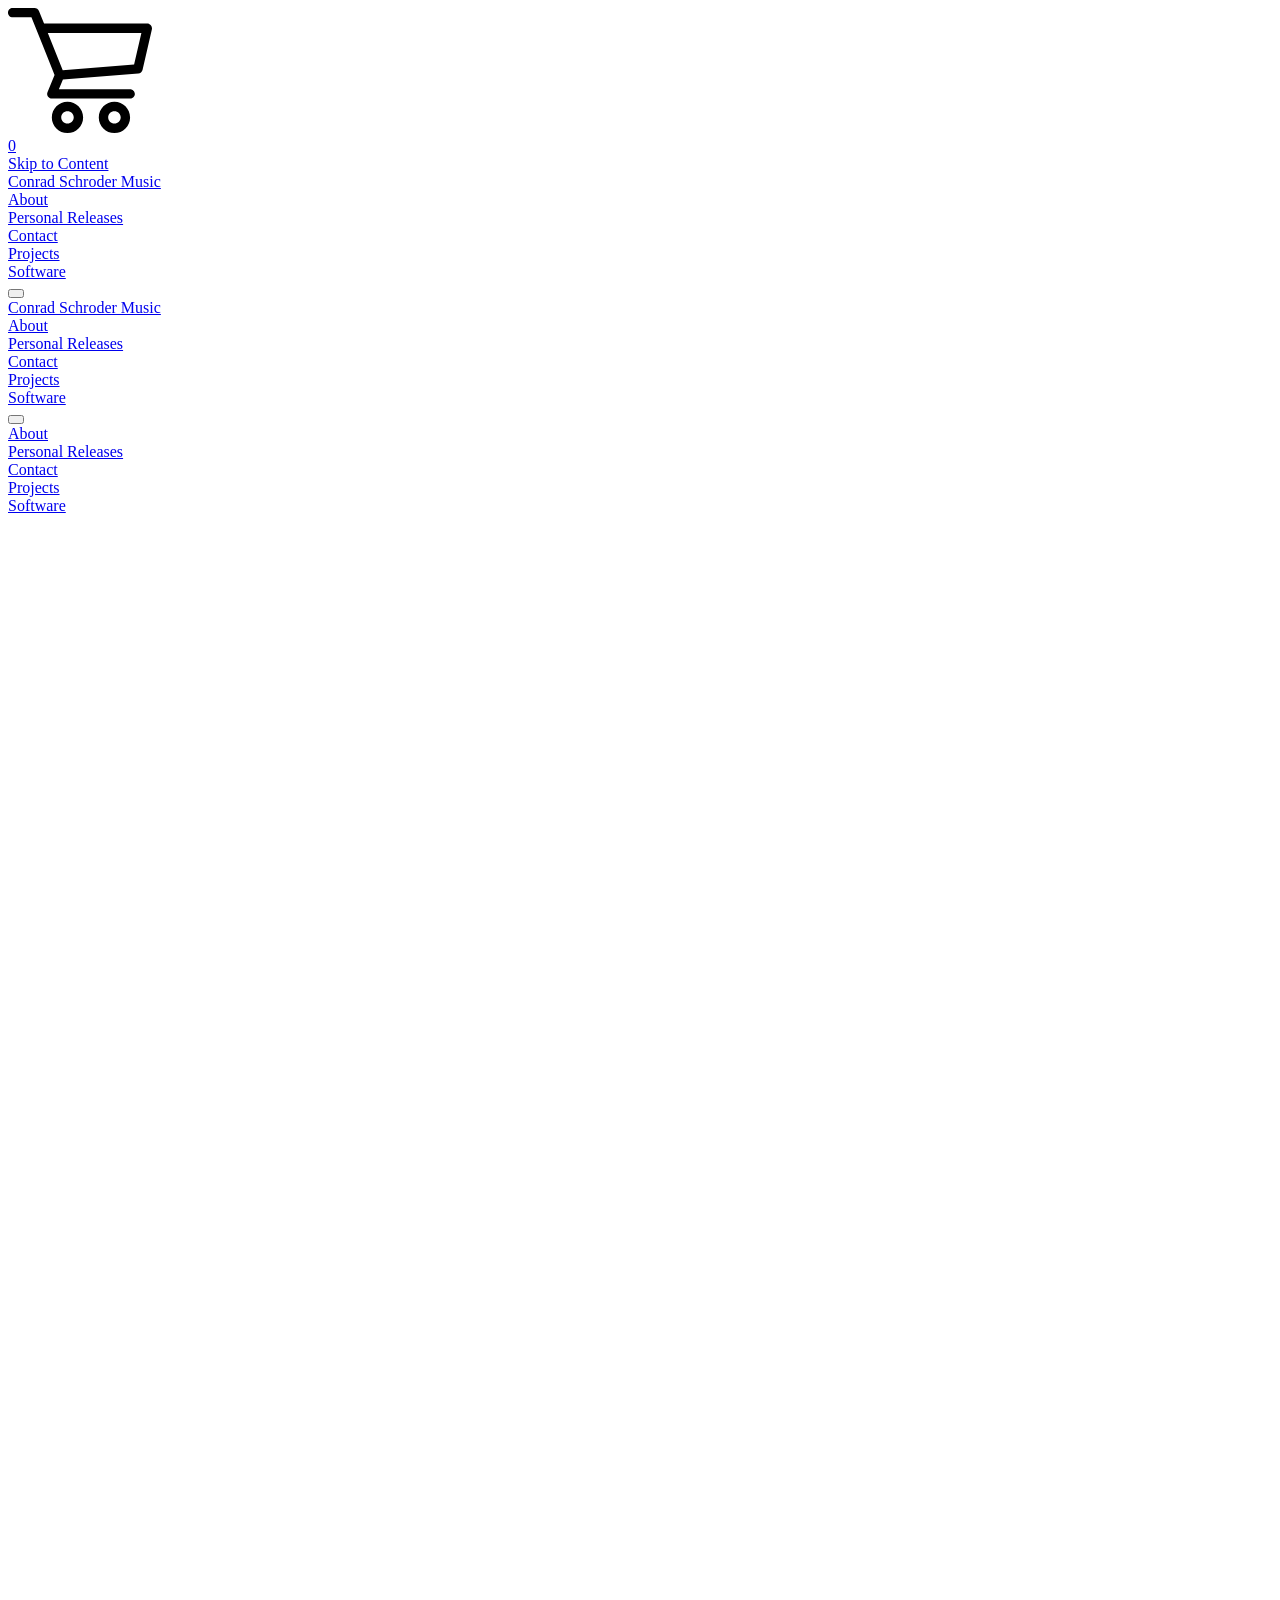
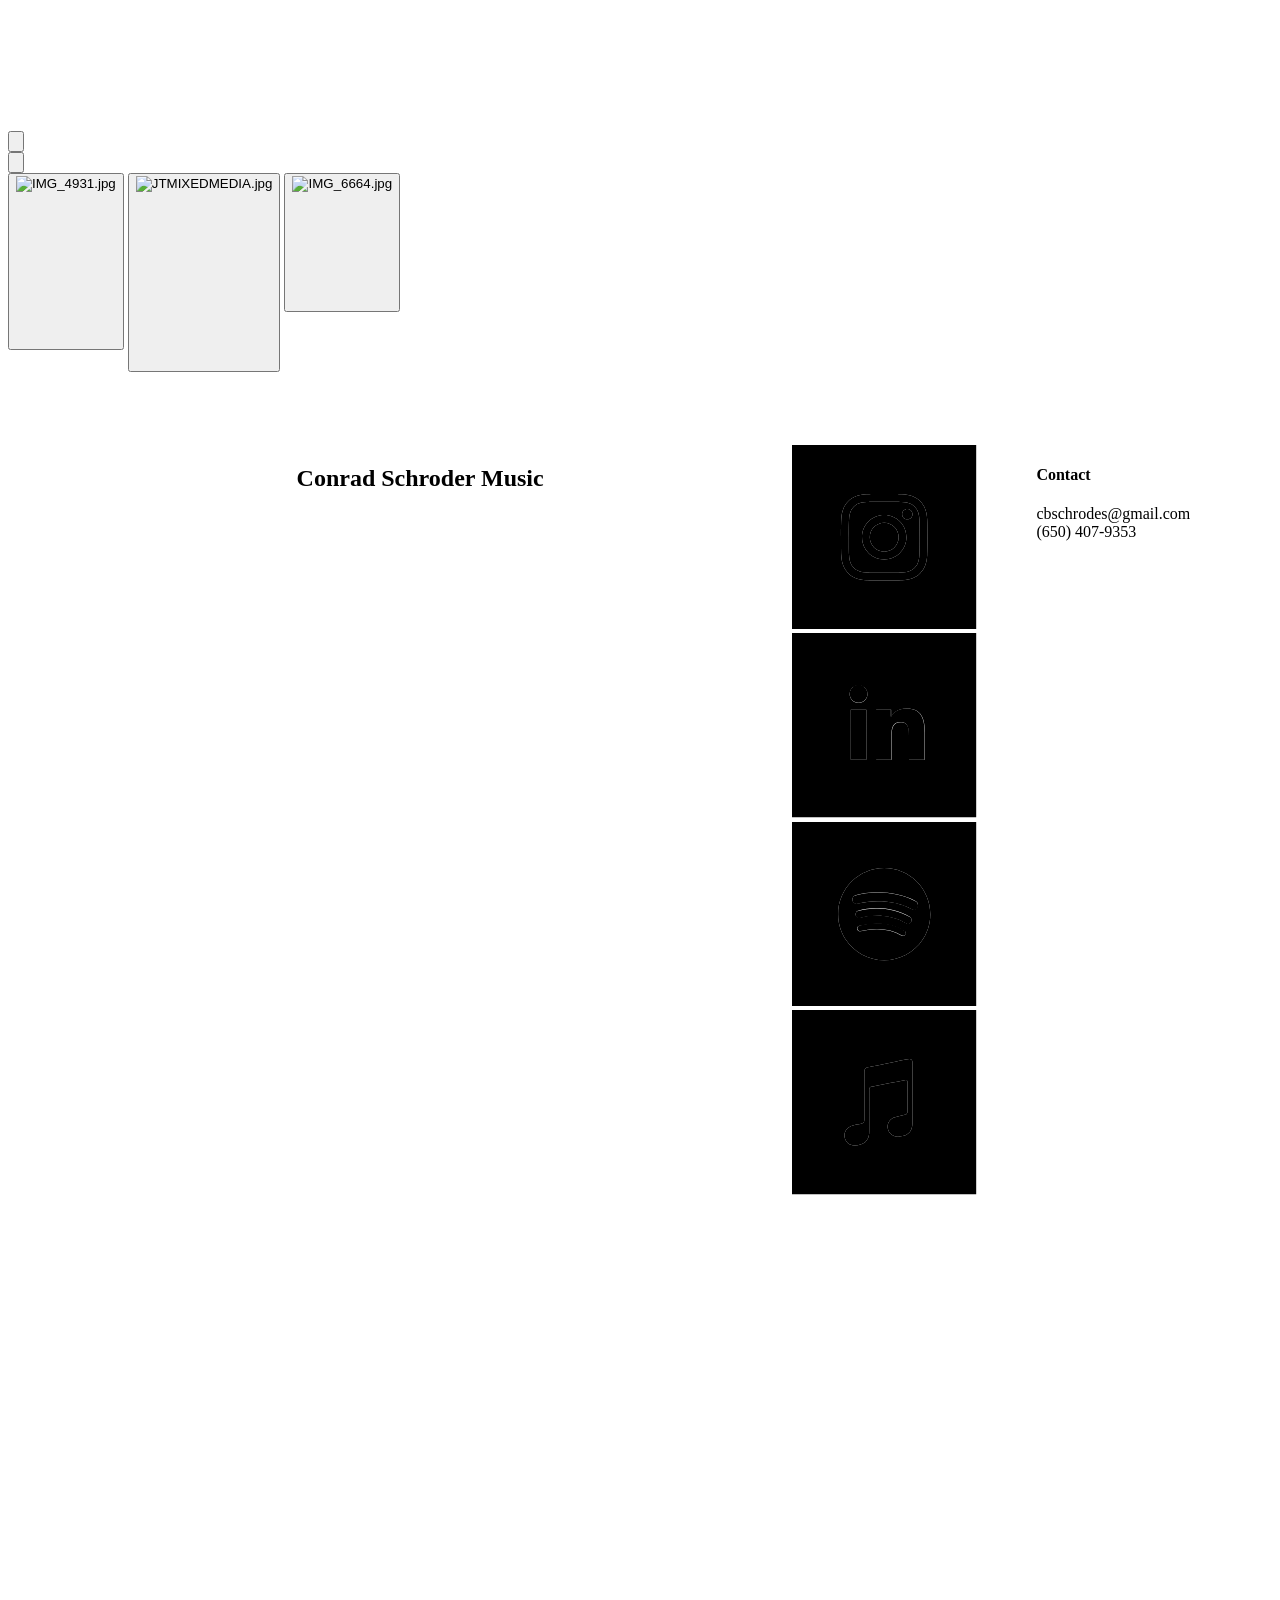
==== index.html @ daab5ae9 "Initial commit" ====
<!doctype html>
<html xmlns:og="http://opengraphprotocol.org/schema/" xmlns:fb="http://www.facebook.com/2008/fbml" lang="en-US"  >
  <head>
    <meta http-equiv="X-UA-Compatible" content="IE=edge,chrome=1">
    <meta name="viewport" content="width=device-width, initial-scale=1">
    <!-- This is Squarespace. --><!-- nonagon-drum-lhjf -->
<base href="">
<meta charset="utf-8" />
<title>Conrad Schroder Music</title>
<meta http-equiv="Accept-CH" content="Sec-CH-UA-Platform-Version, Sec-CH-UA-Model" /><link rel="icon" type="image/x-icon" href="https://assets.squarespace.com/universal/default-favicon.ico"/>
<link rel="canonical" href="index.html"/>
<meta property="og:site_name" content="Conrad Schroder Music"/>
<meta property="og:title" content="Conrad Schroder Music"/>
<meta property="og:url" content="https://www.conradschroder.com"/>
<meta property="og:type" content="website"/>
<meta itemprop="name" content="Conrad Schroder Music"/>
<meta itemprop="url" content="https://www.conradschroder.com"/>
<meta name="twitter:title" content="Conrad Schroder Music"/>
<meta name="twitter:url" content="https://www.conradschroder.com"/>
<meta name="twitter:card" content="summary"/>
<meta name="description" content="" />
<link rel="preconnect" href="https://images.squarespace-cdn.com">
<link rel="preconnect" href="https://fonts.gstatic.com" crossorigin>
<link rel="stylesheet" href="https://fonts.googleapis.com/css2?family=Instrument+Serif:ital,wght@0,400;1,400&family=Newsreader:ital,wght@0,400;0,700;1,400;1,700"><script type="text/javascript" crossorigin="anonymous" defer="true" nomodule="nomodule" src="https://assets.squarespace.com/@sqs/polyfiller/1.6/legacy.js"></script>
<script type="text/javascript" crossorigin="anonymous" defer="true" src="https://assets.squarespace.com/@sqs/polyfiller/1.6/modern.js"></script>
<script type="text/javascript">SQUARESPACE_ROLLUPS = {};</script>
<script>(function(rollups, name) { if (!rollups[name]) { rollups[name] = {}; } rollups[name].js = ["//assets.squarespace.com/universal/scripts-compressed/extract-css-runtime-6514352c3a647ca0-min.en-US.js"]; })(SQUARESPACE_ROLLUPS, 'squarespace-extract_css_runtime');</script>
<script crossorigin="anonymous" src="https://assets.squarespace.com/universal/scripts-compressed/extract-css-runtime-6514352c3a647ca0-min.en-US.js" defer ></script><script>(function(rollups, name) { if (!rollups[name]) { rollups[name] = {}; } rollups[name].js = ["//assets.squarespace.com/universal/scripts-compressed/extract-css-moment-js-vendor-6f2a1f6ec9a41489-min.en-US.js"]; })(SQUARESPACE_ROLLUPS, 'squarespace-extract_css_moment_js_vendor');</script>
<script crossorigin="anonymous" src="https://assets.squarespace.com/universal/scripts-compressed/extract-css-moment-js-vendor-6f2a1f6ec9a41489-min.en-US.js" defer ></script><script>(function(rollups, name) { if (!rollups[name]) { rollups[name] = {}; } rollups[name].js = ["//assets.squarespace.com/universal/scripts-compressed/cldr-resource-pack-22ed584d99d9b83d-min.en-US.js"]; })(SQUARESPACE_ROLLUPS, 'squarespace-cldr_resource_pack');</script>
<script crossorigin="anonymous" src="https://assets.squarespace.com/universal/scripts-compressed/cldr-resource-pack-22ed584d99d9b83d-min.en-US.js" defer ></script><script>(function(rollups, name) { if (!rollups[name]) { rollups[name] = {}; } rollups[name].js = ["//assets.squarespace.com/universal/scripts-compressed/common-vendors-stable-fbd854d40b0804b7-min.en-US.js"]; })(SQUARESPACE_ROLLUPS, 'squarespace-common_vendors_stable');</script>
<script crossorigin="anonymous" src="https://assets.squarespace.com/universal/scripts-compressed/common-vendors-stable-fbd854d40b0804b7-min.en-US.js" defer ></script><script>(function(rollups, name) { if (!rollups[name]) { rollups[name] = {}; } rollups[name].js = ["//assets.squarespace.com/universal/scripts-compressed/common-vendors-bde80c7679af5b90-min.en-US.js"]; })(SQUARESPACE_ROLLUPS, 'squarespace-common_vendors');</script>
<script crossorigin="anonymous" src="https://assets.squarespace.com/universal/scripts-compressed/common-vendors-bde80c7679af5b90-min.en-US.js" defer ></script><script>(function(rollups, name) { if (!rollups[name]) { rollups[name] = {}; } rollups[name].js = ["//assets.squarespace.com/universal/scripts-compressed/common-90414f3d00abc5d8-min.en-US.js"]; })(SQUARESPACE_ROLLUPS, 'squarespace-common');</script>
<script crossorigin="anonymous" src="https://assets.squarespace.com/universal/scripts-compressed/common-90414f3d00abc5d8-min.en-US.js" defer ></script><script>(function(rollups, name) { if (!rollups[name]) { rollups[name] = {}; } rollups[name].js = ["//assets.squarespace.com/universal/scripts-compressed/user-account-core-32e7d706a9fb39de-min.en-US.js"]; })(SQUARESPACE_ROLLUPS, 'squarespace-user_account_core');</script>
<script crossorigin="anonymous" src="https://assets.squarespace.com/universal/scripts-compressed/user-account-core-32e7d706a9fb39de-min.en-US.js" defer ></script><script>(function(rollups, name) { if (!rollups[name]) { rollups[name] = {}; } rollups[name].css = ["//assets.squarespace.com/universal/styles-compressed/user-account-core-893a7884c2d25c11-min.en-US.css"]; })(SQUARESPACE_ROLLUPS, 'squarespace-user_account_core');</script>
<link rel="stylesheet" type="text/css" href="https://assets.squarespace.com/universal/styles-compressed/user-account-core-893a7884c2d25c11-min.en-US.css"><script>(function(rollups, name) { if (!rollups[name]) { rollups[name] = {}; } rollups[name].js = ["//assets.squarespace.com/universal/scripts-compressed/performance-9e9becad3f889213-min.en-US.js"]; })(SQUARESPACE_ROLLUPS, 'squarespace-performance');</script>
<script crossorigin="anonymous" src="https://assets.squarespace.com/universal/scripts-compressed/performance-9e9becad3f889213-min.en-US.js" defer ></script><script data-name="static-context">Static = window.Static || {}; Static.SQUARESPACE_CONTEXT = {"betaFeatureFlags":["new_stacked_index","i18n_beta_website_locales","campaigns_thumbnail_layout","campaigns_discount_section_in_automations","use_react_flow_in_automations_flowchart","contacts_and_campaigns_redesign","scripts_defer","use_new_data_model_in_non_builder_components","marketing_automations","campaigns_import_discounts","supports_versioned_template_assets","use_chained_automations_data","member_areas_feature","campaigns_discount_section_in_blasts","marketing_landing_page","nested_categories","campaigns_new_image_layout_picker","override_block_styles","campaigns_merch_state","enable_form_submission_trigger"],"facebookAppId":"314192535267336","facebookApiVersion":"v6.0","rollups":{"squarespace-announcement-bar":{"js":"//assets.squarespace.com/universal/scripts-compressed/announcement-bar-8ca5728a6e29569d-min.en-US.js"},"squarespace-audio-player":{"css":"//assets.squarespace.com/universal/styles-compressed/audio-player-b05f5197a871c566-min.en-US.css","js":"//assets.squarespace.com/universal/scripts-compressed/audio-player-70759db1d1d75a1a-min.en-US.js"},"squarespace-blog-collection-list":{"css":"//assets.squarespace.com/universal/styles-compressed/blog-collection-list-b4046463b72f34e2-min.en-US.css","js":"//assets.squarespace.com/universal/scripts-compressed/blog-collection-list-f78db80fc1cd6fce-min.en-US.js"},"squarespace-calendar-block-renderer":{"css":"//assets.squarespace.com/universal/styles-compressed/calendar-block-renderer-b72d08ba4421f5a0-min.en-US.css","js":"//assets.squarespace.com/universal/scripts-compressed/calendar-block-renderer-3d01defb50e1f992-min.en-US.js"},"squarespace-chartjs-helpers":{"css":"//assets.squarespace.com/universal/styles-compressed/chartjs-helpers-96b256171ee039c1-min.en-US.css","js":"//assets.squarespace.com/universal/scripts-compressed/chartjs-helpers-4fd57f343946d08e-min.en-US.js"},"squarespace-comments":{"css":"//assets.squarespace.com/universal/styles-compressed/comments-bf2f022abe9cfde2-min.en-US.css","js":"//assets.squarespace.com/universal/scripts-compressed/comments-deeeb9638fac7186-min.en-US.js"},"squarespace-custom-css-popup":{"css":"//assets.squarespace.com/universal/styles-compressed/custom-css-popup-9f11bb6c9f55777b-min.en-US.css","js":"//assets.squarespace.com/universal/scripts-compressed/custom-css-popup-6fde900b6ff88a3c-min.en-US.js"},"squarespace-dialog":{"css":"//assets.squarespace.com/universal/styles-compressed/dialog-f9093f2d526b94df-min.en-US.css","js":"//assets.squarespace.com/universal/scripts-compressed/dialog-d069a27150125645-min.en-US.js"},"squarespace-events-collection":{"css":"//assets.squarespace.com/universal/styles-compressed/events-collection-b72d08ba4421f5a0-min.en-US.css","js":"//assets.squarespace.com/universal/scripts-compressed/events-collection-4234e8e8dfa038bd-min.en-US.js"},"squarespace-form-rendering-utils":{"js":"//assets.squarespace.com/universal/scripts-compressed/form-rendering-utils-e4e2f1c7b9aba107-min.en-US.js"},"squarespace-forms":{"css":"//assets.squarespace.com/universal/styles-compressed/forms-0afd3c6ac30bbab1-min.en-US.css","js":"//assets.squarespace.com/universal/scripts-compressed/forms-8781a130119d16e2-min.en-US.js"},"squarespace-gallery-collection-list":{"css":"//assets.squarespace.com/universal/styles-compressed/gallery-collection-list-b4046463b72f34e2-min.en-US.css","js":"//assets.squarespace.com/universal/scripts-compressed/gallery-collection-list-07747667a3187b76-min.en-US.js"},"squarespace-image-zoom":{"css":"//assets.squarespace.com/universal/styles-compressed/image-zoom-b4046463b72f34e2-min.en-US.css","js":"//assets.squarespace.com/universal/scripts-compressed/image-zoom-60c18dc5f8f599ea-min.en-US.js"},"squarespace-pinterest":{"css":"//assets.squarespace.com/universal/styles-compressed/pinterest-b4046463b72f34e2-min.en-US.css","js":"//assets.squarespace.com/universal/scripts-compressed/pinterest-e74d8abc38ae7969-min.en-US.js"},"squarespace-popup-overlay":{"css":"//assets.squarespace.com/universal/styles-compressed/popup-overlay-b742b752f5880972-min.en-US.css","js":"//assets.squarespace.com/universal/scripts-compressed/popup-overlay-6c8cb9839f8d63ae-min.en-US.js"},"squarespace-product-quick-view":{"css":"//assets.squarespace.com/universal/styles-compressed/product-quick-view-9052fb446c5800ee-min.en-US.css","js":"//assets.squarespace.com/universal/scripts-compressed/product-quick-view-72dba57b1bf543b1-min.en-US.js"},"squarespace-products-collection-item-v2":{"css":"//assets.squarespace.com/universal/styles-compressed/products-collection-item-v2-b4046463b72f34e2-min.en-US.css","js":"//assets.squarespace.com/universal/scripts-compressed/products-collection-item-v2-e3a3f101748fca6e-min.en-US.js"},"squarespace-products-collection-list-v2":{"css":"//assets.squarespace.com/universal/styles-compressed/products-collection-list-v2-b4046463b72f34e2-min.en-US.css","js":"//assets.squarespace.com/universal/scripts-compressed/products-collection-list-v2-eedc544f4cc56af4-min.en-US.js"},"squarespace-search-page":{"css":"//assets.squarespace.com/universal/styles-compressed/search-page-90a67fc09b9b32c6-min.en-US.css","js":"//assets.squarespace.com/universal/scripts-compressed/search-page-1ab45cdb16b611e7-min.en-US.js"},"squarespace-search-preview":{"js":"//assets.squarespace.com/universal/scripts-compressed/search-preview-688e28f5f974c509-min.en-US.js"},"squarespace-simple-liking":{"css":"//assets.squarespace.com/universal/styles-compressed/simple-liking-701bf8bbc05ec6aa-min.en-US.css","js":"//assets.squarespace.com/universal/scripts-compressed/simple-liking-e6bc64da9e3b1cf4-min.en-US.js"},"squarespace-social-buttons":{"css":"//assets.squarespace.com/universal/styles-compressed/social-buttons-95032e5fa98e47a5-min.en-US.css","js":"//assets.squarespace.com/universal/scripts-compressed/social-buttons-582917800c211a3a-min.en-US.js"},"squarespace-tourdates":{"css":"//assets.squarespace.com/universal/styles-compressed/tourdates-b4046463b72f34e2-min.en-US.css","js":"//assets.squarespace.com/universal/scripts-compressed/tourdates-51421cf172e5f3d9-min.en-US.js"},"squarespace-website-overlays-manager":{"css":"//assets.squarespace.com/universal/styles-compressed/website-overlays-manager-07ea5a4e004e6710-min.en-US.css","js":"//assets.squarespace.com/universal/scripts-compressed/website-overlays-manager-bf325524a3156904-min.en-US.js"}},"pageType":2,"website":{"id":"672d35fffc7eff1148846399","identifier":"nonagon-drum-lhjf","websiteType":4,"contentModifiedOn":1765700642083,"cloneable":false,"hasBeenCloneable":false,"siteStatus":{},"language":"en-US","translationLocale":"en-US","formattingLocale":"en-US","timeZone":"America/New_York","machineTimeZoneOffset":-18000000,"timeZoneOffset":-18000000,"timeZoneAbbr":"EST","siteTitle":"Conrad Schroder Music","fullSiteTitle":"Conrad Schroder Music","location":{},"shareButtonOptions":{"8":true,"6":true,"2":true,"4":true,"1":true,"3":true,"7":true},"authenticUrl":"https://www.conradschroder.com","internalUrl":"https://nonagon-drum-lhjf.squarespace.com","baseUrl":"https://www.conradschroder.com","primaryDomain":"www.conradschroder.com","sslSetting":3,"isHstsEnabled":true,"socialAccounts":[{"serviceId":64,"screenname":"Instagram","addedOn":1731022066893,"profileUrl":"https://www.instagram.com/judgementaltherapy/","iconEnabled":true,"serviceName":"instagram-unauth"},{"serviceId":65,"screenname":"LinkedIn","addedOn":1731022102755,"profileUrl":"https://www.linkedin.com/in/conradschroder/","iconEnabled":true,"serviceName":"linkedin-unauth"},{"serviceId":71,"screenname":"Spotify","addedOn":1731022127803,"profileUrl":"https://open.spotify.com/artist/725TTItFN9DMqOWc3uMKPO?si=oX3lNTjgSUGd1t-hSakt-g","iconEnabled":true,"serviceName":"spotify-unauth"},{"serviceId":27,"userName":"iTunes Store","screenname":"iTunes Store","addedOn":1731022149686,"profileUrl":"https://music.apple.com/us/artist/judgemental-therapy/1672714725","iconEnabled":true,"serviceName":"itunes"}],"typekitId":"","statsMigrated":false,"imageMetadataProcessingEnabled":false,"screenshotId":"8c05497e0dc4d3173127c60df40f60c1310819ac744eac666085715b9b4c1c60","captchaSettings":{"enabledForDonations":false},"showOwnerLogin":false},"websiteSettings":{"id":"672d35fffc7eff114884639c","websiteId":"672d35fffc7eff1148846399","subjects":[],"country":"US","state":"MA","simpleLikingEnabled":true,"mobileInfoBarSettings":{"style":1,"isContactEmailEnabled":false,"isContactPhoneNumberEnabled":false,"isLocationEnabled":false,"isBusinessHoursEnabled":false},"announcementBarSettings":{"style":1},"popupOverlaySettings":{"style":1,"enabledPages":[]},"commentLikesAllowed":true,"commentAnonAllowed":true,"commentThreaded":true,"commentApprovalRequired":false,"commentAvatarsOn":true,"commentSortType":2,"commentFlagThreshold":0,"commentFlagsAllowed":true,"commentEnableByDefault":true,"commentDisableAfterDaysDefault":0,"disqusShortname":"","commentsEnabled":false,"businessHours":{},"storeSettings":{"returnPolicy":null,"termsOfService":null,"privacyPolicy":null,"expressCheckout":false,"continueShoppingLinkUrl":"/","useLightCart":false,"showNoteField":false,"shippingCountryDefaultValue":"US","billToShippingDefaultValue":false,"showShippingPhoneNumber":true,"isShippingPhoneRequired":false,"showBillingPhoneNumber":true,"isBillingPhoneRequired":false,"currenciesSupported":["USD","CAD","GBP","AUD","EUR","CHF","NOK","SEK","DKK","NZD","SGD","MXN","HKD","CZK","ILS","MYR","RUB","PHP","PLN","THB","BRL","ARS","COP","IDR","INR","JPY","ZAR"],"defaultCurrency":"USD","selectedCurrency":"USD","measurementStandard":1,"showCustomCheckoutForm":false,"checkoutPageMarketingOptInEnabled":true,"enableMailingListOptInByDefault":false,"sameAsRetailLocation":false,"merchandisingSettings":{"scarcityEnabledOnProductItems":false,"scarcityEnabledOnProductBlocks":false,"scarcityMessageType":"DEFAULT_SCARCITY_MESSAGE","scarcityThreshold":10,"multipleQuantityAllowedForServices":true,"restockNotificationsEnabled":false,"restockNotificationsSuccessText":"","restockNotificationsMailingListSignUpEnabled":false,"relatedProductsEnabled":false,"relatedProductsOrdering":"random","soldOutVariantsDropdownDisabled":false,"productComposerOptedIn":false,"productComposerABTestOptedOut":false,"productReviewsEnabled":false},"minimumOrderSubtotalEnabled":false,"minimumOrderSubtotal":{"currency":"USD","value":"0.00"},"isLive":false,"multipleQuantityAllowedForServices":true},"useEscapeKeyToLogin":false,"ssBadgeType":1,"ssBadgePosition":4,"ssBadgeVisibility":1,"ssBadgeDevices":1,"pinterestOverlayOptions":{"mode":"disabled"},"userAccountsSettings":{"loginAllowed":true,"signupAllowed":true}},"cookieSettings":{"isCookieBannerEnabled":false,"isRestrictiveCookiePolicyEnabled":false,"cookieBannerText":"","cookieBannerTheme":"","cookieBannerVariant":"","cookieBannerPosition":"","cookieBannerCtaVariant":"","cookieBannerCtaText":"","cookieBannerAcceptType":"OPT_IN","cookieBannerOptOutCtaText":"","cookieBannerHasOptOut":false,"cookieBannerHasManageCookies":true,"cookieBannerManageCookiesLabel":"","cookieBannerSavedPreferencesText":"","cookieBannerSavedPreferencesLayout":"PILL"},"websiteCloneable":false,"collection":{"title":"Home","id":"672d504bab85372aaebe06b6","fullUrl":"/","type":10,"permissionType":1},"subscribed":false,"appDomain":"squarespace.com","templateTweakable":true,"tweakJSON":{"form-use-theme-colors":"true","header-logo-height":"20px","header-mobile-logo-max-height":"30px","header-vert-padding":"2vw","header-width":"Inset","maxPageWidth":"1400px","mobile-header-vert-padding":"6vw","pagePadding":"4vw","tweak-blog-alternating-side-by-side-image-aspect-ratio":"1:1 Square","tweak-blog-alternating-side-by-side-image-spacing":"6%","tweak-blog-alternating-side-by-side-meta-spacing":"20px","tweak-blog-alternating-side-by-side-primary-meta":"Categories","tweak-blog-alternating-side-by-side-read-more-spacing":"20px","tweak-blog-alternating-side-by-side-secondary-meta":"Date","tweak-blog-basic-grid-columns":"3","tweak-blog-basic-grid-image-aspect-ratio":"3:2 Standard","tweak-blog-basic-grid-image-spacing":"35px","tweak-blog-basic-grid-meta-spacing":"25px","tweak-blog-basic-grid-primary-meta":"Categories","tweak-blog-basic-grid-read-more-spacing":"20px","tweak-blog-basic-grid-secondary-meta":"Date","tweak-blog-item-custom-width":"50","tweak-blog-item-show-author-profile":"false","tweak-blog-item-width":"Medium","tweak-blog-masonry-columns":"2","tweak-blog-masonry-horizontal-spacing":"30px","tweak-blog-masonry-image-spacing":"20px","tweak-blog-masonry-meta-spacing":"20px","tweak-blog-masonry-primary-meta":"Categories","tweak-blog-masonry-read-more-spacing":"20px","tweak-blog-masonry-secondary-meta":"Date","tweak-blog-masonry-vertical-spacing":"30px","tweak-blog-side-by-side-image-aspect-ratio":"1:1 Square","tweak-blog-side-by-side-image-spacing":"6%","tweak-blog-side-by-side-meta-spacing":"20px","tweak-blog-side-by-side-primary-meta":"Categories","tweak-blog-side-by-side-read-more-spacing":"20px","tweak-blog-side-by-side-secondary-meta":"Date","tweak-blog-single-column-image-spacing":"50px","tweak-blog-single-column-meta-spacing":"30px","tweak-blog-single-column-primary-meta":"Categories","tweak-blog-single-column-read-more-spacing":"15px","tweak-blog-single-column-secondary-meta":"Date","tweak-events-stacked-show-thumbnails":"true","tweak-events-stacked-thumbnail-size":"3:2 Standard","tweak-fixed-header":"false","tweak-fixed-header-style":"Basic","tweak-global-animations-animation-curve":"ease","tweak-global-animations-animation-delay":"0.1s","tweak-global-animations-animation-duration":"0.1s","tweak-global-animations-animation-style":"fade","tweak-global-animations-animation-type":"none","tweak-global-animations-complexity-level":"detailed","tweak-global-animations-enabled":"false","tweak-portfolio-grid-basic-custom-height":"50","tweak-portfolio-grid-overlay-custom-height":"50","tweak-portfolio-hover-follow-acceleration":"10%","tweak-portfolio-hover-follow-animation-duration":"Fast","tweak-portfolio-hover-follow-animation-type":"Fade","tweak-portfolio-hover-follow-delimiter":"Bullet","tweak-portfolio-hover-follow-front":"false","tweak-portfolio-hover-follow-layout":"Inline","tweak-portfolio-hover-follow-size":"50","tweak-portfolio-hover-follow-text-spacing-x":"1.5","tweak-portfolio-hover-follow-text-spacing-y":"1.5","tweak-portfolio-hover-static-animation-duration":"Fast","tweak-portfolio-hover-static-animation-type":"Fade","tweak-portfolio-hover-static-delimiter":"Hyphen","tweak-portfolio-hover-static-front":"true","tweak-portfolio-hover-static-layout":"Inline","tweak-portfolio-hover-static-size":"50","tweak-portfolio-hover-static-text-spacing-x":"1.5","tweak-portfolio-hover-static-text-spacing-y":"1.5","tweak-portfolio-index-background-animation-duration":"Medium","tweak-portfolio-index-background-animation-type":"Fade","tweak-portfolio-index-background-custom-height":"50","tweak-portfolio-index-background-delimiter":"None","tweak-portfolio-index-background-height":"Large","tweak-portfolio-index-background-horizontal-alignment":"Center","tweak-portfolio-index-background-link-format":"Stacked","tweak-portfolio-index-background-persist":"false","tweak-portfolio-index-background-vertical-alignment":"Middle","tweak-portfolio-index-background-width":"Full","tweak-product-basic-item-click-action":"None","tweak-product-basic-item-gallery-aspect-ratio":"3:4 Three-Four (Vertical)","tweak-product-basic-item-gallery-design":"Slideshow","tweak-product-basic-item-gallery-width":"50%","tweak-product-basic-item-hover-action":"None","tweak-product-basic-item-image-spacing":"2vw","tweak-product-basic-item-image-zoom-factor":"2","tweak-product-basic-item-product-variant-display":"Dropdown","tweak-product-basic-item-thumbnail-placement":"Side","tweak-product-basic-item-variant-picker-layout":"Dropdowns","tweak-products-add-to-cart-button":"false","tweak-products-columns":"2","tweak-products-gutter-column":"2vw","tweak-products-gutter-row":"5vw","tweak-products-header-text-alignment":"Middle","tweak-products-image-aspect-ratio":"1:1 Square","tweak-products-image-text-spacing":"1.5vw","tweak-products-mobile-columns":"1","tweak-products-text-alignment":"Left","tweak-products-width":"Full","tweak-transparent-header":"true"},"templateId":"5c5a519771c10ba3470d8101","templateVersion":"7.1","pageFeatures":[1,2,4],"gmRenderKey":"QUl6YVN5Q0JUUk9xNkx1dkZfSUUxcjQ2LVQ0QWVUU1YtMGQ3bXk4","templateScriptsRootUrl":"https://static1.squarespace.com/static/vta/5c5a519771c10ba3470d8101/scripts/","impersonatedSession":false,"tzData":{"zones":[[-300,"US","E%sT",null]],"rules":{"US":[[1967,2006,null,"Oct","lastSun","2:00","0","S"],[1987,2006,null,"Apr","Sun>=1","2:00","1:00","D"],[2007,"max",null,"Mar","Sun>=8","2:00","1:00","D"],[2007,"max",null,"Nov","Sun>=1","2:00","0","S"]]}},"showAnnouncementBar":false,"recaptchaEnterpriseContext":{"recaptchaEnterpriseSiteKey":"6LdDFQwjAAAAAPigEvvPgEVbb7QBm-TkVJdDTlAv"},"i18nContext":{"timeZoneData":{"id":"America/New_York","name":"Eastern Time"}},"env":"PRODUCTION","visitorFormContext":{"formFieldFormats":{"initialPhoneFormat":{"id":0,"type":"PHONE_NUMBER","country":"US","labelLocale":"en-US","fields":[{"type":"SEPARATOR","label":"(","identifier":"LeftParen","length":0,"required":false,"metadata":{}},{"type":"FIELD","label":"1","identifier":"1","length":3,"required":false,"metadata":{}},{"type":"SEPARATOR","label":")","identifier":"RightParen","length":0,"required":false,"metadata":{}},{"type":"SEPARATOR","label":" ","identifier":"Space","length":0,"required":false,"metadata":{}},{"type":"FIELD","label":"2","identifier":"2","length":3,"required":false,"metadata":{}},{"type":"SEPARATOR","label":"-","identifier":"Dash","length":0,"required":false,"metadata":{}},{"type":"FIELD","label":"3","identifier":"3","length":14,"required":false,"metadata":{}}]},"initialNameOrder":"GIVEN_FIRST","initialAddressFormat":{"id":0,"type":"ADDRESS","country":"US","labelLocale":"en","fields":[{"type":"FIELD","label":"Address Line 1","identifier":"Line1","length":0,"required":true,"metadata":{"autocomplete":"address-line1"}},{"type":"SEPARATOR","label":"\n","identifier":"Newline","length":0,"required":false,"metadata":{}},{"type":"FIELD","label":"Address Line 2","identifier":"Line2","length":0,"required":false,"metadata":{"autocomplete":"address-line2"}},{"type":"SEPARATOR","label":"\n","identifier":"Newline","length":0,"required":false,"metadata":{}},{"type":"FIELD","label":"City","identifier":"City","length":0,"required":true,"metadata":{"autocomplete":"address-level2"}},{"type":"SEPARATOR","label":",","identifier":"Comma","length":0,"required":false,"metadata":{}},{"type":"SEPARATOR","label":" ","identifier":"Space","length":0,"required":false,"metadata":{}},{"type":"FIELD","label":"State","identifier":"State","length":0,"required":true,"metadata":{"autocomplete":"address-level1"}},{"type":"SEPARATOR","label":" ","identifier":"Space","length":0,"required":false,"metadata":{}},{"type":"FIELD","label":"ZIP Code","identifier":"Zip","length":0,"required":true,"metadata":{"autocomplete":"postal-code"}}]},"countries":[{"name":"Afghanistan","code":"AF","phoneCode":"+93"},{"name":"\u00C5land Islands","code":"AX","phoneCode":"+358"},{"name":"Albania","code":"AL","phoneCode":"+355"},{"name":"Algeria","code":"DZ","phoneCode":"+213"},{"name":"American Samoa","code":"AS","phoneCode":"+1"},{"name":"Andorra","code":"AD","phoneCode":"+376"},{"name":"Angola","code":"AO","phoneCode":"+244"},{"name":"Anguilla","code":"AI","phoneCode":"+1"},{"name":"Antigua & Barbuda","code":"AG","phoneCode":"+1"},{"name":"Argentina","code":"AR","phoneCode":"+54"},{"name":"Armenia","code":"AM","phoneCode":"+374"},{"name":"Aruba","code":"AW","phoneCode":"+297"},{"name":"Ascension Island","code":"AC","phoneCode":"+247"},{"name":"Australia","code":"AU","phoneCode":"+61"},{"name":"Austria","code":"AT","phoneCode":"+43"},{"name":"Azerbaijan","code":"AZ","phoneCode":"+994"},{"name":"Bahamas","code":"BS","phoneCode":"+1"},{"name":"Bahrain","code":"BH","phoneCode":"+973"},{"name":"Bangladesh","code":"BD","phoneCode":"+880"},{"name":"Barbados","code":"BB","phoneCode":"+1"},{"name":"Belarus","code":"BY","phoneCode":"+375"},{"name":"Belgium","code":"BE","phoneCode":"+32"},{"name":"Belize","code":"BZ","phoneCode":"+501"},{"name":"Benin","code":"BJ","phoneCode":"+229"},{"name":"Bermuda","code":"BM","phoneCode":"+1"},{"name":"Bhutan","code":"BT","phoneCode":"+975"},{"name":"Bolivia","code":"BO","phoneCode":"+591"},{"name":"Bosnia & Herzegovina","code":"BA","phoneCode":"+387"},{"name":"Botswana","code":"BW","phoneCode":"+267"},{"name":"Brazil","code":"BR","phoneCode":"+55"},{"name":"British Indian Ocean Territory","code":"IO","phoneCode":"+246"},{"name":"British Virgin Islands","code":"VG","phoneCode":"+1"},{"name":"Brunei","code":"BN","phoneCode":"+673"},{"name":"Bulgaria","code":"BG","phoneCode":"+359"},{"name":"Burkina Faso","code":"BF","phoneCode":"+226"},{"name":"Burundi","code":"BI","phoneCode":"+257"},{"name":"Cambodia","code":"KH","phoneCode":"+855"},{"name":"Cameroon","code":"CM","phoneCode":"+237"},{"name":"Canada","code":"CA","phoneCode":"+1"},{"name":"Cape Verde","code":"CV","phoneCode":"+238"},{"name":"Caribbean Netherlands","code":"BQ","phoneCode":"+599"},{"name":"Cayman Islands","code":"KY","phoneCode":"+1"},{"name":"Central African Republic","code":"CF","phoneCode":"+236"},{"name":"Chad","code":"TD","phoneCode":"+235"},{"name":"Chile","code":"CL","phoneCode":"+56"},{"name":"China","code":"CN","phoneCode":"+86"},{"name":"Christmas Island","code":"CX","phoneCode":"+61"},{"name":"Cocos (Keeling) Islands","code":"CC","phoneCode":"+61"},{"name":"Colombia","code":"CO","phoneCode":"+57"},{"name":"Comoros","code":"KM","phoneCode":"+269"},{"name":"Congo - Brazzaville","code":"CG","phoneCode":"+242"},{"name":"Congo - Kinshasa","code":"CD","phoneCode":"+243"},{"name":"Cook Islands","code":"CK","phoneCode":"+682"},{"name":"Costa Rica","code":"CR","phoneCode":"+506"},{"name":"C\u00F4te d\u2019Ivoire","code":"CI","phoneCode":"+225"},{"name":"Croatia","code":"HR","phoneCode":"+385"},{"name":"Cuba","code":"CU","phoneCode":"+53"},{"name":"Cura\u00E7ao","code":"CW","phoneCode":"+599"},{"name":"Cyprus","code":"CY","phoneCode":"+357"},{"name":"Czechia","code":"CZ","phoneCode":"+420"},{"name":"Denmark","code":"DK","phoneCode":"+45"},{"name":"Djibouti","code":"DJ","phoneCode":"+253"},{"name":"Dominica","code":"DM","phoneCode":"+1"},{"name":"Dominican Republic","code":"DO","phoneCode":"+1"},{"name":"Ecuador","code":"EC","phoneCode":"+593"},{"name":"Egypt","code":"EG","phoneCode":"+20"},{"name":"El Salvador","code":"SV","phoneCode":"+503"},{"name":"Equatorial Guinea","code":"GQ","phoneCode":"+240"},{"name":"Eritrea","code":"ER","phoneCode":"+291"},{"name":"Estonia","code":"EE","phoneCode":"+372"},{"name":"Eswatini","code":"SZ","phoneCode":"+268"},{"name":"Ethiopia","code":"ET","phoneCode":"+251"},{"name":"Falkland Islands","code":"FK","phoneCode":"+500"},{"name":"Faroe Islands","code":"FO","phoneCode":"+298"},{"name":"Fiji","code":"FJ","phoneCode":"+679"},{"name":"Finland","code":"FI","phoneCode":"+358"},{"name":"France","code":"FR","phoneCode":"+33"},{"name":"French Guiana","code":"GF","phoneCode":"+594"},{"name":"French Polynesia","code":"PF","phoneCode":"+689"},{"name":"Gabon","code":"GA","phoneCode":"+241"},{"name":"Gambia","code":"GM","phoneCode":"+220"},{"name":"Georgia","code":"GE","phoneCode":"+995"},{"name":"Germany","code":"DE","phoneCode":"+49"},{"name":"Ghana","code":"GH","phoneCode":"+233"},{"name":"Gibraltar","code":"GI","phoneCode":"+350"},{"name":"Greece","code":"GR","phoneCode":"+30"},{"name":"Greenland","code":"GL","phoneCode":"+299"},{"name":"Grenada","code":"GD","phoneCode":"+1"},{"name":"Guadeloupe","code":"GP","phoneCode":"+590"},{"name":"Guam","code":"GU","phoneCode":"+1"},{"name":"Guatemala","code":"GT","phoneCode":"+502"},{"name":"Guernsey","code":"GG","phoneCode":"+44"},{"name":"Guinea","code":"GN","phoneCode":"+224"},{"name":"Guinea-Bissau","code":"GW","phoneCode":"+245"},{"name":"Guyana","code":"GY","phoneCode":"+592"},{"name":"Haiti","code":"HT","phoneCode":"+509"},{"name":"Honduras","code":"HN","phoneCode":"+504"},{"name":"Hong Kong SAR China","code":"HK","phoneCode":"+852"},{"name":"Hungary","code":"HU","phoneCode":"+36"},{"name":"Iceland","code":"IS","phoneCode":"+354"},{"name":"India","code":"IN","phoneCode":"+91"},{"name":"Indonesia","code":"ID","phoneCode":"+62"},{"name":"Iran","code":"IR","phoneCode":"+98"},{"name":"Iraq","code":"IQ","phoneCode":"+964"},{"name":"Ireland","code":"IE","phoneCode":"+353"},{"name":"Isle of Man","code":"IM","phoneCode":"+44"},{"name":"Israel","code":"IL","phoneCode":"+972"},{"name":"Italy","code":"IT","phoneCode":"+39"},{"name":"Jamaica","code":"JM","phoneCode":"+1"},{"name":"Japan","code":"JP","phoneCode":"+81"},{"name":"Jersey","code":"JE","phoneCode":"+44"},{"name":"Jordan","code":"JO","phoneCode":"+962"},{"name":"Kazakhstan","code":"KZ","phoneCode":"+7"},{"name":"Kenya","code":"KE","phoneCode":"+254"},{"name":"Kiribati","code":"KI","phoneCode":"+686"},{"name":"Kosovo","code":"XK","phoneCode":"+383"},{"name":"Kuwait","code":"KW","phoneCode":"+965"},{"name":"Kyrgyzstan","code":"KG","phoneCode":"+996"},{"name":"Laos","code":"LA","phoneCode":"+856"},{"name":"Latvia","code":"LV","phoneCode":"+371"},{"name":"Lebanon","code":"LB","phoneCode":"+961"},{"name":"Lesotho","code":"LS","phoneCode":"+266"},{"name":"Liberia","code":"LR","phoneCode":"+231"},{"name":"Libya","code":"LY","phoneCode":"+218"},{"name":"Liechtenstein","code":"LI","phoneCode":"+423"},{"name":"Lithuania","code":"LT","phoneCode":"+370"},{"name":"Luxembourg","code":"LU","phoneCode":"+352"},{"name":"Macao SAR China","code":"MO","phoneCode":"+853"},{"name":"Madagascar","code":"MG","phoneCode":"+261"},{"name":"Malawi","code":"MW","phoneCode":"+265"},{"name":"Malaysia","code":"MY","phoneCode":"+60"},{"name":"Maldives","code":"MV","phoneCode":"+960"},{"name":"Mali","code":"ML","phoneCode":"+223"},{"name":"Malta","code":"MT","phoneCode":"+356"},{"name":"Marshall Islands","code":"MH","phoneCode":"+692"},{"name":"Martinique","code":"MQ","phoneCode":"+596"},{"name":"Mauritania","code":"MR","phoneCode":"+222"},{"name":"Mauritius","code":"MU","phoneCode":"+230"},{"name":"Mayotte","code":"YT","phoneCode":"+262"},{"name":"Mexico","code":"MX","phoneCode":"+52"},{"name":"Micronesia","code":"FM","phoneCode":"+691"},{"name":"Moldova","code":"MD","phoneCode":"+373"},{"name":"Monaco","code":"MC","phoneCode":"+377"},{"name":"Mongolia","code":"MN","phoneCode":"+976"},{"name":"Montenegro","code":"ME","phoneCode":"+382"},{"name":"Montserrat","code":"MS","phoneCode":"+1"},{"name":"Morocco","code":"MA","phoneCode":"+212"},{"name":"Mozambique","code":"MZ","phoneCode":"+258"},{"name":"Myanmar (Burma)","code":"MM","phoneCode":"+95"},{"name":"Namibia","code":"NA","phoneCode":"+264"},{"name":"Nauru","code":"NR","phoneCode":"+674"},{"name":"Nepal","code":"NP","phoneCode":"+977"},{"name":"Netherlands","code":"NL","phoneCode":"+31"},{"name":"New Caledonia","code":"NC","phoneCode":"+687"},{"name":"New Zealand","code":"NZ","phoneCode":"+64"},{"name":"Nicaragua","code":"NI","phoneCode":"+505"},{"name":"Niger","code":"NE","phoneCode":"+227"},{"name":"Nigeria","code":"NG","phoneCode":"+234"},{"name":"Niue","code":"NU","phoneCode":"+683"},{"name":"Norfolk Island","code":"NF","phoneCode":"+672"},{"name":"Northern Mariana Islands","code":"MP","phoneCode":"+1"},{"name":"North Korea","code":"KP","phoneCode":"+850"},{"name":"North Macedonia","code":"MK","phoneCode":"+389"},{"name":"Norway","code":"NO","phoneCode":"+47"},{"name":"Oman","code":"OM","phoneCode":"+968"},{"name":"Pakistan","code":"PK","phoneCode":"+92"},{"name":"Palau","code":"PW","phoneCode":"+680"},{"name":"Palestinian Territories","code":"PS","phoneCode":"+970"},{"name":"Panama","code":"PA","phoneCode":"+507"},{"name":"Papua New Guinea","code":"PG","phoneCode":"+675"},{"name":"Paraguay","code":"PY","phoneCode":"+595"},{"name":"Peru","code":"PE","phoneCode":"+51"},{"name":"Philippines","code":"PH","phoneCode":"+63"},{"name":"Poland","code":"PL","phoneCode":"+48"},{"name":"Portugal","code":"PT","phoneCode":"+351"},{"name":"Puerto Rico","code":"PR","phoneCode":"+1"},{"name":"Qatar","code":"QA","phoneCode":"+974"},{"name":"R\u00E9union","code":"RE","phoneCode":"+262"},{"name":"Romania","code":"RO","phoneCode":"+40"},{"name":"Russia","code":"RU","phoneCode":"+7"},{"name":"Rwanda","code":"RW","phoneCode":"+250"},{"name":"Samoa","code":"WS","phoneCode":"+685"},{"name":"San Marino","code":"SM","phoneCode":"+378"},{"name":"S\u00E3o Tom\u00E9 & Pr\u00EDncipe","code":"ST","phoneCode":"+239"},{"name":"Saudi Arabia","code":"SA","phoneCode":"+966"},{"name":"Senegal","code":"SN","phoneCode":"+221"},{"name":"Serbia","code":"RS","phoneCode":"+381"},{"name":"Seychelles","code":"SC","phoneCode":"+248"},{"name":"Sierra Leone","code":"SL","phoneCode":"+232"},{"name":"Singapore","code":"SG","phoneCode":"+65"},{"name":"Sint Maarten","code":"SX","phoneCode":"+1"},{"name":"Slovakia","code":"SK","phoneCode":"+421"},{"name":"Slovenia","code":"SI","phoneCode":"+386"},{"name":"Solomon Islands","code":"SB","phoneCode":"+677"},{"name":"Somalia","code":"SO","phoneCode":"+252"},{"name":"South Africa","code":"ZA","phoneCode":"+27"},{"name":"South Korea","code":"KR","phoneCode":"+82"},{"name":"South Sudan","code":"SS","phoneCode":"+211"},{"name":"Spain","code":"ES","phoneCode":"+34"},{"name":"Sri Lanka","code":"LK","phoneCode":"+94"},{"name":"St. Barth\u00E9lemy","code":"BL","phoneCode":"+590"},{"name":"St. Helena","code":"SH","phoneCode":"+290"},{"name":"St. Kitts & Nevis","code":"KN","phoneCode":"+1"},{"name":"St. Lucia","code":"LC","phoneCode":"+1"},{"name":"St. Martin","code":"MF","phoneCode":"+590"},{"name":"St. Pierre & Miquelon","code":"PM","phoneCode":"+508"},{"name":"St. Vincent & Grenadines","code":"VC","phoneCode":"+1"},{"name":"Sudan","code":"SD","phoneCode":"+249"},{"name":"Suriname","code":"SR","phoneCode":"+597"},{"name":"Svalbard & Jan Mayen","code":"SJ","phoneCode":"+47"},{"name":"Sweden","code":"SE","phoneCode":"+46"},{"name":"Switzerland","code":"CH","phoneCode":"+41"},{"name":"Syria","code":"SY","phoneCode":"+963"},{"name":"Taiwan","code":"TW","phoneCode":"+886"},{"name":"Tajikistan","code":"TJ","phoneCode":"+992"},{"name":"Tanzania","code":"TZ","phoneCode":"+255"},{"name":"Thailand","code":"TH","phoneCode":"+66"},{"name":"Timor-Leste","code":"TL","phoneCode":"+670"},{"name":"Togo","code":"TG","phoneCode":"+228"},{"name":"Tokelau","code":"TK","phoneCode":"+690"},{"name":"Tonga","code":"TO","phoneCode":"+676"},{"name":"Trinidad & Tobago","code":"TT","phoneCode":"+1"},{"name":"Tristan da Cunha","code":"TA","phoneCode":"+290"},{"name":"Tunisia","code":"TN","phoneCode":"+216"},{"name":"T\u00FCrkiye","code":"TR","phoneCode":"+90"},{"name":"Turkmenistan","code":"TM","phoneCode":"+993"},{"name":"Turks & Caicos Islands","code":"TC","phoneCode":"+1"},{"name":"Tuvalu","code":"TV","phoneCode":"+688"},{"name":"U.S. Virgin Islands","code":"VI","phoneCode":"+1"},{"name":"Uganda","code":"UG","phoneCode":"+256"},{"name":"Ukraine","code":"UA","phoneCode":"+380"},{"name":"United Arab Emirates","code":"AE","phoneCode":"+971"},{"name":"United Kingdom","code":"GB","phoneCode":"+44"},{"name":"United States","code":"US","phoneCode":"+1"},{"name":"Uruguay","code":"UY","phoneCode":"+598"},{"name":"Uzbekistan","code":"UZ","phoneCode":"+998"},{"name":"Vanuatu","code":"VU","phoneCode":"+678"},{"name":"Vatican City","code":"VA","phoneCode":"+39"},{"name":"Venezuela","code":"VE","phoneCode":"+58"},{"name":"Vietnam","code":"VN","phoneCode":"+84"},{"name":"Wallis & Futuna","code":"WF","phoneCode":"+681"},{"name":"Western Sahara","code":"EH","phoneCode":"+212"},{"name":"Yemen","code":"YE","phoneCode":"+967"},{"name":"Zambia","code":"ZM","phoneCode":"+260"},{"name":"Zimbabwe","code":"ZW","phoneCode":"+263"}]},"localizedStrings":{"validation":{"noValidSelection":"A valid selection must be made.","invalidUrl":"Must be a valid URL.","stringTooLong":"Value should have a length no longer than {0}.","containsInvalidKey":"{0} contains an invalid key.","invalidTwitterUsername":"Must be a valid Twitter username.","valueOutsideRange":"Value must be in the range {0} to {1}.","invalidPassword":"Passwords should not contain whitespace.","missingRequiredSubfields":"{0} is missing required subfields: {1}","invalidCurrency":"Currency value should be formatted like 1234 or 123.99.","invalidMapSize":"Value should contain exactly {0} elements.","subfieldsRequired":"All fields in {0} are required.","formSubmissionFailed":"Form submission failed. Review the following information: {0}.","invalidCountryCode":"Country code should have an optional plus and up to 4 digits.","invalidDate":"This is not a real date.","required":"{0} is required.","invalidStringLength":"Value should be {0} characters long.","invalidEmail":"Email addresses should follow the format user@domain.com.","invalidListLength":"Value should be {0} elements long.","allEmpty":"Please fill out at least one form field.","missingRequiredQuestion":"Missing a required question.","invalidQuestion":"Contained an invalid question.","captchaFailure":"Captcha validation failed. Please try again.","stringTooShort":"Value should have a length of at least {0}.","invalid":"{0} is not valid.","formErrors":"Form Errors","containsInvalidValue":"{0} contains an invalid value.","invalidUnsignedNumber":"Numbers must contain only digits and no other characters.","invalidName":"Valid names contain only letters, numbers, spaces, ', or - characters."},"submit":"Submit","status":{"title":"{@} Block","learnMore":"Learn more"},"name":{"firstName":"First Name","lastName":"Last Name"},"lightbox":{"openForm":"Open Form"},"likert":{"agree":"Agree","stronglyDisagree":"Strongly Disagree","disagree":"Disagree","stronglyAgree":"Strongly Agree","neutral":"Neutral"},"time":{"am":"AM","second":"Second","pm":"PM","minute":"Minute","amPm":"AM/PM","hour":"Hour"},"notFound":"Form not found.","date":{"yyyy":"YYYY","year":"Year","mm":"MM","day":"Day","month":"Month","dd":"DD"},"phone":{"country":"Country","number":"Number","prefix":"Prefix","areaCode":"Area Code","line":"Line"},"submitError":"Unable to submit form. Please try again later.","address":{"stateProvince":"State/Province","country":"Country","zipPostalCode":"Zip/Postal Code","address2":"Address 2","address1":"Address 1","city":"City"},"email":{"signUp":"Sign up for news and updates"},"cannotSubmitDemoForm":"This is a demo form and cannot be submitted.","required":"(required)","invalidData":"Invalid form data."}}};</script><script type="application/ld+json">{"url":"https://www.conradschroder.com","name":"Conrad Schroder Music","@context":"http://schema.org","@type":"WebSite"}</script><script type="application/ld+json">{"address":"","openingHours":"","@context":"http://schema.org","@type":"LocalBusiness"}</script><link rel="stylesheet" type="text/css" href="https://static1.squarespace.com/static/versioned-site-css/672d35fffc7eff1148846399/8/5c5a519771c10ba3470d8101/672d35fffc7eff11488463a1/1717/site.css"/><script>Static.COOKIE_BANNER_CAPABLE = true;</script>
<!-- End of Squarespace Headers -->
    <link rel="stylesheet" type="text/css" href="https://static1.squarespace.com/static/vta/5c5a519771c10ba3470d8101/versioned-assets/1766184538619-72W2T78VKF7EGEIPSK0V/static.css">
  </head>

  <body
    id="collection-672d504bab85372aaebe06b6"
    class="
      form-use-theme-colors form-field-style-outline form-field-shape-pill form-field-border-all form-field-checkbox-type-icon form-field-checkbox-fill-outline form-field-checkbox-color-inverted form-field-checkbox-shape-rounded form-field-checkbox-layout-fit form-field-radio-type-icon form-field-radio-fill-outline form-field-radio-color-inverted form-field-radio-shape-rounded form-field-radio-layout-fit form-field-survey-fill-outline form-field-survey-color-inverted form-field-survey-shape-rounded form-field-hover-focus-outline form-submit-button-style-label tweak-portfolio-grid-overlay-width-full tweak-portfolio-grid-overlay-height-large tweak-portfolio-grid-overlay-image-aspect-ratio-11-square tweak-portfolio-grid-overlay-text-placement-center tweak-portfolio-grid-overlay-show-text-after-hover image-block-poster-text-alignment-left image-block-card-content-position-center image-block-card-text-alignment-left image-block-overlap-content-position-center image-block-overlap-text-alignment-left image-block-collage-content-position-center image-block-collage-text-alignment-left image-block-stack-text-alignment-left tweak-blog-single-column-width-full tweak-blog-single-column-text-alignment-left tweak-blog-single-column-image-placement-above tweak-blog-single-column-delimiter-bullet tweak-blog-single-column-read-more-style-show tweak-blog-single-column-primary-meta-categories tweak-blog-single-column-secondary-meta-date tweak-blog-single-column-meta-position-top tweak-blog-single-column-content-full-post tweak-blog-item-width-medium tweak-blog-item-text-alignment-left tweak-blog-item-meta-position-above-title tweak-blog-item-show-categories tweak-blog-item-show-date   tweak-blog-item-delimiter-bullet primary-button-style-solid primary-button-shape-pill secondary-button-style-outline secondary-button-shape-pill tertiary-button-style-outline tertiary-button-shape-underline tweak-events-stacked-width-full tweak-events-stacked-height-large  tweak-events-stacked-show-thumbnails tweak-events-stacked-thumbnail-size-32-standard tweak-events-stacked-date-style-with-text tweak-events-stacked-show-time tweak-events-stacked-show-location  tweak-events-stacked-show-excerpt  tweak-blog-basic-grid-width-inset tweak-blog-basic-grid-image-aspect-ratio-32-standard tweak-blog-basic-grid-text-alignment-center tweak-blog-basic-grid-delimiter-bullet tweak-blog-basic-grid-image-placement-above tweak-blog-basic-grid-read-more-style-show tweak-blog-basic-grid-primary-meta-categories tweak-blog-basic-grid-secondary-meta-date tweak-blog-basic-grid-excerpt-show header-overlay-alignment-center tweak-portfolio-index-background-link-format-stacked tweak-portfolio-index-background-width-full tweak-portfolio-index-background-height-large  tweak-portfolio-index-background-vertical-alignment-middle tweak-portfolio-index-background-horizontal-alignment-center tweak-portfolio-index-background-delimiter-none tweak-portfolio-index-background-animation-type-fade tweak-portfolio-index-background-animation-duration-medium tweak-portfolio-hover-follow-layout-inline  tweak-portfolio-hover-follow-delimiter-bullet tweak-portfolio-hover-follow-animation-type-fade tweak-portfolio-hover-follow-animation-duration-fast tweak-portfolio-hover-static-layout-inline tweak-portfolio-hover-static-front tweak-portfolio-hover-static-delimiter-hyphen tweak-portfolio-hover-static-animation-type-fade tweak-portfolio-hover-static-animation-duration-fast tweak-blog-alternating-side-by-side-width-full tweak-blog-alternating-side-by-side-image-aspect-ratio-11-square tweak-blog-alternating-side-by-side-text-alignment-left tweak-blog-alternating-side-by-side-read-more-style-show tweak-blog-alternating-side-by-side-image-text-alignment-middle tweak-blog-alternating-side-by-side-delimiter-bullet tweak-blog-alternating-side-by-side-meta-position-top tweak-blog-alternating-side-by-side-primary-meta-categories tweak-blog-alternating-side-by-side-secondary-meta-date tweak-blog-alternating-side-by-side-excerpt-show  tweak-global-animations-complexity-level-detailed tweak-global-animations-animation-style-fade tweak-global-animations-animation-type-none tweak-global-animations-animation-curve-ease tweak-blog-masonry-width-full tweak-blog-masonry-text-alignment-left tweak-blog-masonry-primary-meta-categories tweak-blog-masonry-secondary-meta-date tweak-blog-masonry-meta-position-top tweak-blog-masonry-read-more-style-show tweak-blog-masonry-delimiter-space tweak-blog-masonry-image-placement-above tweak-blog-masonry-excerpt-show header-width-inset tweak-transparent-header  tweak-fixed-header-style-basic tweak-blog-side-by-side-width-full tweak-blog-side-by-side-image-placement-left tweak-blog-side-by-side-image-aspect-ratio-11-square tweak-blog-side-by-side-primary-meta-categories tweak-blog-side-by-side-secondary-meta-date tweak-blog-side-by-side-meta-position-top tweak-blog-side-by-side-text-alignment-left tweak-blog-side-by-side-image-text-alignment-middle tweak-blog-side-by-side-read-more-style-show tweak-blog-side-by-side-delimiter-bullet tweak-blog-side-by-side-excerpt-show tweak-portfolio-grid-basic-width-full tweak-portfolio-grid-basic-height-large tweak-portfolio-grid-basic-image-aspect-ratio-11-square tweak-portfolio-grid-basic-text-alignment-left tweak-portfolio-grid-basic-hover-effect-fade hide-opentable-icons opentable-style-dark tweak-product-quick-view-button-style-floating tweak-product-quick-view-button-position-bottom tweak-product-quick-view-lightbox-excerpt-display-truncate tweak-product-quick-view-lightbox-show-arrows tweak-product-quick-view-lightbox-show-close-button tweak-product-quick-view-lightbox-controls-weight-light native-currency-code-usd collection-672d504bab85372aaebe06b6 collection-type-page collection-layout-default homepage mobile-style-available sqs-seven-one
      
        
          
            
              
            
          
        
      
    "
    tabindex="-1"
  >
    <div
      id="siteWrapper"
      class="clearfix site-wrapper"
    >
      
        <div id="floatingCart" class="floating-cart hidden">
          <a href="cart.html" class="icon icon--stroke icon--fill icon--cart sqs-custom-cart">
            <span class="Cart-inner">
              



  <svg class="icon icon--cart" width="144" height="125" viewBox="0 0 144 125" >
<path d="M4.69551 0.000432948C2.10179 0.000432948 0 2.09856 0 4.68769C0 7.27686 2.10183 9.37496 4.69551 9.37496H23.43C31.2022 28.5892 38.8567 47.8378 46.5654 67.089L39.4737 84.129C38.8799 85.5493 39.0464 87.2634 39.905 88.5418C40.7622 89.8216 42.2856 90.6283 43.8271 90.6232H122.088C124.568 90.658 126.85 88.4129 126.85 85.9359C126.85 83.4589 124.569 81.214 122.088 81.2487H50.8702L54.9305 71.5802L130.306 65.5745C132.279 65.4199 134.064 63.8849 134.512 61.9608L143.903 21.337C144.518 18.6009 142.114 15.6147 139.306 15.624H36.0522L30.9654 2.92939C30.2682 1.21146 28.4698 0 26.612 0L4.69551 0.000432948ZM39.8152 24.9999H133.385L126.097 56.5426L54.7339 62.2067L39.8152 24.9999ZM59.4777 93.75C50.8885 93.75 43.8252 100.801 43.8252 109.375C43.8252 117.949 50.8885 125 59.4777 125C68.0669 125 75.1301 117.949 75.1301 109.375C75.1301 100.801 68.0669 93.75 59.4777 93.75ZM106.433 93.75C97.8436 93.75 90.7803 100.801 90.7803 109.375C90.7803 117.949 97.8436 125 106.433 125C115.022 125 122.085 117.949 122.085 109.375C122.085 100.801 115.022 93.75 106.433 93.75ZM59.4777 103.125C62.9906 103.125 65.7378 105.867 65.7378 109.374C65.7378 112.88 62.9905 115.623 59.4777 115.623C55.9647 115.623 53.2175 112.88 53.2175 109.374C53.2175 105.867 55.9649 103.125 59.4777 103.125ZM106.433 103.125C109.946 103.125 112.693 105.867 112.693 109.374C112.693 112.88 109.946 115.623 106.433 115.623C102.92 115.623 100.173 112.88 100.173 109.374C100.173 105.867 102.92 103.125 106.433 103.125Z" />
</svg>


              <div class="legacy-cart icon-cart-quantity">
                <span class="sqs-cart-quantity">0</span>
              </div>
            </span>
          </a>
        </div>
      

      












  <header
    data-test="header"
    id="header"
    
    class="
      
        
          
        
      
      header theme-col--primary
    "
    data-section-theme=""
    data-controller="Header"
    data-current-styles="{
&quot;layout&quot;: &quot;navRight&quot;,
&quot;action&quot;: {
&quot;href&quot;: &quot;/appointments&quot;,
&quot;buttonText&quot;: &quot;Book now&quot;,
&quot;newWindow&quot;: false
},
&quot;showSocial&quot;: false,
&quot;socialOptions&quot;: {
&quot;socialBorderShape&quot;: &quot;none&quot;,
&quot;socialBorderStyle&quot;: &quot;outline&quot;,
&quot;socialBorderThickness&quot;: {
&quot;unit&quot;: &quot;px&quot;,
&quot;value&quot;: 1.0
}
},
&quot;menuOverlayAnimation&quot;: &quot;fade&quot;,
&quot;cartStyle&quot;: &quot;text&quot;,
&quot;cartText&quot;: &quot;Cart&quot;,
&quot;showEmptyCartState&quot;: false,
&quot;cartOptions&quot;: {
&quot;iconType&quot;: &quot;stroke-9&quot;,
&quot;cartBorderShape&quot;: &quot;none&quot;,
&quot;cartBorderStyle&quot;: &quot;outline&quot;,
&quot;cartBorderThickness&quot;: {
&quot;unit&quot;: &quot;px&quot;,
&quot;value&quot;: 1.0
}
},
&quot;showButton&quot;: false,
&quot;showCart&quot;: false,
&quot;showAccountLogin&quot;: false,
&quot;headerStyle&quot;: &quot;dynamic&quot;,
&quot;languagePicker&quot;: {
&quot;enabled&quot;: false,
&quot;iconEnabled&quot;: false,
&quot;iconType&quot;: &quot;globe&quot;,
&quot;flagShape&quot;: &quot;shiny&quot;,
&quot;languageFlags&quot;: [ ]
},
&quot;iconOptions&quot;: {
&quot;desktopDropdownIconOptions&quot;: {
&quot;endcapType&quot;: &quot;square&quot;,
&quot;folderDropdownIcon&quot;: &quot;none&quot;,
&quot;languagePickerIcon&quot;: &quot;openArrowHead&quot;
},
&quot;mobileDropdownIconOptions&quot;: {
&quot;endcapType&quot;: &quot;square&quot;,
&quot;folderDropdownIcon&quot;: &quot;openArrowHead&quot;,
&quot;languagePickerIcon&quot;: &quot;openArrowHead&quot;
}
},
&quot;mobileOptions&quot;: {
&quot;layout&quot;: &quot;logoLeftNavRight&quot;,
&quot;menuIconOptions&quot;: {
&quot;style&quot;: &quot;doubleLineHamburger&quot;,
&quot;thickness&quot;: {
&quot;unit&quot;: &quot;px&quot;,
&quot;value&quot;: 1.0
}
}
},
&quot;solidOptions&quot;: {
&quot;headerOpacity&quot;: {
&quot;unit&quot;: &quot;%&quot;,
&quot;value&quot;: 100.0
},
&quot;blurBackground&quot;: {
&quot;enabled&quot;: false,
&quot;blurRadius&quot;: {
&quot;unit&quot;: &quot;px&quot;,
&quot;value&quot;: 12.0
}
}
},
&quot;gradientOptions&quot;: {
&quot;gradientType&quot;: &quot;faded&quot;,
&quot;headerOpacity&quot;: {
&quot;unit&quot;: &quot;%&quot;,
&quot;value&quot;: 90.0
},
&quot;blurBackground&quot;: {
&quot;enabled&quot;: false,
&quot;blurRadius&quot;: {
&quot;unit&quot;: &quot;px&quot;,
&quot;value&quot;: 12.0
}
}
},
&quot;dropShadowOptions&quot;: {
&quot;enabled&quot;: false,
&quot;blur&quot;: {
&quot;unit&quot;: &quot;px&quot;,
&quot;value&quot;: 12.0
},
&quot;spread&quot;: {
&quot;unit&quot;: &quot;px&quot;,
&quot;value&quot;: 0.0
},
&quot;distance&quot;: {
&quot;unit&quot;: &quot;px&quot;,
&quot;value&quot;: 12.0
}
},
&quot;borderOptions&quot;: {
&quot;enabled&quot;: false,
&quot;position&quot;: &quot;allSides&quot;,
&quot;thickness&quot;: {
&quot;unit&quot;: &quot;px&quot;,
&quot;value&quot;: 4.0
}
},
&quot;showPromotedElement&quot;: false,
&quot;buttonVariant&quot;: &quot;primary&quot;,
&quot;blurBackground&quot;: {
&quot;enabled&quot;: false,
&quot;blurRadius&quot;: {
&quot;unit&quot;: &quot;px&quot;,
&quot;value&quot;: 12.0
}
},
&quot;headerOpacity&quot;: {
&quot;unit&quot;: &quot;%&quot;,
&quot;value&quot;: 100.0
}
}"
    data-section-id="header"
    data-header-style="dynamic"
    data-language-picker="{
&quot;enabled&quot;: false,
&quot;iconEnabled&quot;: false,
&quot;iconType&quot;: &quot;globe&quot;,
&quot;flagShape&quot;: &quot;shiny&quot;,
&quot;languageFlags&quot;: [ ]
}"
    
    data-first-focusable-element
    tabindex="-1"
    style="
      
      
      
      
      
      
    "
  >
    <svg  style="display:none" viewBox="0 0 22 22" xmlns="http://www.w3.org/2000/svg">
  <symbol id="circle" >
    <path d="M11.5 17C14.5376 17 17 14.5376 17 11.5C17 8.46243 14.5376 6 11.5 6C8.46243 6 6 8.46243 6 11.5C6 14.5376 8.46243 17 11.5 17Z" fill="none" />
  </symbol>

  <symbol id="circleFilled" >
    <path d="M11.5 17C14.5376 17 17 14.5376 17 11.5C17 8.46243 14.5376 6 11.5 6C8.46243 6 6 8.46243 6 11.5C6 14.5376 8.46243 17 11.5 17Z" />
  </symbol>

  <symbol id="dash" >
    <path d="M11 11H19H3" />
  </symbol>

  <symbol id="squareFilled" >
    <rect x="6" y="6" width="11" height="11" />
  </symbol>

  <symbol id="square" >
    <rect x="7" y="7" width="9" height="9" fill="none" stroke="inherit" />
  </symbol>
  
  <symbol id="plus" >
    <path d="M11 3V19" />
    <path d="M19 11L3 11"/>
  </symbol>
  
  <symbol id="closedArrow" >
    <path d="M11 11V2M11 18.1797L17 11.1477L5 11.1477L11 18.1797Z" fill="none" />
  </symbol>
  
  <symbol id="closedArrowFilled" >
    <path d="M11 11L11 2" stroke="inherit" fill="none"  />
    <path fill-rule="evenodd" clip-rule="evenodd" d="M2.74695 9.38428L19.038 9.38428L10.8925 19.0846L2.74695 9.38428Z" stroke-width="1" />
  </symbol>
  
  <symbol id="closedArrowHead" viewBox="0 0 22 22"  xmlns="http://www.w3.org/2000/symbol">
    <path d="M18 7L11 15L4 7L18 7Z" fill="none" stroke="inherit" />
  </symbol>
  
  
  <symbol id="closedArrowHeadFilled" viewBox="0 0 22 22"  xmlns="http://www.w3.org/2000/symbol">
    <path d="M18.875 6.5L11 15.5L3.125 6.5L18.875 6.5Z" />
  </symbol>
  
  <symbol id="openArrow" >
    <path d="M11 18.3591L11 3" stroke="inherit" fill="none"  />
    <path d="M18 11.5L11 18.5L4 11.5" stroke="inherit" fill="none"  />
  </symbol>
  
  <symbol id="openArrowHead" >
    <path d="M18 7L11 14L4 7" fill="none" />
  </symbol>

  <symbol id="pinchedArrow" >
    <path d="M11 17.3591L11 2" fill="none" />
    <path d="M2 11C5.85455 12.2308 8.81818 14.9038 11 18C13.1818 14.8269 16.1455 12.1538 20 11" fill="none" />
  </symbol>

  <symbol id="pinchedArrowFilled" >
    <path d="M11.05 10.4894C7.04096 8.73759 1.05005 8 1.05005 8C6.20459 11.3191 9.41368 14.1773 11.05 21C12.6864 14.0851 15.8955 11.227 21.05 8C21.05 8 15.0591 8.73759 11.05 10.4894Z" stroke-width="1"/>
    <path d="M11 11L11 1" fill="none"/>
  </symbol>

  <symbol id="pinchedArrowHead" >
    <path d="M2 7.24091C5.85455 8.40454 8.81818 10.9318 11 13.8591C13.1818 10.8591 16.1455 8.33181 20 7.24091"  fill="none" />
  </symbol>
  
  <symbol id="pinchedArrowHeadFilled" >
    <path d="M11.05 7.1591C7.04096 5.60456 1.05005 4.95001 1.05005 4.95001C6.20459 7.89547 9.41368 10.4318 11.05 16.4864C12.6864 10.35 15.8955 7.81365 21.05 4.95001C21.05 4.95001 15.0591 5.60456 11.05 7.1591Z" />
  </symbol>

</svg>
    
<div class="sqs-announcement-bar-dropzone"></div>

    <div class="header-announcement-bar-wrapper">
      
      <a
        href="index.html#page"
        class="header-skip-link sqs-button-element--primary"
      >
        Skip to Content
      </a>
      


<style>
    @supports (-webkit-backdrop-filter: none) or (backdrop-filter: none) {
        .header-blur-background {
            
            
        }
    }
</style>
      <div
        class="header-border"
        data-header-style="dynamic"
        data-header-border="false"
        data-test="header-border"
        style="




"
      ></div>
      <div
        class="header-dropshadow"
        data-header-style="dynamic"
        data-header-dropshadow="false"
        data-test="header-dropshadow"
        style=""
      ></div>
      
      

      <div class='header-inner container--fluid
        
        
        
         header-mobile-layout-logo-left-nav-right
        
        
        
        
        
        
         header-layout-nav-right
        
        
        
        
        
        
        
        
        '
        data-test="header-inner"
        >
        <!-- Background -->
        <div class="header-background theme-bg--primary"></div>

        <div class="header-display-desktop" data-content-field="site-title">
          

          

          

          

          

          
          
            
            <!-- Social -->
            
          
            
            <!-- Title and nav wrapper -->
            <div class="header-title-nav-wrapper">
              

              

              
                
                <!-- Title -->
                
                  <div
                    class="
                      header-title
                      
                    "
                    data-animation-role="header-element"
                  >
                    
                      <div class="header-title-text">
                        <a id="site-title" href="index.html" data-animation-role="header-element">Conrad Schroder Music</a>
                      </div>
                    
                    
                  </div>
                
              
                
                <!-- Nav -->
                <div class="header-nav">
                  <div class="header-nav-wrapper">
                    <nav class="header-nav-list">
                      


  
    <div class="header-nav-item header-nav-item--collection">
      <a
        href="about.html"
        data-animation-role="header-element"
        
      >
        About
      </a>
    </div>
  
  
  


  
    <div class="header-nav-item header-nav-item--collection">
      <a
        href="personal-releases.html"
        data-animation-role="header-element"
        
      >
        Personal Releases
      </a>
    </div>
  
  
  


  
    <div class="header-nav-item header-nav-item--collection">
      <a
        href="contact.html"
        data-animation-role="header-element"
        
      >
        Contact
      </a>
    </div>
  
  
  


  
    <div class="header-nav-item header-nav-item--collection">
      <a
        href="projects.html"
        data-animation-role="header-element"
        
      >
        Projects
      </a>
    </div>
  
  
  


  
    <div class="header-nav-item header-nav-item--collection">
      <a
        href="software.html"
        data-animation-role="header-element"
        
      >
        Software
      </a>
    </div>
  
  
  



                    </nav>
                  </div>
                </div>
              
              
            </div>
          
            
            <!-- Actions -->
            <div class="header-actions header-actions--right">
              
                
              
              

              

            
            

              
              <div class="showOnMobile">
                
              </div>

              
              <div class="showOnDesktop">
                
              </div>

              
            </div>
          
            


<style>
  .top-bun, 
  .patty, 
  .bottom-bun {
    height: 1px;
  }
</style>

<!-- Burger -->
<div class="header-burger

  menu-overlay-does-not-have-visible-non-navigation-items


  
  no-actions
  
" data-animation-role="header-element">
  <button class="header-burger-btn burger" data-test="header-burger">
    <span hidden class="js-header-burger-open-title visually-hidden">Open Menu</span>
    <span hidden class="js-header-burger-close-title visually-hidden">Close Menu</span>
    <div class="burger-box">
      <div class="burger-inner header-menu-icon-doubleLineHamburger">
        <div class="top-bun"></div>
        <div class="patty"></div>
        <div class="bottom-bun"></div>
      </div>
    </div>
  </button>
</div>

          
          
          
          
          

        </div>
        <div class="header-display-mobile" data-content-field="site-title">
          
            
            <!-- Social -->
            
          
            
            <!-- Title and nav wrapper -->
            <div class="header-title-nav-wrapper">
              

              

              
                
                <!-- Title -->
                
                  <div
                    class="
                      header-title
                      
                    "
                    data-animation-role="header-element"
                  >
                    
                      <div class="header-title-text">
                        <a id="site-title" href="index.html" data-animation-role="header-element">Conrad Schroder Music</a>
                      </div>
                    
                    
                  </div>
                
              
                
                <!-- Nav -->
                <div class="header-nav">
                  <div class="header-nav-wrapper">
                    <nav class="header-nav-list">
                      


  
    <div class="header-nav-item header-nav-item--collection">
      <a
        href="about.html"
        data-animation-role="header-element"
        
      >
        About
      </a>
    </div>
  
  
  


  
    <div class="header-nav-item header-nav-item--collection">
      <a
        href="personal-releases.html"
        data-animation-role="header-element"
        
      >
        Personal Releases
      </a>
    </div>
  
  
  


  
    <div class="header-nav-item header-nav-item--collection">
      <a
        href="contact.html"
        data-animation-role="header-element"
        
      >
        Contact
      </a>
    </div>
  
  
  


  
    <div class="header-nav-item header-nav-item--collection">
      <a
        href="projects.html"
        data-animation-role="header-element"
        
      >
        Projects
      </a>
    </div>
  
  
  


  
    <div class="header-nav-item header-nav-item--collection">
      <a
        href="software.html"
        data-animation-role="header-element"
        
      >
        Software
      </a>
    </div>
  
  
  



                    </nav>
                  </div>
                </div>
              
              
            </div>
          
            
            <!-- Actions -->
            <div class="header-actions header-actions--right">
              
                
              
              

              

            
            

              
              <div class="showOnMobile">
                
              </div>

              
              <div class="showOnDesktop">
                
              </div>

              
            </div>
          
            


<style>
  .top-bun, 
  .patty, 
  .bottom-bun {
    height: 1px;
  }
</style>

<!-- Burger -->
<div class="header-burger

  menu-overlay-does-not-have-visible-non-navigation-items


  
  no-actions
  
" data-animation-role="header-element">
  <button class="header-burger-btn burger" data-test="header-burger">
    <span hidden class="js-header-burger-open-title visually-hidden">Open Menu</span>
    <span hidden class="js-header-burger-close-title visually-hidden">Close Menu</span>
    <div class="burger-box">
      <div class="burger-inner header-menu-icon-doubleLineHamburger">
        <div class="top-bun"></div>
        <div class="patty"></div>
        <div class="bottom-bun"></div>
      </div>
    </div>
  </button>
</div>

          
          
          
          
          
        </div>
      </div>
    </div>
    <!-- (Mobile) Menu Navigation -->
    <div class="header-menu header-menu--folder-list
      
      
      
      
      
      "
      data-section-theme=""
      data-current-styles="{
&quot;layout&quot;: &quot;navRight&quot;,
&quot;action&quot;: {
&quot;href&quot;: &quot;/appointments&quot;,
&quot;buttonText&quot;: &quot;Book now&quot;,
&quot;newWindow&quot;: false
},
&quot;showSocial&quot;: false,
&quot;socialOptions&quot;: {
&quot;socialBorderShape&quot;: &quot;none&quot;,
&quot;socialBorderStyle&quot;: &quot;outline&quot;,
&quot;socialBorderThickness&quot;: {
&quot;unit&quot;: &quot;px&quot;,
&quot;value&quot;: 1.0
}
},
&quot;menuOverlayAnimation&quot;: &quot;fade&quot;,
&quot;cartStyle&quot;: &quot;text&quot;,
&quot;cartText&quot;: &quot;Cart&quot;,
&quot;showEmptyCartState&quot;: false,
&quot;cartOptions&quot;: {
&quot;iconType&quot;: &quot;stroke-9&quot;,
&quot;cartBorderShape&quot;: &quot;none&quot;,
&quot;cartBorderStyle&quot;: &quot;outline&quot;,
&quot;cartBorderThickness&quot;: {
&quot;unit&quot;: &quot;px&quot;,
&quot;value&quot;: 1.0
}
},
&quot;showButton&quot;: false,
&quot;showCart&quot;: false,
&quot;showAccountLogin&quot;: false,
&quot;headerStyle&quot;: &quot;dynamic&quot;,
&quot;languagePicker&quot;: {
&quot;enabled&quot;: false,
&quot;iconEnabled&quot;: false,
&quot;iconType&quot;: &quot;globe&quot;,
&quot;flagShape&quot;: &quot;shiny&quot;,
&quot;languageFlags&quot;: [ ]
},
&quot;iconOptions&quot;: {
&quot;desktopDropdownIconOptions&quot;: {
&quot;endcapType&quot;: &quot;square&quot;,
&quot;folderDropdownIcon&quot;: &quot;none&quot;,
&quot;languagePickerIcon&quot;: &quot;openArrowHead&quot;
},
&quot;mobileDropdownIconOptions&quot;: {
&quot;endcapType&quot;: &quot;square&quot;,
&quot;folderDropdownIcon&quot;: &quot;openArrowHead&quot;,
&quot;languagePickerIcon&quot;: &quot;openArrowHead&quot;
}
},
&quot;mobileOptions&quot;: {
&quot;layout&quot;: &quot;logoLeftNavRight&quot;,
&quot;menuIconOptions&quot;: {
&quot;style&quot;: &quot;doubleLineHamburger&quot;,
&quot;thickness&quot;: {
&quot;unit&quot;: &quot;px&quot;,
&quot;value&quot;: 1.0
}
}
},
&quot;solidOptions&quot;: {
&quot;headerOpacity&quot;: {
&quot;unit&quot;: &quot;%&quot;,
&quot;value&quot;: 100.0
},
&quot;blurBackground&quot;: {
&quot;enabled&quot;: false,
&quot;blurRadius&quot;: {
&quot;unit&quot;: &quot;px&quot;,
&quot;value&quot;: 12.0
}
}
},
&quot;gradientOptions&quot;: {
&quot;gradientType&quot;: &quot;faded&quot;,
&quot;headerOpacity&quot;: {
&quot;unit&quot;: &quot;%&quot;,
&quot;value&quot;: 90.0
},
&quot;blurBackground&quot;: {
&quot;enabled&quot;: false,
&quot;blurRadius&quot;: {
&quot;unit&quot;: &quot;px&quot;,
&quot;value&quot;: 12.0
}
}
},
&quot;dropShadowOptions&quot;: {
&quot;enabled&quot;: false,
&quot;blur&quot;: {
&quot;unit&quot;: &quot;px&quot;,
&quot;value&quot;: 12.0
},
&quot;spread&quot;: {
&quot;unit&quot;: &quot;px&quot;,
&quot;value&quot;: 0.0
},
&quot;distance&quot;: {
&quot;unit&quot;: &quot;px&quot;,
&quot;value&quot;: 12.0
}
},
&quot;borderOptions&quot;: {
&quot;enabled&quot;: false,
&quot;position&quot;: &quot;allSides&quot;,
&quot;thickness&quot;: {
&quot;unit&quot;: &quot;px&quot;,
&quot;value&quot;: 4.0
}
},
&quot;showPromotedElement&quot;: false,
&quot;buttonVariant&quot;: &quot;primary&quot;,
&quot;blurBackground&quot;: {
&quot;enabled&quot;: false,
&quot;blurRadius&quot;: {
&quot;unit&quot;: &quot;px&quot;,
&quot;value&quot;: 12.0
}
},
&quot;headerOpacity&quot;: {
&quot;unit&quot;: &quot;%&quot;,
&quot;value&quot;: 100.0
}
}"
      data-section-id="overlay-nav"
      data-show-account-login="false"
      data-test="header-menu">
      <div class="header-menu-bg theme-bg--primary"></div>
      <div class="header-menu-nav">
        <nav class="header-menu-nav-list">
          <div data-folder="root" class="header-menu-nav-folder">
            <div class="header-menu-nav-folder-content">
              <!-- Menu Navigation -->
<div class="header-menu-nav-wrapper">
  
    
      
        
          
            <div class="container header-menu-nav-item header-menu-nav-item--collection">
              <a
                href="about.html"
                
              >
                <div class="header-menu-nav-item-content">
                  About
                </div>
              </a>
            </div>
          
        
      
    
      
        
          
            <div class="container header-menu-nav-item header-menu-nav-item--collection">
              <a
                href="personal-releases.html"
                
              >
                <div class="header-menu-nav-item-content">
                  Personal Releases
                </div>
              </a>
            </div>
          
        
      
    
      
        
          
            <div class="container header-menu-nav-item header-menu-nav-item--collection">
              <a
                href="contact.html"
                
              >
                <div class="header-menu-nav-item-content">
                  Contact
                </div>
              </a>
            </div>
          
        
      
    
      
        
          
            <div class="container header-menu-nav-item header-menu-nav-item--collection">
              <a
                href="projects.html"
                
              >
                <div class="header-menu-nav-item-content">
                  Projects
                </div>
              </a>
            </div>
          
        
      
    
      
        
          
            <div class="container header-menu-nav-item header-menu-nav-item--collection">
              <a
                href="software.html"
                
              >
                <div class="header-menu-nav-item-content">
                  Software
                </div>
              </a>
            </div>
          
        
      
    
  
</div>

              
                
              
            </div>
            
            
            
          </div>
        </nav>
      </div>
    </div>
  </header>




      <main id="page" class="container" role="main">
        
          
            
<article class="sections" id="sections" data-page-sections="672d504bab85372aaebe06b7">
  
  
    
    


  
  





<section
  data-test="page-section"
  
  data-section-theme=""
  class='page-section 
    
      gallery-section
      full-bleed-section
    
    background-width--full-bleed
    
      section-height--medium
    
    
      content-width--wide
    
    horizontal-alignment--center
    vertical-alignment--middle
    
      
    
    
    '
  
  data-section-id="672d50795ea73e40ee7a6b10"
  
  data-controller="SectionWrapperController"
  data-current-styles="{
&quot;backgroundWidth&quot;: &quot;background-width--full-bleed&quot;,
&quot;imageOverlayOpacity&quot;: 0.15,
&quot;sectionHeight&quot;: &quot;section-height--medium&quot;,
&quot;horizontalAlignment&quot;: &quot;horizontal-alignment--center&quot;,
&quot;verticalAlignment&quot;: &quot;vertical-alignment--middle&quot;,
&quot;contentWidth&quot;: &quot;content-width--wide&quot;,
&quot;sectionTheme&quot;: &quot;&quot;,
&quot;sectionAnimation&quot;: &quot;none&quot;,
&quot;backgroundMode&quot;: &quot;image&quot;,
&quot;backgroundImage&quot;: null
}"
  data-current-context="{
&quot;video&quot;: {
&quot;playbackSpeed&quot;: 0.5,
&quot;filter&quot;: 1,
&quot;filterStrength&quot;: 0,
&quot;zoom&quot;: 0
},
&quot;backgroundImageId&quot;: null,
&quot;backgroundMediaEffect&quot;: null,
&quot;divider&quot;: {
&quot;enabled&quot;: false
},
&quot;typeName&quot;: &quot;page&quot;
}"
  data-animation="none"
  
  data-json-schema-section 
  
  
>
  <div
    class="section-border"
    
  >
    <div class="section-background">
    
      
    
    </div>
  </div>
  <div
    class='content-wrapper'
    style='
      
        
      
    '
  >
    <div
      class="content"
      
    >
      
      
      
      
      
      
      
      
      
      
        <div class="gallery gallery-section-wrapper" style="min-height: 100px;">
          

<div class="gallery" style="min-height: 100px;">
  

  

  

  
    <!-- Gallery Slideshow --><div
  class="gallery-slideshow"
  data-controller="GallerySlideshow"
  
  data-section-id="672d50795ea73e40ee7a6b10"
  data-transition="site-default"
  data-controls-location="simple"
  data-thumbnails="false"
  data-show-captions="false"
  data-props='{
"transition": "site-default",
"controlsLocation": "simple",
"autoplayEnabled": false,
"slideDurationMs": 5000,
"galleryHeight": 100,
"galleryWidth": 50,
"thumbnailsEnabled": false
}'
  data-test="gallery-slideshow-simple"
  style="height: calc(100vh + 2 * var(--sqs-site-gutter)); max-width: var(--sqs-site-max-width);"
>
  <div class="gallery-slideshow-wrapper">
    <div class="gallery-slideshow-list" data-test="gallery-slideshow-list">
      
        <figure class="gallery-slideshow-item" data-slide-url="9a67dvoqg44hwe8ocm7otk59b2qdi7" data-active="true" data-in="true" data-next="true">
          
            <a
              href="about.html"
              
              class="gallery-slideshow-image-link"
              data-no-animation>
          
            <div class="gallery-slideshow-item-wrapper">
              <div class="gallery-slideshow-item-src">
                <div class="gallery-slideshow-item-img content-fit" data-animation-role="image">
                  
                    
                    
                    
                    
                    

                    
                      
                        
                        
                      
                    

                    
                    
<img data-src="https://images.squarespace-cdn.com/content/v1/672d35fffc7eff1148846399/6034f6fd-3305-48f7-8b1a-a5341a4a3bb2/IMG_4931.jpg" data-image="https://images.squarespace-cdn.com/content/v1/672d35fffc7eff1148846399/6034f6fd-3305-48f7-8b1a-a5341a4a3bb2/IMG_4931.jpg" data-image-dimensions="1170x2010" data-image-focal-point="0.5,0.5" alt="IMG_4931.jpg" data-load="false" elementtiming="nbf-gallery-slideshow-item" src="https://images.squarespace-cdn.com/content/v1/672d35fffc7eff1148846399/6034f6fd-3305-48f7-8b1a-a5341a4a3bb2/IMG_4931.jpg" width="1170" height="2010" alt="" sizes="min(50vw, 58.208955223880594vh)" style="display:block;object-fit:contain; width: 100%; height: 100%;" srcset="https://images.squarespace-cdn.com/content/v1/672d35fffc7eff1148846399/6034f6fd-3305-48f7-8b1a-a5341a4a3bb2/IMG_4931.jpg?format=100w 100w, https://images.squarespace-cdn.com/content/v1/672d35fffc7eff1148846399/6034f6fd-3305-48f7-8b1a-a5341a4a3bb2/IMG_4931.jpg?format=300w 300w, https://images.squarespace-cdn.com/content/v1/672d35fffc7eff1148846399/6034f6fd-3305-48f7-8b1a-a5341a4a3bb2/IMG_4931.jpg?format=500w 500w, https://images.squarespace-cdn.com/content/v1/672d35fffc7eff1148846399/6034f6fd-3305-48f7-8b1a-a5341a4a3bb2/IMG_4931.jpg?format=750w 750w, https://images.squarespace-cdn.com/content/v1/672d35fffc7eff1148846399/6034f6fd-3305-48f7-8b1a-a5341a4a3bb2/IMG_4931.jpg?format=1000w 1000w, https://images.squarespace-cdn.com/content/v1/672d35fffc7eff1148846399/6034f6fd-3305-48f7-8b1a-a5341a4a3bb2/IMG_4931.jpg?format=1500w 1500w, https://images.squarespace-cdn.com/content/v1/672d35fffc7eff1148846399/6034f6fd-3305-48f7-8b1a-a5341a4a3bb2/IMG_4931.jpg?format=2500w 2500w" fetchpriority="high" loading="eager" decoding="async" data-loader="sqs">
                  
                    
                </div>
              </div>
            </div>
          
            </a>
          
          
        </figure>
      
        <figure class="gallery-slideshow-item" data-slide-url="kaerjf39w1t6f3u9v1ukbnbhv30r9d">
          
            <a
              href="personal-releases.html"
              
              class="gallery-slideshow-image-link"
              data-no-animation>
          
            <div class="gallery-slideshow-item-wrapper">
              <div class="gallery-slideshow-item-src">
                <div class="gallery-slideshow-item-img content-fit" data-animation-role="image">
                  
                    
                    
                    
                    
                    

                    
                      
                      
                    

                    
                    
<img data-src="https://images.squarespace-cdn.com/content/v1/672d35fffc7eff1148846399/e0eadcf0-8c5c-46ef-98b4-d384858b1e4e/JTMIXEDMEDIA.jpg" data-image="https://images.squarespace-cdn.com/content/v1/672d35fffc7eff1148846399/e0eadcf0-8c5c-46ef-98b4-d384858b1e4e/JTMIXEDMEDIA.jpg" data-image-dimensions="2484x3512" data-image-focal-point="0.5,0.5" alt="JTMIXEDMEDIA.jpg" data-load="false" elementtiming="nbf-gallery-slideshow-item" src="https://images.squarespace-cdn.com/content/v1/672d35fffc7eff1148846399/e0eadcf0-8c5c-46ef-98b4-d384858b1e4e/JTMIXEDMEDIA.jpg" width="2484" height="3512" alt="" sizes="min(50vw, 70.72892938496584vh)" style="display:block;object-fit:contain; width: 100%; height: 100%;display: none;" srcset="https://images.squarespace-cdn.com/content/v1/672d35fffc7eff1148846399/e0eadcf0-8c5c-46ef-98b4-d384858b1e4e/JTMIXEDMEDIA.jpg?format=100w 100w, https://images.squarespace-cdn.com/content/v1/672d35fffc7eff1148846399/e0eadcf0-8c5c-46ef-98b4-d384858b1e4e/JTMIXEDMEDIA.jpg?format=300w 300w, https://images.squarespace-cdn.com/content/v1/672d35fffc7eff1148846399/e0eadcf0-8c5c-46ef-98b4-d384858b1e4e/JTMIXEDMEDIA.jpg?format=500w 500w, https://images.squarespace-cdn.com/content/v1/672d35fffc7eff1148846399/e0eadcf0-8c5c-46ef-98b4-d384858b1e4e/JTMIXEDMEDIA.jpg?format=750w 750w, https://images.squarespace-cdn.com/content/v1/672d35fffc7eff1148846399/e0eadcf0-8c5c-46ef-98b4-d384858b1e4e/JTMIXEDMEDIA.jpg?format=1000w 1000w, https://images.squarespace-cdn.com/content/v1/672d35fffc7eff1148846399/e0eadcf0-8c5c-46ef-98b4-d384858b1e4e/JTMIXEDMEDIA.jpg?format=1500w 1500w, https://images.squarespace-cdn.com/content/v1/672d35fffc7eff1148846399/e0eadcf0-8c5c-46ef-98b4-d384858b1e4e/JTMIXEDMEDIA.jpg?format=2500w 2500w" fetchpriority="low" loading="lazy" decoding="async" data-loader="sqs">
                  
                    
                </div>
              </div>
            </div>
          
            </a>
          
          
        </figure>
      
        <figure class="gallery-slideshow-item" data-slide-url="gt13ck664w01lyl9hitx0u558ok1le">
          
            <a
              href="https://www.conradschroder.com/freelance"
              
              class="gallery-slideshow-image-link"
              data-no-animation>
          
            <div class="gallery-slideshow-item-wrapper">
              <div class="gallery-slideshow-item-src">
                <div class="gallery-slideshow-item-img content-fit" data-animation-role="image">
                  
                    
                    
                    
                    
                    

                    
                      
                      
                    

                    
                    
<img data-src="https://images.squarespace-cdn.com/content/v1/672d35fffc7eff1148846399/bc29a323-8aaf-4cd5-95c3-3b3db49fedb2/IMG_6664.jpg" data-image="https://images.squarespace-cdn.com/content/v1/672d35fffc7eff1148846399/bc29a323-8aaf-4cd5-95c3-3b3db49fedb2/IMG_6664.jpg" data-image-dimensions="3024x4032" data-image-focal-point="0.5,0.5" alt="IMG_6664.jpg" data-load="false" elementtiming="nbf-gallery-slideshow-item" src="https://images.squarespace-cdn.com/content/v1/672d35fffc7eff1148846399/bc29a323-8aaf-4cd5-95c3-3b3db49fedb2/IMG_6664.jpg" width="3024" height="4032" alt="" sizes="min(50vw, 75vh)" style="display:block;object-fit:contain; width: 100%; height: 100%;display: none;" srcset="https://images.squarespace-cdn.com/content/v1/672d35fffc7eff1148846399/bc29a323-8aaf-4cd5-95c3-3b3db49fedb2/IMG_6664.jpg?format=100w 100w, https://images.squarespace-cdn.com/content/v1/672d35fffc7eff1148846399/bc29a323-8aaf-4cd5-95c3-3b3db49fedb2/IMG_6664.jpg?format=300w 300w, https://images.squarespace-cdn.com/content/v1/672d35fffc7eff1148846399/bc29a323-8aaf-4cd5-95c3-3b3db49fedb2/IMG_6664.jpg?format=500w 500w, https://images.squarespace-cdn.com/content/v1/672d35fffc7eff1148846399/bc29a323-8aaf-4cd5-95c3-3b3db49fedb2/IMG_6664.jpg?format=750w 750w, https://images.squarespace-cdn.com/content/v1/672d35fffc7eff1148846399/bc29a323-8aaf-4cd5-95c3-3b3db49fedb2/IMG_6664.jpg?format=1000w 1000w, https://images.squarespace-cdn.com/content/v1/672d35fffc7eff1148846399/bc29a323-8aaf-4cd5-95c3-3b3db49fedb2/IMG_6664.jpg?format=1500w 1500w, https://images.squarespace-cdn.com/content/v1/672d35fffc7eff1148846399/bc29a323-8aaf-4cd5-95c3-3b3db49fedb2/IMG_6664.jpg?format=2500w 2500w" fetchpriority="low" loading="lazy" decoding="async" data-loader="sqs">
                  
                    
                </div>
              </div>
            </div>
          
            </a>
          
          
        </figure>
      
    </div>

    <div class="gallery-slideshow-controls">
      <div class="gallery-slideshow-control gallery-slideshow-control-prev" data-test="gallery-slideshow-control">
        <button class="gallery-slideshow-control-btn" data-previous aria-label="Previous Slide">
          <div class="gallery-slideshow-control-btn-icon">
            <svg class="caret-left-icon--small" viewBox="0 0 9 16">
              <polyline fill="none" stroke-miterlimit="10" points="7.3,14.7 2.5,8 7.3,1.2 "/>
            </svg>
          </div>
        </button>
      </div>
      <div class="gallery-slideshow-control gallery-slideshow-control-next">
        <button class="gallery-slideshow-control-btn" data-next aria-label="Next Slide">
          <div class="gallery-slideshow-control-btn-icon">
            <svg class="caret-right-icon--small" viewBox="0 0 9 16">
              <polyline fill="none" stroke-miterlimit="10" points="1.6,1.2 6.5,7.9 1.6,14.7 "/>
            </svg>
          </div>
        </button>
      </div>
    </div>
  </div>

  <div class="gallery-slideshow-thumbnails" data-test="gallery-slideshow-thumbnails">
    <div class="gallery-slideshow-thumbnails-scroll">
      
      <button class="gallery-slideshow-thumbnails-thumb content-fill">
        <span hidden class="js-slideshow-inactive-slide">Slide 1</span>
        <span hidden class="js-slideshow-active-slide">Slide 1 (current slide)</span>
        <div class="gallery-slideshow-thumbnails-image-wrapper">
          
          
          
          
          
          
          
<img data-src="https://images.squarespace-cdn.com/content/v1/672d35fffc7eff1148846399/6034f6fd-3305-48f7-8b1a-a5341a4a3bb2/IMG_4931.jpg" data-image="https://images.squarespace-cdn.com/content/v1/672d35fffc7eff1148846399/6034f6fd-3305-48f7-8b1a-a5341a4a3bb2/IMG_4931.jpg" data-image-dimensions="1170x2010" data-image-focal-point="0.5,0.5" alt="IMG_4931.jpg" data-load="false" elementtiming="nbf-gallery-slideshow-thumbnail" src="https://images.squarespace-cdn.com/content/v1/672d35fffc7eff1148846399/6034f6fd-3305-48f7-8b1a-a5341a4a3bb2/IMG_4931.jpg" width="1170" height="2010" alt="" sizes="160px" style="display:block;object-position: 50% 50%; object-fit:cover; width: 100%; height: 100%;" srcset="https://images.squarespace-cdn.com/content/v1/672d35fffc7eff1148846399/6034f6fd-3305-48f7-8b1a-a5341a4a3bb2/IMG_4931.jpg?format=100w 100w, https://images.squarespace-cdn.com/content/v1/672d35fffc7eff1148846399/6034f6fd-3305-48f7-8b1a-a5341a4a3bb2/IMG_4931.jpg?format=300w 300w, https://images.squarespace-cdn.com/content/v1/672d35fffc7eff1148846399/6034f6fd-3305-48f7-8b1a-a5341a4a3bb2/IMG_4931.jpg?format=500w 500w, https://images.squarespace-cdn.com/content/v1/672d35fffc7eff1148846399/6034f6fd-3305-48f7-8b1a-a5341a4a3bb2/IMG_4931.jpg?format=750w 750w, https://images.squarespace-cdn.com/content/v1/672d35fffc7eff1148846399/6034f6fd-3305-48f7-8b1a-a5341a4a3bb2/IMG_4931.jpg?format=1000w 1000w, https://images.squarespace-cdn.com/content/v1/672d35fffc7eff1148846399/6034f6fd-3305-48f7-8b1a-a5341a4a3bb2/IMG_4931.jpg?format=1500w 1500w, https://images.squarespace-cdn.com/content/v1/672d35fffc7eff1148846399/6034f6fd-3305-48f7-8b1a-a5341a4a3bb2/IMG_4931.jpg?format=2500w 2500w" fetchpriority="low" loading="lazy" decoding="async" data-loader="sqs">
        </div>
      </button>
      
      <button class="gallery-slideshow-thumbnails-thumb content-fill">
        <span hidden class="js-slideshow-inactive-slide">Slide 2</span>
        <span hidden class="js-slideshow-active-slide">Slide 2 (current slide)</span>
        <div class="gallery-slideshow-thumbnails-image-wrapper">
          
          
          
          
          
          
          
<img data-src="https://images.squarespace-cdn.com/content/v1/672d35fffc7eff1148846399/e0eadcf0-8c5c-46ef-98b4-d384858b1e4e/JTMIXEDMEDIA.jpg" data-image="https://images.squarespace-cdn.com/content/v1/672d35fffc7eff1148846399/e0eadcf0-8c5c-46ef-98b4-d384858b1e4e/JTMIXEDMEDIA.jpg" data-image-dimensions="2484x3512" data-image-focal-point="0.5,0.5" alt="JTMIXEDMEDIA.jpg" data-load="false" elementtiming="nbf-gallery-slideshow-thumbnail" src="https://images.squarespace-cdn.com/content/v1/672d35fffc7eff1148846399/e0eadcf0-8c5c-46ef-98b4-d384858b1e4e/JTMIXEDMEDIA.jpg" width="2484" height="3512" alt="" sizes="160px" style="display:block;object-position: 50% 50%; object-fit:cover; width: 100%; height: 100%;" srcset="https://images.squarespace-cdn.com/content/v1/672d35fffc7eff1148846399/e0eadcf0-8c5c-46ef-98b4-d384858b1e4e/JTMIXEDMEDIA.jpg?format=100w 100w, https://images.squarespace-cdn.com/content/v1/672d35fffc7eff1148846399/e0eadcf0-8c5c-46ef-98b4-d384858b1e4e/JTMIXEDMEDIA.jpg?format=300w 300w, https://images.squarespace-cdn.com/content/v1/672d35fffc7eff1148846399/e0eadcf0-8c5c-46ef-98b4-d384858b1e4e/JTMIXEDMEDIA.jpg?format=500w 500w, https://images.squarespace-cdn.com/content/v1/672d35fffc7eff1148846399/e0eadcf0-8c5c-46ef-98b4-d384858b1e4e/JTMIXEDMEDIA.jpg?format=750w 750w, https://images.squarespace-cdn.com/content/v1/672d35fffc7eff1148846399/e0eadcf0-8c5c-46ef-98b4-d384858b1e4e/JTMIXEDMEDIA.jpg?format=1000w 1000w, https://images.squarespace-cdn.com/content/v1/672d35fffc7eff1148846399/e0eadcf0-8c5c-46ef-98b4-d384858b1e4e/JTMIXEDMEDIA.jpg?format=1500w 1500w, https://images.squarespace-cdn.com/content/v1/672d35fffc7eff1148846399/e0eadcf0-8c5c-46ef-98b4-d384858b1e4e/JTMIXEDMEDIA.jpg?format=2500w 2500w" fetchpriority="low" loading="lazy" decoding="async" data-loader="sqs">
        </div>
      </button>
      
      <button class="gallery-slideshow-thumbnails-thumb content-fill">
        <span hidden class="js-slideshow-inactive-slide">Slide 3</span>
        <span hidden class="js-slideshow-active-slide">Slide 3 (current slide)</span>
        <div class="gallery-slideshow-thumbnails-image-wrapper">
          
          
          
          
          
          
          
<img data-src="https://images.squarespace-cdn.com/content/v1/672d35fffc7eff1148846399/bc29a323-8aaf-4cd5-95c3-3b3db49fedb2/IMG_6664.jpg" data-image="https://images.squarespace-cdn.com/content/v1/672d35fffc7eff1148846399/bc29a323-8aaf-4cd5-95c3-3b3db49fedb2/IMG_6664.jpg" data-image-dimensions="3024x4032" data-image-focal-point="0.5,0.5" alt="IMG_6664.jpg" data-load="false" elementtiming="nbf-gallery-slideshow-thumbnail" src="https://images.squarespace-cdn.com/content/v1/672d35fffc7eff1148846399/bc29a323-8aaf-4cd5-95c3-3b3db49fedb2/IMG_6664.jpg" width="3024" height="4032" alt="" sizes="160px" style="display:block;object-position: 50% 50%; object-fit:cover; width: 100%; height: 100%;" srcset="https://images.squarespace-cdn.com/content/v1/672d35fffc7eff1148846399/bc29a323-8aaf-4cd5-95c3-3b3db49fedb2/IMG_6664.jpg?format=100w 100w, https://images.squarespace-cdn.com/content/v1/672d35fffc7eff1148846399/bc29a323-8aaf-4cd5-95c3-3b3db49fedb2/IMG_6664.jpg?format=300w 300w, https://images.squarespace-cdn.com/content/v1/672d35fffc7eff1148846399/bc29a323-8aaf-4cd5-95c3-3b3db49fedb2/IMG_6664.jpg?format=500w 500w, https://images.squarespace-cdn.com/content/v1/672d35fffc7eff1148846399/bc29a323-8aaf-4cd5-95c3-3b3db49fedb2/IMG_6664.jpg?format=750w 750w, https://images.squarespace-cdn.com/content/v1/672d35fffc7eff1148846399/bc29a323-8aaf-4cd5-95c3-3b3db49fedb2/IMG_6664.jpg?format=1000w 1000w, https://images.squarespace-cdn.com/content/v1/672d35fffc7eff1148846399/bc29a323-8aaf-4cd5-95c3-3b3db49fedb2/IMG_6664.jpg?format=1500w 1500w, https://images.squarespace-cdn.com/content/v1/672d35fffc7eff1148846399/bc29a323-8aaf-4cd5-95c3-3b3db49fedb2/IMG_6664.jpg?format=2500w 2500w" fetchpriority="low" loading="lazy" decoding="async" data-loader="sqs">
        </div>
      </button>
      
    </div>
  </div>
</div>

  

  

  
</div>

        </div>
      
      
    </div>
  
  </div>
  
</section>

  
</article>

          

          

          
            
          
        
      </main>
      
        <footer class="sections" id="footer-sections" data-footer-sections>
  
  
  
  
  
  
    
    


  
  





<section
  data-test="page-section"
  
  data-section-theme="light"
  class='page-section 
    
      full-bleed-section
      layout-engine-section
    
    background-width--full-bleed
    
      
        section-height--custom
      
    
    
      content-width--wide
    
    horizontal-alignment--center
    vertical-alignment--middle
    
      
    
    
    light'
  
  data-section-id="672d3748f03616100f6a005f"
  
  data-controller="SectionWrapperController"
  data-current-styles="{
&quot;imageOverlayOpacity&quot;: 0.15,
&quot;backgroundWidth&quot;: &quot;background-width--full-bleed&quot;,
&quot;sectionHeight&quot;: &quot;section-height--custom&quot;,
&quot;customSectionHeight&quot;: 0,
&quot;horizontalAlignment&quot;: &quot;horizontal-alignment--center&quot;,
&quot;verticalAlignment&quot;: &quot;vertical-alignment--middle&quot;,
&quot;contentWidth&quot;: &quot;content-width--wide&quot;,
&quot;customContentWidth&quot;: 50,
&quot;sectionTheme&quot;: &quot;light&quot;,
&quot;sectionAnimation&quot;: &quot;none&quot;,
&quot;backgroundMode&quot;: &quot;image&quot;,
&quot;generative&quot;: {
&quot;type&quot;: &quot;gradient&quot;,
&quot;seed&quot;: 0,
&quot;count&quot;: 0,
&quot;size&quot;: 0,
&quot;speed&quot;: 0,
&quot;startColor&quot;: {
&quot;type&quot;: &quot;SITE_PALETTE_COLOR&quot;,
&quot;sitePaletteColor&quot;: {
&quot;id&quot;: &quot;lightAccent&quot;,
&quot;alpha&quot;: 1.0
}
},
&quot;endColor&quot;: {
&quot;type&quot;: &quot;SITE_PALETTE_COLOR&quot;,
&quot;sitePaletteColor&quot;: {
&quot;id&quot;: &quot;white&quot;,
&quot;alpha&quot;: 1.0
}
},
&quot;invertColors&quot;: false,
&quot;noiseIntensity&quot;: 0,
&quot;noiseScale&quot;: 0,
&quot;distortionScaleX&quot;: 0,
&quot;distortionScaleY&quot;: 0,
&quot;distortionSpeed&quot;: 40,
&quot;distortionIntensity&quot;: 90,
&quot;lightIntensity&quot;: 0,
&quot;lightX&quot;: 0,
&quot;bevelRotation&quot;: 0,
&quot;bevelSize&quot;: 0,
&quot;bevelStrength&quot;: 0,
&quot;complexity&quot;: 0,
&quot;cutoff&quot;: 0,
&quot;isBevelEnabled&quot;: false,
&quot;isBlurEnabled&quot;: false,
&quot;scale&quot;: 0,
&quot;speedMorph&quot;: 0,
&quot;speedTravel&quot;: 0,
&quot;steps&quot;: 0,
&quot;travelDirection&quot;: 0,
&quot;gradientType&quot;: &quot;radial&quot;,
&quot;noiseBias&quot;: -50,
&quot;animateNoise&quot;: false,
&quot;distortionComplexity&quot;: 2,
&quot;distortionDirection&quot;: 180,
&quot;distortionMorphSpeed&quot;: 50,
&quot;distortionSeed&quot;: 50,
&quot;distortionSmoothness&quot;: 98,
&quot;linearGradientStartColorDistance&quot;: 0,
&quot;linearGradientEndColorDistance&quot;: 0,
&quot;linearGradientAngle&quot;: 0,
&quot;linearGradientAngleMotion&quot;: 0,
&quot;linearGradientRepeat&quot;: 0,
&quot;radialGradientRadius&quot;: 71,
&quot;radialGradientPositionX&quot;: 50,
&quot;radialGradientPositionY&quot;: 50,
&quot;radialGradientFollowCursor&quot;: true,
&quot;radialGradientFollowSpeed&quot;: 100,
&quot;imageScale&quot;: 0,
&quot;imageCount&quot;: 0,
&quot;patternEnabled&quot;: false,
&quot;patternSize&quot;: 0,
&quot;patternOffsetX&quot;: 0,
&quot;patternOffsetY&quot;: 0,
&quot;patternSpaceX&quot;: 0,
&quot;patternSpaceY&quot;: 0,
&quot;waveEnabled&quot;: false,
&quot;waveSpeed&quot;: 0,
&quot;waveComplexity&quot;: 0,
&quot;waveDepth&quot;: 0,
&quot;waveShadowDepth&quot;: 0,
&quot;boxSize&quot;: 0.0,
&quot;scaleX&quot;: 0,
&quot;scaleY&quot;: 0,
&quot;scaleZ&quot;: 0,
&quot;isMorphEnabled&quot;: false,
&quot;lightY&quot;: 0,
&quot;lightZ&quot;: 0,
&quot;noiseRange&quot;: 0,
&quot;positionFactor&quot;: 0,
&quot;scaleFactor&quot;: 0,
&quot;colorFactor&quot;: 0,
&quot;sizeVariance&quot;: 0,
&quot;wobble&quot;: 0,
&quot;morph&quot;: 0,
&quot;scrollMovement&quot;: 0,
&quot;patternScaleX&quot;: 0,
&quot;patternScaleY&quot;: 0,
&quot;patternPowerX&quot;: 0,
&quot;patternPowerY&quot;: 0,
&quot;patternAmount&quot;: 0,
&quot;surfaceHeight&quot;: 0,
&quot;colorStop1&quot;: 0,
&quot;colorStop2&quot;: 0,
&quot;colorStop3&quot;: 0,
&quot;colorStop4&quot;: 0,
&quot;gradientDistortionX&quot;: 0,
&quot;gradientDistortionY&quot;: 0,
&quot;curveX&quot;: 0,
&quot;curveY&quot;: 0,
&quot;curveFunnel&quot;: 0,
&quot;fogIntensity&quot;: 0,
&quot;repeat&quot;: 0,
&quot;rotation&quot;: 0,
&quot;rotationSpeed&quot;: 0,
&quot;blur&quot;: 0,
&quot;complexityY&quot;: 0,
&quot;complexityZ&quot;: 0,
&quot;amplitudeY&quot;: 0,
&quot;amplitudeZ&quot;: 0,
&quot;offset&quot;: 0,
&quot;lightAngle&quot;: 0,
&quot;alpha&quot;: 0
}
}"
  data-current-context="{
&quot;video&quot;: {
&quot;playbackSpeed&quot;: 0.5,
&quot;filter&quot;: 1,
&quot;filterStrength&quot;: 0,
&quot;zoom&quot;: 0,
&quot;videoSourceProvider&quot;: &quot;none&quot;
},
&quot;backgroundImageId&quot;: null,
&quot;backgroundMediaEffect&quot;: {
&quot;type&quot;: &quot;none&quot;
},
&quot;divider&quot;: {
&quot;enabled&quot;: false
},
&quot;typeName&quot;: &quot;page&quot;
}"
  data-animation="none"
  data-fluid-engine-section
   
  
  
>
  <div
    class="section-border"
    
  >
    <div class="section-background">
    
      
    
    </div>
  </div>
  <div
    class='content-wrapper'
    style='
      
        
          
          
          padding-top: calc(0vmax / 10); padding-bottom: calc(0vmax / 10);
        
      
    '
  >
    <div
      class="content"
      
    >
      
      
      
      
      
      
      
      
      
      
      <div data-fluid-engine="true"><style>

.fe-672d3748f03616100f6a005e {
  --grid-gutter: calc(var(--sqs-mobile-site-gutter, 6vw) - 11.0px);
  --cell-max-width: calc( ( var(--sqs-site-max-width, 1500px) - (11.0px * (8 - 1)) ) / 8 );

  display: grid;
  position: relative;
  grid-area: 1/1/-1/-1;
  grid-template-rows: repeat(12,minmax(24px, auto));
  grid-template-columns:
    minmax(var(--grid-gutter), 1fr)
    repeat(8, minmax(0, var(--cell-max-width)))
    minmax(var(--grid-gutter), 1fr);
  row-gap: 11.0px;
  column-gap: 11.0px;
  overflow-x: hidden;
  overflow-x: clip;
}

@media (min-width: 768px) {
  .background-width--inset .fe-672d3748f03616100f6a005e {
    --inset-padding: calc(var(--sqs-site-gutter) * 2);
  }

  .fe-672d3748f03616100f6a005e {
    --grid-gutter: calc(var(--sqs-site-gutter, 4vw) - 11.0px);
    --cell-max-width: calc( ( var(--sqs-site-max-width, 1500px) - (11.0px * (24 - 1)) ) / 24 );
    --inset-padding: 0vw;

    --row-height-scaling-factor: 0.0215;
    --container-width: min(var(--sqs-site-max-width, 1500px), calc(100vw - var(--sqs-site-gutter, 4vw) * 2 - var(--inset-padding) ));

    grid-template-rows: repeat(6,minmax(calc(var(--container-width) * var(--row-height-scaling-factor)), auto));
    grid-template-columns:
      minmax(var(--grid-gutter), 1fr)
      repeat(24, minmax(0, var(--cell-max-width)))
      minmax(var(--grid-gutter), 1fr);
  }
}


  .fe-block-1f51fefbfeb1eebf77bf {
    grid-area: 2/3/4/9;
    z-index: 8;

    @media (max-width: 767px) {
      
      
    }
  }

  .fe-block-1f51fefbfeb1eebf77bf .sqs-block {
    justify-content: center;
  }

  .fe-block-1f51fefbfeb1eebf77bf .sqs-block-alignment-wrapper {
    align-items: center;
  }

  @media (min-width: 768px) {
    .fe-block-1f51fefbfeb1eebf77bf {
      grid-area: 3/2/5/17;
      z-index: 8;

      

      
    }

    .fe-block-1f51fefbfeb1eebf77bf .sqs-block {
      justify-content: flex-start;
    }

    .fe-block-1f51fefbfeb1eebf77bf .sqs-block-alignment-wrapper {
      align-items: flex-start;
    }
  }

  .fe-block-yui_3_17_2_1_1731020878702_14748 {
    grid-area: 4/2/6/10;
    z-index: 9;

    @media (max-width: 767px) {
      
        
      
      
    }
  }

  .fe-block-yui_3_17_2_1_1731020878702_14748 .sqs-block {
    justify-content: flex-start;
  }

  .fe-block-yui_3_17_2_1_1731020878702_14748 .sqs-block-alignment-wrapper {
    align-items: flex-start;
  }

  @media (min-width: 768px) {
    .fe-block-yui_3_17_2_1_1731020878702_14748 {
      grid-area: 3/17/5/21;
      z-index: 9;

      
        
      

      
    }

    .fe-block-yui_3_17_2_1_1731020878702_14748 .sqs-block {
      justify-content: flex-start;
    }

    .fe-block-yui_3_17_2_1_1731020878702_14748 .sqs-block-alignment-wrapper {
      align-items: flex-start;
    }
  }

  .fe-block-b9c662c27b0cea366e1a {
    grid-area: 8/2/12/10;
    z-index: 2;

    @media (max-width: 767px) {
      
      
    }
  }

  .fe-block-b9c662c27b0cea366e1a .sqs-block {
    justify-content: flex-start;
  }

  .fe-block-b9c662c27b0cea366e1a .sqs-block-alignment-wrapper {
    align-items: flex-start;
  }

  @media (min-width: 768px) {
    .fe-block-b9c662c27b0cea366e1a {
      grid-area: 3/22/7/26;
      z-index: 2;

      

      
    }

    .fe-block-b9c662c27b0cea366e1a .sqs-block {
      justify-content: flex-start;
    }

    .fe-block-b9c662c27b0cea366e1a .sqs-block-alignment-wrapper {
      align-items: flex-start;
    }
  }

</style><div class="fluid-engine fe-672d3748f03616100f6a005e"><div class="fe-block fe-block-1f51fefbfeb1eebf77bf"><div class="sqs-block html-block sqs-block-html" data-blend-mode="NORMAL" data-block-type="2" data-border-radii="&#123;&quot;topLeft&quot;:&#123;&quot;unit&quot;:&quot;px&quot;,&quot;value&quot;:0.0&#125;,&quot;topRight&quot;:&#123;&quot;unit&quot;:&quot;px&quot;,&quot;value&quot;:0.0&#125;,&quot;bottomLeft&quot;:&#123;&quot;unit&quot;:&quot;px&quot;,&quot;value&quot;:0.0&#125;,&quot;bottomRight&quot;:&#123;&quot;unit&quot;:&quot;px&quot;,&quot;value&quot;:0.0&#125;&#125;" data-sqsp-block="text" id="block-1f51fefbfeb1eebf77bf"><div class="sqs-block-content">

<div class="sqs-html-content" data-sqsp-text-block-content>
  <h2 style="text-align:center;white-space:pre-wrap;">Conrad Schroder Music</h2>
</div>




















  
  



</div></div></div><div class="fe-block fe-block-yui_3_17_2_1_1731020878702_14748"><div class="sqs-block socialaccountlinks-v2-block sqs-block-socialaccountlinks-v2" data-block-type="54" id="block-yui_3_17_2_1_1731020878702_14748"><div class="sqs-block-content">



<div class="sqs-svg-icon--outer social-icon-alignment-center social-icons-color- social-icons-size-small social-icons-style-regular " >
  <style>
    #block-yui_3_17_2_1_1731020878702_14748 .social-icons-style-border .sqs-svg-icon--wrapper {
      
        box-shadow: 0 0 0 2px inset;
      
      border: none; 
    }
  </style>
  <nav class="sqs-svg-icon--list">
    <a href="https://www.instagram.com/judgementaltherapy/" target="_blank" class="sqs-svg-icon--wrapper instagram-unauth" aria-label="Instagram">
      <div>
        <svg class="sqs-svg-icon--social" viewBox="0 0 64 64">
          <use class="sqs-use--icon" xlink:href="#instagram-unauth-icon"></use>
          <use class="sqs-use--mask" xlink:href="#instagram-unauth-mask"></use>
        </svg>
      </div>
    </a><a href="https://www.linkedin.com/in/conradschroder/" target="_blank" class="sqs-svg-icon--wrapper linkedin-unauth" aria-label="LinkedIn">
      <div>
        <svg class="sqs-svg-icon--social" viewBox="0 0 64 64">
          <use class="sqs-use--icon" xlink:href="#linkedin-unauth-icon"></use>
          <use class="sqs-use--mask" xlink:href="#linkedin-unauth-mask"></use>
        </svg>
      </div>
    </a><a href="https://open.spotify.com/artist/725TTItFN9DMqOWc3uMKPO?si=oX3lNTjgSUGd1t-hSakt-g" target="_blank" class="sqs-svg-icon--wrapper spotify-unauth" aria-label="Spotify">
      <div>
        <svg class="sqs-svg-icon--social" viewBox="0 0 64 64">
          <use class="sqs-use--icon" xlink:href="#spotify-unauth-icon"></use>
          <use class="sqs-use--mask" xlink:href="#spotify-unauth-mask"></use>
        </svg>
      </div>
    </a><a href="https://music.apple.com/us/artist/judgemental-therapy/1672714725" target="_blank" class="sqs-svg-icon--wrapper itunes" aria-label="iTunes Store">
      <div>
        <svg class="sqs-svg-icon--social" viewBox="0 0 64 64">
          <use class="sqs-use--icon" xlink:href="#itunes-icon"></use>
          <use class="sqs-use--mask" xlink:href="#itunes-mask"></use>
        </svg>
      </div>
    </a>
  </nav>
</div>
</div></div></div><div class="fe-block fe-block-b9c662c27b0cea366e1a"><div class="sqs-block html-block sqs-block-html" data-blend-mode="NORMAL" data-block-type="2" data-border-radii="&#123;&quot;topLeft&quot;:&#123;&quot;unit&quot;:&quot;px&quot;,&quot;value&quot;:0.0&#125;,&quot;topRight&quot;:&#123;&quot;unit&quot;:&quot;px&quot;,&quot;value&quot;:0.0&#125;,&quot;bottomLeft&quot;:&#123;&quot;unit&quot;:&quot;px&quot;,&quot;value&quot;:0.0&#125;,&quot;bottomRight&quot;:&#123;&quot;unit&quot;:&quot;px&quot;,&quot;value&quot;:0.0&#125;&#125;" data-sqsp-block="text" id="block-b9c662c27b0cea366e1a"><div class="sqs-block-content">

<div class="sqs-html-content" data-sqsp-text-block-content>
  <h4 style="white-space:pre-wrap;">Contact</h4><p class="" style="white-space:pre-wrap;">cbschrodes@gmail.com<br>(650) 407-9353</p>
</div>




















  
  



</div></div></div></div></div>
    </div>
  
  </div>
  
</section>

  
</footer>

      
    </div>

    <script defer="true" src="https://static1.squarespace.com/static/vta/5c5a519771c10ba3470d8101/scripts/site-bundle.61b8fff676e6af18282a0ca344f678c6.js" type="text/javascript"></script>
    <svg xmlns="http://www.w3.org/2000/svg" version="1.1" style="display:none" data-usage="social-icons-svg"><symbol id="instagram-unauth-icon" viewBox="0 0 64 64"><path d="M46.91,25.816c-0.073-1.597-0.326-2.687-0.697-3.641c-0.383-0.986-0.896-1.823-1.73-2.657c-0.834-0.834-1.67-1.347-2.657-1.73c-0.954-0.371-2.045-0.624-3.641-0.697C36.585,17.017,36.074,17,32,17s-4.585,0.017-6.184,0.09c-1.597,0.073-2.687,0.326-3.641,0.697c-0.986,0.383-1.823,0.896-2.657,1.73c-0.834,0.834-1.347,1.67-1.73,2.657c-0.371,0.954-0.624,2.045-0.697,3.641C17.017,27.415,17,27.926,17,32c0,4.074,0.017,4.585,0.09,6.184c0.073,1.597,0.326,2.687,0.697,3.641c0.383,0.986,0.896,1.823,1.73,2.657c0.834,0.834,1.67,1.347,2.657,1.73c0.954,0.371,2.045,0.624,3.641,0.697C27.415,46.983,27.926,47,32,47s4.585-0.017,6.184-0.09c1.597-0.073,2.687-0.326,3.641-0.697c0.986-0.383,1.823-0.896,2.657-1.73c0.834-0.834,1.347-1.67,1.73-2.657c0.371-0.954,0.624-2.045,0.697-3.641C46.983,36.585,47,36.074,47,32S46.983,27.415,46.91,25.816z M44.21,38.061c-0.067,1.462-0.311,2.257-0.516,2.785c-0.272,0.7-0.597,1.2-1.122,1.725c-0.525,0.525-1.025,0.85-1.725,1.122c-0.529,0.205-1.323,0.45-2.785,0.516c-1.581,0.072-2.056,0.087-6.061,0.087s-4.48-0.015-6.061-0.087c-1.462-0.067-2.257-0.311-2.785-0.516c-0.7-0.272-1.2-0.597-1.725-1.122c-0.525-0.525-0.85-1.025-1.122-1.725c-0.205-0.529-0.45-1.323-0.516-2.785c-0.072-1.582-0.087-2.056-0.087-6.061s0.015-4.48,0.087-6.061c0.067-1.462,0.311-2.257,0.516-2.785c0.272-0.7,0.597-1.2,1.122-1.725c0.525-0.525,1.025-0.85,1.725-1.122c0.529-0.205,1.323-0.45,2.785-0.516c1.582-0.072,2.056-0.087,6.061-0.087s4.48,0.015,6.061,0.087c1.462,0.067,2.257,0.311,2.785,0.516c0.7,0.272,1.2,0.597,1.725,1.122c0.525,0.525,0.85,1.025,1.122,1.725c0.205,0.529,0.45,1.323,0.516,2.785c0.072,1.582,0.087,2.056,0.087,6.061S44.282,36.48,44.21,38.061z M32,24.297c-4.254,0-7.703,3.449-7.703,7.703c0,4.254,3.449,7.703,7.703,7.703c4.254,0,7.703-3.449,7.703-7.703C39.703,27.746,36.254,24.297,32,24.297z M32,37c-2.761,0-5-2.239-5-5c0-2.761,2.239-5,5-5s5,2.239,5,5C37,34.761,34.761,37,32,37z M40.007,22.193c-0.994,0-1.8,0.806-1.8,1.8c0,0.994,0.806,1.8,1.8,1.8c0.994,0,1.8-0.806,1.8-1.8C41.807,22.999,41.001,22.193,40.007,22.193z"/></symbol><symbol id="instagram-unauth-mask" viewBox="0 0 64 64"><path d="M43.693,23.153c-0.272-0.7-0.597-1.2-1.122-1.725c-0.525-0.525-1.025-0.85-1.725-1.122c-0.529-0.205-1.323-0.45-2.785-0.517c-1.582-0.072-2.056-0.087-6.061-0.087s-4.48,0.015-6.061,0.087c-1.462,0.067-2.257,0.311-2.785,0.517c-0.7,0.272-1.2,0.597-1.725,1.122c-0.525,0.525-0.85,1.025-1.122,1.725c-0.205,0.529-0.45,1.323-0.516,2.785c-0.072,1.582-0.087,2.056-0.087,6.061s0.015,4.48,0.087,6.061c0.067,1.462,0.311,2.257,0.516,2.785c0.272,0.7,0.597,1.2,1.122,1.725s1.025,0.85,1.725,1.122c0.529,0.205,1.323,0.45,2.785,0.516c1.581,0.072,2.056,0.087,6.061,0.087s4.48-0.015,6.061-0.087c1.462-0.067,2.257-0.311,2.785-0.516c0.7-0.272,1.2-0.597,1.725-1.122s0.85-1.025,1.122-1.725c0.205-0.529,0.45-1.323,0.516-2.785c0.072-1.582,0.087-2.056,0.087-6.061s-0.015-4.48-0.087-6.061C44.143,24.476,43.899,23.682,43.693,23.153z M32,39.703c-4.254,0-7.703-3.449-7.703-7.703s3.449-7.703,7.703-7.703s7.703,3.449,7.703,7.703S36.254,39.703,32,39.703z M40.007,25.793c-0.994,0-1.8-0.806-1.8-1.8c0-0.994,0.806-1.8,1.8-1.8c0.994,0,1.8,0.806,1.8,1.8C41.807,24.987,41.001,25.793,40.007,25.793z M0,0v64h64V0H0z M46.91,38.184c-0.073,1.597-0.326,2.687-0.697,3.641c-0.383,0.986-0.896,1.823-1.73,2.657c-0.834,0.834-1.67,1.347-2.657,1.73c-0.954,0.371-2.044,0.624-3.641,0.697C36.585,46.983,36.074,47,32,47s-4.585-0.017-6.184-0.09c-1.597-0.073-2.687-0.326-3.641-0.697c-0.986-0.383-1.823-0.896-2.657-1.73c-0.834-0.834-1.347-1.67-1.73-2.657c-0.371-0.954-0.624-2.044-0.697-3.641C17.017,36.585,17,36.074,17,32c0-4.074,0.017-4.585,0.09-6.185c0.073-1.597,0.326-2.687,0.697-3.641c0.383-0.986,0.896-1.823,1.73-2.657c0.834-0.834,1.67-1.347,2.657-1.73c0.954-0.371,2.045-0.624,3.641-0.697C27.415,17.017,27.926,17,32,17s4.585,0.017,6.184,0.09c1.597,0.073,2.687,0.326,3.641,0.697c0.986,0.383,1.823,0.896,2.657,1.73c0.834,0.834,1.347,1.67,1.73,2.657c0.371,0.954,0.624,2.044,0.697,3.641C46.983,27.415,47,27.926,47,32C47,36.074,46.983,36.585,46.91,38.184z M32,27c-2.761,0-5,2.239-5,5s2.239,5,5,5s5-2.239,5-5S34.761,27,32,27z"/></symbol><symbol id="linkedin-unauth-icon" viewBox="0 0 64 64"><path d="M20.4,44h5.4V26.6h-5.4V44z M23.1,18c-1.7,0-3.1,1.4-3.1,3.1c0,1.7,1.4,3.1,3.1,3.1 c1.7,0,3.1-1.4,3.1-3.1C26.2,19.4,24.8,18,23.1,18z M39.5,26.2c-2.6,0-4.4,1.4-5.1,2.8h-0.1v-2.4h-5.2V44h5.4v-8.6 c0-2.3,0.4-4.5,3.2-4.5c2.8,0,2.8,2.6,2.8,4.6V44H46v-9.5C46,29.8,45,26.2,39.5,26.2z"/></symbol><symbol id="linkedin-unauth-mask" viewBox="0 0 64 64"><path d="M0,0v64h64V0H0z M25.8,44h-5.4V26.6h5.4V44z M23.1,24.3c-1.7,0-3.1-1.4-3.1-3.1c0-1.7,1.4-3.1,3.1-3.1 c1.7,0,3.1,1.4,3.1,3.1C26.2,22.9,24.8,24.3,23.1,24.3z M46,44h-5.4v-8.4c0-2,0-4.6-2.8-4.6c-2.8,0-3.2,2.2-3.2,4.5V44h-5.4V26.6 h5.2V29h0.1c0.7-1.4,2.5-2.8,5.1-2.8c5.5,0,6.5,3.6,6.5,8.3V44z"/></symbol><symbol id="spotify-unauth-icon" viewBox="0 0 64 64"><path d="M32,16c-8.8,0-16,7.2-16,16c0,8.8,7.2,16,16,16c8.8,0,16-7.2,16-16C48,23.2,40.8,16,32,16 M39.3,39.1c-0.3,0.5-0.9,0.6-1.4,0.3c-3.8-2.3-8.5-2.8-14.1-1.5c-0.5,0.1-1.1-0.2-1.2-0.7c-0.1-0.5,0.2-1.1,0.8-1.2 c6.1-1.4,11.3-0.8,15.5,1.8C39.5,38,39.6,38.6,39.3,39.1 M41.3,34.7c-0.4,0.6-1.1,0.8-1.7,0.4c-4.3-2.6-10.9-3.4-15.9-1.9 c-0.7,0.2-1.4-0.2-1.6-0.8c-0.2-0.7,0.2-1.4,0.8-1.6c5.8-1.8,13-0.9,18,2.1C41.5,33.4,41.7,34.1,41.3,34.7 M41.5,30.2 c-5.2-3.1-13.7-3.3-18.6-1.9c-0.8,0.2-1.6-0.2-1.9-1c-0.2-0.8,0.2-1.6,1-1.9c5.7-1.7,15-1.4,21,2.1c0.7,0.4,0.9,1.3,0.5,2.1 C43.1,30.4,42.2,30.6,41.5,30.2"/></symbol><symbol id="spotify-unauth-mask" viewBox="0 0 64 64"><path d="M39,37.7c-4.2-2.6-9.4-3.2-15.5-1.8c-0.5,0.1-0.9,0.7-0.8,1.2c0.1,0.5,0.7,0.9,1.2,0.7c5.6-1.3,10.3-0.8,14.1,1.5 c0.5,0.3,1.1,0.1,1.4-0.3C39.6,38.6,39.5,38,39,37.7z M40.9,33c-4.9-3-12.2-3.9-18-2.1c-0.7,0.2-1,0.9-0.8,1.6 c0.2,0.7,0.9,1,1.6,0.8c5.1-1.5,11.6-0.8,15.9,1.9c0.6,0.4,1.4,0.2,1.7-0.4C41.7,34.1,41.5,33.4,40.9,33z M0,0v64h64V0H0z M32,48 c-8.8,0-16-7.2-16-16c0-8.8,7.2-16,16-16c8.8,0,16,7.2,16,16C48,40.8,40.8,48,32,48z M43,27.6c-5.9-3.5-15.3-3.9-21-2.1 c-0.8,0.2-1.2,1.1-1,1.9c0.2,0.8,1.1,1.2,1.9,1c4.9-1.5,13.4-1.2,18.6,1.9c0.7,0.4,1.6,0.2,2.1-0.5C43.9,29,43.7,28,43,27.6z"/></symbol><symbol id="itunes-icon" viewBox="0 0 64 64"><path d="M41.784,28.836c0,3.5,0.002,7-0.002,10.499c0,0.767-0.105,1.519-0.446,2.217c-0.53,1.086-1.399,1.768-2.55,2.095c-0.642,0.183-1.297,0.288-1.965,0.318c-1.749,0.083-3.261-1.103-3.574-2.823c-0.26-1.419,0.419-2.984,1.91-3.715c0.595-0.294,1.23-0.458,1.871-0.596c0.695-0.15,1.393-0.282,2.084-0.441c0.504-0.116,0.84-0.424,0.939-0.948c0.023-0.116,0.033-0.236,0.033-0.355c0.002-3.336,0.002-6.67-0.002-10.005c0-0.114-0.019-0.23-0.047-0.34c-0.072-0.277-0.274-0.446-0.559-0.43c-0.294,0.017-0.584,0.064-0.873,0.122c-1.397,0.275-2.793,0.559-4.189,0.84c-1.425,0.286-2.851,0.576-4.278,0.864c-0.842,0.171-1.684,0.34-2.525,0.51c-0.03,0.006-0.059,0.016-0.088,0.023c-0.509,0.141-0.693,0.374-0.717,0.9c-0.003,0.08-0.002,0.16-0.002,0.241c-0.002,4.782,0,9.565-0.003,14.345c0,0.773-0.086,1.537-0.396,2.255c-0.512,1.18-1.416,1.914-2.636,2.269c-0.645,0.186-1.307,0.293-1.976,0.316c-1.762,0.066-3.225-1.105-3.527-2.838c-0.261-1.494,0.422-3.098,2.119-3.816c0.656-0.275,1.344-0.427,2.036-0.571c0.527-0.111,1.056-0.211,1.582-0.324c0.703-0.153,1.07-0.595,1.1-1.313c0.003-0.094,0.002-0.183,0.002-0.277c0-5.44,0-10.882,0.003-16.323c0-0.227,0.023-0.46,0.077-0.681c0.128-0.524,0.502-0.823,1.003-0.953c0.469-0.122,0.947-0.207,1.422-0.304c1.347-0.272,2.694-0.543,4.042-0.814c1.393-0.282,2.784-0.562,4.176-0.843c1.23-0.249,2.46-0.501,3.693-0.743c0.404-0.08,0.814-0.161,1.22-0.194c0.57-0.045,0.961,0.313,1.019,0.886c0.014,0.136,0.022,0.274,0.022,0.412C41.786,21.814,41.786,25.325,41.784,28.836L41.784,28.836z"/></symbol><symbol id="itunes-mask" viewBox="0 0 64 64"><path d="M0,0v64h64V0H0z M41.783,39.335c0,0.767-0.105,1.519-0.446,2.217c-0.53,1.086-1.399,1.768-2.55,2.095c-0.641,0.183-1.297,0.288-1.965,0.318c-1.749,0.083-3.261-1.103-3.574-2.823c-0.26-1.419,0.419-2.984,1.911-3.715c0.595-0.294,1.23-0.458,1.871-0.596c0.695-0.15,1.393-0.282,2.084-0.441c0.504-0.116,0.84-0.424,0.939-0.948c0.023-0.116,0.033-0.236,0.033-0.355c0.002-3.336,0.002-6.67-0.002-10.005c0-0.114-0.019-0.23-0.047-0.34c-0.072-0.277-0.274-0.446-0.559-0.43c-0.294,0.017-0.584,0.064-0.873,0.122c-1.397,0.275-2.793,0.559-4.189,0.84c-1.425,0.286-2.851,0.576-4.278,0.864c-0.842,0.171-1.684,0.34-2.525,0.51c-0.03,0.006-0.059,0.016-0.088,0.023c-0.509,0.141-0.693,0.374-0.717,0.9c-0.003,0.08-0.002,0.16-0.002,0.241c-0.002,4.782,0,9.565-0.003,14.345c0,0.773-0.086,1.536-0.396,2.255c-0.512,1.18-1.416,1.914-2.636,2.269c-0.645,0.186-1.307,0.293-1.976,0.316c-1.762,0.066-3.225-1.105-3.527-2.838c-0.261-1.494,0.422-3.098,2.119-3.816c0.656-0.275,1.344-0.427,2.036-0.571c0.527-0.111,1.056-0.211,1.582-0.324c0.703-0.153,1.07-0.595,1.1-1.313c0.003-0.094,0.002-0.183,0.002-0.277c0-5.44,0-10.882,0.003-16.323c0-0.227,0.023-0.46,0.077-0.681c0.128-0.524,0.502-0.823,1.003-0.953c0.469-0.122,0.947-0.207,1.422-0.304c1.347-0.272,2.694-0.543,4.042-0.814c1.393-0.282,2.784-0.562,4.176-0.843c1.23-0.249,2.46-0.501,3.693-0.743c0.404-0.08,0.814-0.161,1.22-0.194c0.57-0.045,0.961,0.313,1.019,0.886c0.014,0.136,0.022,0.274,0.022,0.411c0.003,3.513,0.003,7.024,0.002,10.535C41.784,32.336,41.786,35.836,41.783,39.335z"/></symbol></svg>

  </body>
</html>
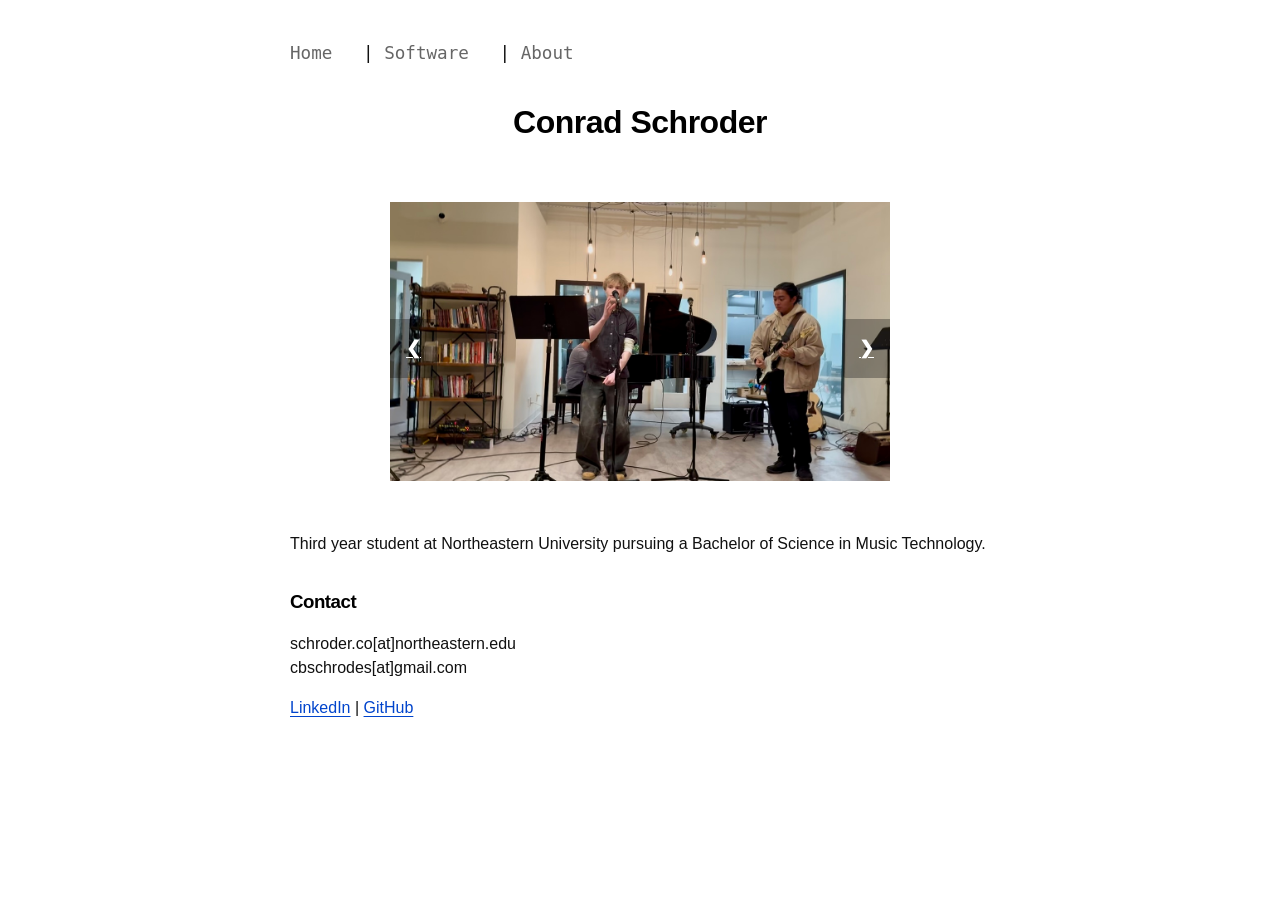
==== commit 051183d8: "changed to new website" ====
--- a/index.html
+++ b/index.html
@@ -1,1918 +1,89 @@
-<!doctype html>
-<html xmlns:og="http://opengraphprotocol.org/schema/" xmlns:fb="http://www.facebook.com/2008/fbml" lang="en-US"  >
-  <head>
-    <meta http-equiv="X-UA-Compatible" content="IE=edge,chrome=1">
-    <meta name="viewport" content="width=device-width, initial-scale=1">
-    <!-- This is Squarespace. --><!-- nonagon-drum-lhjf -->
-<base href="">
-<meta charset="utf-8" />
-<title>Conrad Schroder Music</title>
-<meta http-equiv="Accept-CH" content="Sec-CH-UA-Platform-Version, Sec-CH-UA-Model" /><link rel="icon" type="image/x-icon" href="https://assets.squarespace.com/universal/default-favicon.ico"/>
-<link rel="canonical" href="index.html"/>
-<meta property="og:site_name" content="Conrad Schroder Music"/>
-<meta property="og:title" content="Conrad Schroder Music"/>
-<meta property="og:url" content="https://www.conradschroder.com"/>
-<meta property="og:type" content="website"/>
-<meta itemprop="name" content="Conrad Schroder Music"/>
-<meta itemprop="url" content="https://www.conradschroder.com"/>
-<meta name="twitter:title" content="Conrad Schroder Music"/>
-<meta name="twitter:url" content="https://www.conradschroder.com"/>
-<meta name="twitter:card" content="summary"/>
-<meta name="description" content="" />
-<link rel="preconnect" href="https://images.squarespace-cdn.com">
-<link rel="preconnect" href="https://fonts.gstatic.com" crossorigin>
-<link rel="stylesheet" href="https://fonts.googleapis.com/css2?family=Instrument+Serif:ital,wght@0,400;1,400&family=Newsreader:ital,wght@0,400;0,700;1,400;1,700"><script type="text/javascript" crossorigin="anonymous" defer="true" nomodule="nomodule" src="https://assets.squarespace.com/@sqs/polyfiller/1.6/legacy.js"></script>
-<script type="text/javascript" crossorigin="anonymous" defer="true" src="https://assets.squarespace.com/@sqs/polyfiller/1.6/modern.js"></script>
-<script type="text/javascript">SQUARESPACE_ROLLUPS = {};</script>
-<script>(function(rollups, name) { if (!rollups[name]) { rollups[name] = {}; } rollups[name].js = ["//assets.squarespace.com/universal/scripts-compressed/extract-css-runtime-6514352c3a647ca0-min.en-US.js"]; })(SQUARESPACE_ROLLUPS, 'squarespace-extract_css_runtime');</script>
-<script crossorigin="anonymous" src="https://assets.squarespace.com/universal/scripts-compressed/extract-css-runtime-6514352c3a647ca0-min.en-US.js" defer ></script><script>(function(rollups, name) { if (!rollups[name]) { rollups[name] = {}; } rollups[name].js = ["//assets.squarespace.com/universal/scripts-compressed/extract-css-moment-js-vendor-6f2a1f6ec9a41489-min.en-US.js"]; })(SQUARESPACE_ROLLUPS, 'squarespace-extract_css_moment_js_vendor');</script>
-<script crossorigin="anonymous" src="https://assets.squarespace.com/universal/scripts-compressed/extract-css-moment-js-vendor-6f2a1f6ec9a41489-min.en-US.js" defer ></script><script>(function(rollups, name) { if (!rollups[name]) { rollups[name] = {}; } rollups[name].js = ["//assets.squarespace.com/universal/scripts-compressed/cldr-resource-pack-22ed584d99d9b83d-min.en-US.js"]; })(SQUARESPACE_ROLLUPS, 'squarespace-cldr_resource_pack');</script>
-<script crossorigin="anonymous" src="https://assets.squarespace.com/universal/scripts-compressed/cldr-resource-pack-22ed584d99d9b83d-min.en-US.js" defer ></script><script>(function(rollups, name) { if (!rollups[name]) { rollups[name] = {}; } rollups[name].js = ["//assets.squarespace.com/universal/scripts-compressed/common-vendors-stable-fbd854d40b0804b7-min.en-US.js"]; })(SQUARESPACE_ROLLUPS, 'squarespace-common_vendors_stable');</script>
-<script crossorigin="anonymous" src="https://assets.squarespace.com/universal/scripts-compressed/common-vendors-stable-fbd854d40b0804b7-min.en-US.js" defer ></script><script>(function(rollups, name) { if (!rollups[name]) { rollups[name] = {}; } rollups[name].js = ["//assets.squarespace.com/universal/scripts-compressed/common-vendors-bde80c7679af5b90-min.en-US.js"]; })(SQUARESPACE_ROLLUPS, 'squarespace-common_vendors');</script>
-<script crossorigin="anonymous" src="https://assets.squarespace.com/universal/scripts-compressed/common-vendors-bde80c7679af5b90-min.en-US.js" defer ></script><script>(function(rollups, name) { if (!rollups[name]) { rollups[name] = {}; } rollups[name].js = ["//assets.squarespace.com/universal/scripts-compressed/common-90414f3d00abc5d8-min.en-US.js"]; })(SQUARESPACE_ROLLUPS, 'squarespace-common');</script>
-<script crossorigin="anonymous" src="https://assets.squarespace.com/universal/scripts-compressed/common-90414f3d00abc5d8-min.en-US.js" defer ></script><script>(function(rollups, name) { if (!rollups[name]) { rollups[name] = {}; } rollups[name].js = ["//assets.squarespace.com/universal/scripts-compressed/user-account-core-32e7d706a9fb39de-min.en-US.js"]; })(SQUARESPACE_ROLLUPS, 'squarespace-user_account_core');</script>
-<script crossorigin="anonymous" src="https://assets.squarespace.com/universal/scripts-compressed/user-account-core-32e7d706a9fb39de-min.en-US.js" defer ></script><script>(function(rollups, name) { if (!rollups[name]) { rollups[name] = {}; } rollups[name].css = ["//assets.squarespace.com/universal/styles-compressed/user-account-core-893a7884c2d25c11-min.en-US.css"]; })(SQUARESPACE_ROLLUPS, 'squarespace-user_account_core');</script>
-<link rel="stylesheet" type="text/css" href="https://assets.squarespace.com/universal/styles-compressed/user-account-core-893a7884c2d25c11-min.en-US.css"><script>(function(rollups, name) { if (!rollups[name]) { rollups[name] = {}; } rollups[name].js = ["//assets.squarespace.com/universal/scripts-compressed/performance-9e9becad3f889213-min.en-US.js"]; })(SQUARESPACE_ROLLUPS, 'squarespace-performance');</script>
-<script crossorigin="anonymous" src="https://assets.squarespace.com/universal/scripts-compressed/performance-9e9becad3f889213-min.en-US.js" defer ></script><script data-name="static-context">Static = window.Static || {}; Static.SQUARESPACE_CONTEXT = {"betaFeatureFlags":["new_stacked_index","i18n_beta_website_locales","campaigns_thumbnail_layout","campaigns_discount_section_in_automations","use_react_flow_in_automations_flowchart","contacts_and_campaigns_redesign","scripts_defer","use_new_data_model_in_non_builder_components","marketing_automations","campaigns_import_discounts","supports_versioned_template_assets","use_chained_automations_data","member_areas_feature","campaigns_discount_section_in_blasts","marketing_landing_page","nested_categories","campaigns_new_image_layout_picker","override_block_styles","campaigns_merch_state","enable_form_submission_trigger"],"facebookAppId":"314192535267336","facebookApiVersion":"v6.0","rollups":{"squarespace-announcement-bar":{"js":"//assets.squarespace.com/universal/scripts-compressed/announcement-bar-8ca5728a6e29569d-min.en-US.js"},"squarespace-audio-player":{"css":"//assets.squarespace.com/universal/styles-compressed/audio-player-b05f5197a871c566-min.en-US.css","js":"//assets.squarespace.com/universal/scripts-compressed/audio-player-70759db1d1d75a1a-min.en-US.js"},"squarespace-blog-collection-list":{"css":"//assets.squarespace.com/universal/styles-compressed/blog-collection-list-b4046463b72f34e2-min.en-US.css","js":"//assets.squarespace.com/universal/scripts-compressed/blog-collection-list-f78db80fc1cd6fce-min.en-US.js"},"squarespace-calendar-block-renderer":{"css":"//assets.squarespace.com/universal/styles-compressed/calendar-block-renderer-b72d08ba4421f5a0-min.en-US.css","js":"//assets.squarespace.com/universal/scripts-compressed/calendar-block-renderer-3d01defb50e1f992-min.en-US.js"},"squarespace-chartjs-helpers":{"css":"//assets.squarespace.com/universal/styles-compressed/chartjs-helpers-96b256171ee039c1-min.en-US.css","js":"//assets.squarespace.com/universal/scripts-compressed/chartjs-helpers-4fd57f343946d08e-min.en-US.js"},"squarespace-comments":{"css":"//assets.squarespace.com/universal/styles-compressed/comments-bf2f022abe9cfde2-min.en-US.css","js":"//assets.squarespace.com/universal/scripts-compressed/comments-deeeb9638fac7186-min.en-US.js"},"squarespace-custom-css-popup":{"css":"//assets.squarespace.com/universal/styles-compressed/custom-css-popup-9f11bb6c9f55777b-min.en-US.css","js":"//assets.squarespace.com/universal/scripts-compressed/custom-css-popup-6fde900b6ff88a3c-min.en-US.js"},"squarespace-dialog":{"css":"//assets.squarespace.com/universal/styles-compressed/dialog-f9093f2d526b94df-min.en-US.css","js":"//assets.squarespace.com/universal/scripts-compressed/dialog-d069a27150125645-min.en-US.js"},"squarespace-events-collection":{"css":"//assets.squarespace.com/universal/styles-compressed/events-collection-b72d08ba4421f5a0-min.en-US.css","js":"//assets.squarespace.com/universal/scripts-compressed/events-collection-4234e8e8dfa038bd-min.en-US.js"},"squarespace-form-rendering-utils":{"js":"//assets.squarespace.com/universal/scripts-compressed/form-rendering-utils-e4e2f1c7b9aba107-min.en-US.js"},"squarespace-forms":{"css":"//assets.squarespace.com/universal/styles-compressed/forms-0afd3c6ac30bbab1-min.en-US.css","js":"//assets.squarespace.com/universal/scripts-compressed/forms-8781a130119d16e2-min.en-US.js"},"squarespace-gallery-collection-list":{"css":"//assets.squarespace.com/universal/styles-compressed/gallery-collection-list-b4046463b72f34e2-min.en-US.css","js":"//assets.squarespace.com/universal/scripts-compressed/gallery-collection-list-07747667a3187b76-min.en-US.js"},"squarespace-image-zoom":{"css":"//assets.squarespace.com/universal/styles-compressed/image-zoom-b4046463b72f34e2-min.en-US.css","js":"//assets.squarespace.com/universal/scripts-compressed/image-zoom-60c18dc5f8f599ea-min.en-US.js"},"squarespace-pinterest":{"css":"//assets.squarespace.com/universal/styles-compressed/pinterest-b4046463b72f34e2-min.en-US.css","js":"//assets.squarespace.com/universal/scripts-compressed/pinterest-e74d8abc38ae7969-min.en-US.js"},"squarespace-popup-overlay":{"css":"//assets.squarespace.com/universal/styles-compressed/popup-overlay-b742b752f5880972-min.en-US.css","js":"//assets.squarespace.com/universal/scripts-compressed/popup-overlay-6c8cb9839f8d63ae-min.en-US.js"},"squarespace-product-quick-view":{"css":"//assets.squarespace.com/universal/styles-compressed/product-quick-view-9052fb446c5800ee-min.en-US.css","js":"//assets.squarespace.com/universal/scripts-compressed/product-quick-view-72dba57b1bf543b1-min.en-US.js"},"squarespace-products-collection-item-v2":{"css":"//assets.squarespace.com/universal/styles-compressed/products-collection-item-v2-b4046463b72f34e2-min.en-US.css","js":"//assets.squarespace.com/universal/scripts-compressed/products-collection-item-v2-e3a3f101748fca6e-min.en-US.js"},"squarespace-products-collection-list-v2":{"css":"//assets.squarespace.com/universal/styles-compressed/products-collection-list-v2-b4046463b72f34e2-min.en-US.css","js":"//assets.squarespace.com/universal/scripts-compressed/products-collection-list-v2-eedc544f4cc56af4-min.en-US.js"},"squarespace-search-page":{"css":"//assets.squarespace.com/universal/styles-compressed/search-page-90a67fc09b9b32c6-min.en-US.css","js":"//assets.squarespace.com/universal/scripts-compressed/search-page-1ab45cdb16b611e7-min.en-US.js"},"squarespace-search-preview":{"js":"//assets.squarespace.com/universal/scripts-compressed/search-preview-688e28f5f974c509-min.en-US.js"},"squarespace-simple-liking":{"css":"//assets.squarespace.com/universal/styles-compressed/simple-liking-701bf8bbc05ec6aa-min.en-US.css","js":"//assets.squarespace.com/universal/scripts-compressed/simple-liking-e6bc64da9e3b1cf4-min.en-US.js"},"squarespace-social-buttons":{"css":"//assets.squarespace.com/universal/styles-compressed/social-buttons-95032e5fa98e47a5-min.en-US.css","js":"//assets.squarespace.com/universal/scripts-compressed/social-buttons-582917800c211a3a-min.en-US.js"},"squarespace-tourdates":{"css":"//assets.squarespace.com/universal/styles-compressed/tourdates-b4046463b72f34e2-min.en-US.css","js":"//assets.squarespace.com/universal/scripts-compressed/tourdates-51421cf172e5f3d9-min.en-US.js"},"squarespace-website-overlays-manager":{"css":"//assets.squarespace.com/universal/styles-compressed/website-overlays-manager-07ea5a4e004e6710-min.en-US.css","js":"//assets.squarespace.com/universal/scripts-compressed/website-overlays-manager-bf325524a3156904-min.en-US.js"}},"pageType":2,"website":{"id":"672d35fffc7eff1148846399","identifier":"nonagon-drum-lhjf","websiteType":4,"contentModifiedOn":1765700642083,"cloneable":false,"hasBeenCloneable":false,"siteStatus":{},"language":"en-US","translationLocale":"en-US","formattingLocale":"en-US","timeZone":"America/New_York","machineTimeZoneOffset":-18000000,"timeZoneOffset":-18000000,"timeZoneAbbr":"EST","siteTitle":"Conrad Schroder Music","fullSiteTitle":"Conrad Schroder Music","location":{},"shareButtonOptions":{"8":true,"6":true,"2":true,"4":true,"1":true,"3":true,"7":true},"authenticUrl":"https://www.conradschroder.com","internalUrl":"https://nonagon-drum-lhjf.squarespace.com","baseUrl":"https://www.conradschroder.com","primaryDomain":"www.conradschroder.com","sslSetting":3,"isHstsEnabled":true,"socialAccounts":[{"serviceId":64,"screenname":"Instagram","addedOn":1731022066893,"profileUrl":"https://www.instagram.com/judgementaltherapy/","iconEnabled":true,"serviceName":"instagram-unauth"},{"serviceId":65,"screenname":"LinkedIn","addedOn":1731022102755,"profileUrl":"https://www.linkedin.com/in/conradschroder/","iconEnabled":true,"serviceName":"linkedin-unauth"},{"serviceId":71,"screenname":"Spotify","addedOn":1731022127803,"profileUrl":"https://open.spotify.com/artist/725TTItFN9DMqOWc3uMKPO?si=oX3lNTjgSUGd1t-hSakt-g","iconEnabled":true,"serviceName":"spotify-unauth"},{"serviceId":27,"userName":"iTunes Store","screenname":"iTunes Store","addedOn":1731022149686,"profileUrl":"https://music.apple.com/us/artist/judgemental-therapy/1672714725","iconEnabled":true,"serviceName":"itunes"}],"typekitId":"","statsMigrated":false,"imageMetadataProcessingEnabled":false,"screenshotId":"8c05497e0dc4d3173127c60df40f60c1310819ac744eac666085715b9b4c1c60","captchaSettings":{"enabledForDonations":false},"showOwnerLogin":false},"websiteSettings":{"id":"672d35fffc7eff114884639c","websiteId":"672d35fffc7eff1148846399","subjects":[],"country":"US","state":"MA","simpleLikingEnabled":true,"mobileInfoBarSettings":{"style":1,"isContactEmailEnabled":false,"isContactPhoneNumberEnabled":false,"isLocationEnabled":false,"isBusinessHoursEnabled":false},"announcementBarSettings":{"style":1},"popupOverlaySettings":{"style":1,"enabledPages":[]},"commentLikesAllowed":true,"commentAnonAllowed":true,"commentThreaded":true,"commentApprovalRequired":false,"commentAvatarsOn":true,"commentSortType":2,"commentFlagThreshold":0,"commentFlagsAllowed":true,"commentEnableByDefault":true,"commentDisableAfterDaysDefault":0,"disqusShortname":"","commentsEnabled":false,"businessHours":{},"storeSettings":{"returnPolicy":null,"termsOfService":null,"privacyPolicy":null,"expressCheckout":false,"continueShoppingLinkUrl":"/","useLightCart":false,"showNoteField":false,"shippingCountryDefaultValue":"US","billToShippingDefaultValue":false,"showShippingPhoneNumber":true,"isShippingPhoneRequired":false,"showBillingPhoneNumber":true,"isBillingPhoneRequired":false,"currenciesSupported":["USD","CAD","GBP","AUD","EUR","CHF","NOK","SEK","DKK","NZD","SGD","MXN","HKD","CZK","ILS","MYR","RUB","PHP","PLN","THB","BRL","ARS","COP","IDR","INR","JPY","ZAR"],"defaultCurrency":"USD","selectedCurrency":"USD","measurementStandard":1,"showCustomCheckoutForm":false,"checkoutPageMarketingOptInEnabled":true,"enableMailingListOptInByDefault":false,"sameAsRetailLocation":false,"merchandisingSettings":{"scarcityEnabledOnProductItems":false,"scarcityEnabledOnProductBlocks":false,"scarcityMessageType":"DEFAULT_SCARCITY_MESSAGE","scarcityThreshold":10,"multipleQuantityAllowedForServices":true,"restockNotificationsEnabled":false,"restockNotificationsSuccessText":"","restockNotificationsMailingListSignUpEnabled":false,"relatedProductsEnabled":false,"relatedProductsOrdering":"random","soldOutVariantsDropdownDisabled":false,"productComposerOptedIn":false,"productComposerABTestOptedOut":false,"productReviewsEnabled":false},"minimumOrderSubtotalEnabled":false,"minimumOrderSubtotal":{"currency":"USD","value":"0.00"},"isLive":false,"multipleQuantityAllowedForServices":true},"useEscapeKeyToLogin":false,"ssBadgeType":1,"ssBadgePosition":4,"ssBadgeVisibility":1,"ssBadgeDevices":1,"pinterestOverlayOptions":{"mode":"disabled"},"userAccountsSettings":{"loginAllowed":true,"signupAllowed":true}},"cookieSettings":{"isCookieBannerEnabled":false,"isRestrictiveCookiePolicyEnabled":false,"cookieBannerText":"","cookieBannerTheme":"","cookieBannerVariant":"","cookieBannerPosition":"","cookieBannerCtaVariant":"","cookieBannerCtaText":"","cookieBannerAcceptType":"OPT_IN","cookieBannerOptOutCtaText":"","cookieBannerHasOptOut":false,"cookieBannerHasManageCookies":true,"cookieBannerManageCookiesLabel":"","cookieBannerSavedPreferencesText":"","cookieBannerSavedPreferencesLayout":"PILL"},"websiteCloneable":false,"collection":{"title":"Home","id":"672d504bab85372aaebe06b6","fullUrl":"/","type":10,"permissionType":1},"subscribed":false,"appDomain":"squarespace.com","templateTweakable":true,"tweakJSON":{"form-use-theme-colors":"true","header-logo-height":"20px","header-mobile-logo-max-height":"30px","header-vert-padding":"2vw","header-width":"Inset","maxPageWidth":"1400px","mobile-header-vert-padding":"6vw","pagePadding":"4vw","tweak-blog-alternating-side-by-side-image-aspect-ratio":"1:1 Square","tweak-blog-alternating-side-by-side-image-spacing":"6%","tweak-blog-alternating-side-by-side-meta-spacing":"20px","tweak-blog-alternating-side-by-side-primary-meta":"Categories","tweak-blog-alternating-side-by-side-read-more-spacing":"20px","tweak-blog-alternating-side-by-side-secondary-meta":"Date","tweak-blog-basic-grid-columns":"3","tweak-blog-basic-grid-image-aspect-ratio":"3:2 Standard","tweak-blog-basic-grid-image-spacing":"35px","tweak-blog-basic-grid-meta-spacing":"25px","tweak-blog-basic-grid-primary-meta":"Categories","tweak-blog-basic-grid-read-more-spacing":"20px","tweak-blog-basic-grid-secondary-meta":"Date","tweak-blog-item-custom-width":"50","tweak-blog-item-show-author-profile":"false","tweak-blog-item-width":"Medium","tweak-blog-masonry-columns":"2","tweak-blog-masonry-horizontal-spacing":"30px","tweak-blog-masonry-image-spacing":"20px","tweak-blog-masonry-meta-spacing":"20px","tweak-blog-masonry-primary-meta":"Categories","tweak-blog-masonry-read-more-spacing":"20px","tweak-blog-masonry-secondary-meta":"Date","tweak-blog-masonry-vertical-spacing":"30px","tweak-blog-side-by-side-image-aspect-ratio":"1:1 Square","tweak-blog-side-by-side-image-spacing":"6%","tweak-blog-side-by-side-meta-spacing":"20px","tweak-blog-side-by-side-primary-meta":"Categories","tweak-blog-side-by-side-read-more-spacing":"20px","tweak-blog-side-by-side-secondary-meta":"Date","tweak-blog-single-column-image-spacing":"50px","tweak-blog-single-column-meta-spacing":"30px","tweak-blog-single-column-primary-meta":"Categories","tweak-blog-single-column-read-more-spacing":"15px","tweak-blog-single-column-secondary-meta":"Date","tweak-events-stacked-show-thumbnails":"true","tweak-events-stacked-thumbnail-size":"3:2 Standard","tweak-fixed-header":"false","tweak-fixed-header-style":"Basic","tweak-global-animations-animation-curve":"ease","tweak-global-animations-animation-delay":"0.1s","tweak-global-animations-animation-duration":"0.1s","tweak-global-animations-animation-style":"fade","tweak-global-animations-animation-type":"none","tweak-global-animations-complexity-level":"detailed","tweak-global-animations-enabled":"false","tweak-portfolio-grid-basic-custom-height":"50","tweak-portfolio-grid-overlay-custom-height":"50","tweak-portfolio-hover-follow-acceleration":"10%","tweak-portfolio-hover-follow-animation-duration":"Fast","tweak-portfolio-hover-follow-animation-type":"Fade","tweak-portfolio-hover-follow-delimiter":"Bullet","tweak-portfolio-hover-follow-front":"false","tweak-portfolio-hover-follow-layout":"Inline","tweak-portfolio-hover-follow-size":"50","tweak-portfolio-hover-follow-text-spacing-x":"1.5","tweak-portfolio-hover-follow-text-spacing-y":"1.5","tweak-portfolio-hover-static-animation-duration":"Fast","tweak-portfolio-hover-static-animation-type":"Fade","tweak-portfolio-hover-static-delimiter":"Hyphen","tweak-portfolio-hover-static-front":"true","tweak-portfolio-hover-static-layout":"Inline","tweak-portfolio-hover-static-size":"50","tweak-portfolio-hover-static-text-spacing-x":"1.5","tweak-portfolio-hover-static-text-spacing-y":"1.5","tweak-portfolio-index-background-animation-duration":"Medium","tweak-portfolio-index-background-animation-type":"Fade","tweak-portfolio-index-background-custom-height":"50","tweak-portfolio-index-background-delimiter":"None","tweak-portfolio-index-background-height":"Large","tweak-portfolio-index-background-horizontal-alignment":"Center","tweak-portfolio-index-background-link-format":"Stacked","tweak-portfolio-index-background-persist":"false","tweak-portfolio-index-background-vertical-alignment":"Middle","tweak-portfolio-index-background-width":"Full","tweak-product-basic-item-click-action":"None","tweak-product-basic-item-gallery-aspect-ratio":"3:4 Three-Four (Vertical)","tweak-product-basic-item-gallery-design":"Slideshow","tweak-product-basic-item-gallery-width":"50%","tweak-product-basic-item-hover-action":"None","tweak-product-basic-item-image-spacing":"2vw","tweak-product-basic-item-image-zoom-factor":"2","tweak-product-basic-item-product-variant-display":"Dropdown","tweak-product-basic-item-thumbnail-placement":"Side","tweak-product-basic-item-variant-picker-layout":"Dropdowns","tweak-products-add-to-cart-button":"false","tweak-products-columns":"2","tweak-products-gutter-column":"2vw","tweak-products-gutter-row":"5vw","tweak-products-header-text-alignment":"Middle","tweak-products-image-aspect-ratio":"1:1 Square","tweak-products-image-text-spacing":"1.5vw","tweak-products-mobile-columns":"1","tweak-products-text-alignment":"Left","tweak-products-width":"Full","tweak-transparent-header":"true"},"templateId":"5c5a519771c10ba3470d8101","templateVersion":"7.1","pageFeatures":[1,2,4],"gmRenderKey":"QUl6YVN5Q0JUUk9xNkx1dkZfSUUxcjQ2LVQ0QWVUU1YtMGQ3bXk4","templateScriptsRootUrl":"https://static1.squarespace.com/static/vta/5c5a519771c10ba3470d8101/scripts/","impersonatedSession":false,"tzData":{"zones":[[-300,"US","E%sT",null]],"rules":{"US":[[1967,2006,null,"Oct","lastSun","2:00","0","S"],[1987,2006,null,"Apr","Sun>=1","2:00","1:00","D"],[2007,"max",null,"Mar","Sun>=8","2:00","1:00","D"],[2007,"max",null,"Nov","Sun>=1","2:00","0","S"]]}},"showAnnouncementBar":false,"recaptchaEnterpriseContext":{"recaptchaEnterpriseSiteKey":"6LdDFQwjAAAAAPigEvvPgEVbb7QBm-TkVJdDTlAv"},"i18nContext":{"timeZoneData":{"id":"America/New_York","name":"Eastern Time"}},"env":"PRODUCTION","visitorFormContext":{"formFieldFormats":{"initialPhoneFormat":{"id":0,"type":"PHONE_NUMBER","country":"US","labelLocale":"en-US","fields":[{"type":"SEPARATOR","label":"(","identifier":"LeftParen","length":0,"required":false,"metadata":{}},{"type":"FIELD","label":"1","identifier":"1","length":3,"required":false,"metadata":{}},{"type":"SEPARATOR","label":")","identifier":"RightParen","length":0,"required":false,"metadata":{}},{"type":"SEPARATOR","label":" ","identifier":"Space","length":0,"required":false,"metadata":{}},{"type":"FIELD","label":"2","identifier":"2","length":3,"required":false,"metadata":{}},{"type":"SEPARATOR","label":"-","identifier":"Dash","length":0,"required":false,"metadata":{}},{"type":"FIELD","label":"3","identifier":"3","length":14,"required":false,"metadata":{}}]},"initialNameOrder":"GIVEN_FIRST","initialAddressFormat":{"id":0,"type":"ADDRESS","country":"US","labelLocale":"en","fields":[{"type":"FIELD","label":"Address Line 1","identifier":"Line1","length":0,"required":true,"metadata":{"autocomplete":"address-line1"}},{"type":"SEPARATOR","label":"\n","identifier":"Newline","length":0,"required":false,"metadata":{}},{"type":"FIELD","label":"Address Line 2","identifier":"Line2","length":0,"required":false,"metadata":{"autocomplete":"address-line2"}},{"type":"SEPARATOR","label":"\n","identifier":"Newline","length":0,"required":false,"metadata":{}},{"type":"FIELD","label":"City","identifier":"City","length":0,"required":true,"metadata":{"autocomplete":"address-level2"}},{"type":"SEPARATOR","label":",","identifier":"Comma","length":0,"required":false,"metadata":{}},{"type":"SEPARATOR","label":" ","identifier":"Space","length":0,"required":false,"metadata":{}},{"type":"FIELD","label":"State","identifier":"State","length":0,"required":true,"metadata":{"autocomplete":"address-level1"}},{"type":"SEPARATOR","label":" ","identifier":"Space","length":0,"required":false,"metadata":{}},{"type":"FIELD","label":"ZIP Code","identifier":"Zip","length":0,"required":true,"metadata":{"autocomplete":"postal-code"}}]},"countries":[{"name":"Afghanistan","code":"AF","phoneCode":"+93"},{"name":"\u00C5land Islands","code":"AX","phoneCode":"+358"},{"name":"Albania","code":"AL","phoneCode":"+355"},{"name":"Algeria","code":"DZ","phoneCode":"+213"},{"name":"American Samoa","code":"AS","phoneCode":"+1"},{"name":"Andorra","code":"AD","phoneCode":"+376"},{"name":"Angola","code":"AO","phoneCode":"+244"},{"name":"Anguilla","code":"AI","phoneCode":"+1"},{"name":"Antigua & Barbuda","code":"AG","phoneCode":"+1"},{"name":"Argentina","code":"AR","phoneCode":"+54"},{"name":"Armenia","code":"AM","phoneCode":"+374"},{"name":"Aruba","code":"AW","phoneCode":"+297"},{"name":"Ascension Island","code":"AC","phoneCode":"+247"},{"name":"Australia","code":"AU","phoneCode":"+61"},{"name":"Austria","code":"AT","phoneCode":"+43"},{"name":"Azerbaijan","code":"AZ","phoneCode":"+994"},{"name":"Bahamas","code":"BS","phoneCode":"+1"},{"name":"Bahrain","code":"BH","phoneCode":"+973"},{"name":"Bangladesh","code":"BD","phoneCode":"+880"},{"name":"Barbados","code":"BB","phoneCode":"+1"},{"name":"Belarus","code":"BY","phoneCode":"+375"},{"name":"Belgium","code":"BE","phoneCode":"+32"},{"name":"Belize","code":"BZ","phoneCode":"+501"},{"name":"Benin","code":"BJ","phoneCode":"+229"},{"name":"Bermuda","code":"BM","phoneCode":"+1"},{"name":"Bhutan","code":"BT","phoneCode":"+975"},{"name":"Bolivia","code":"BO","phoneCode":"+591"},{"name":"Bosnia & Herzegovina","code":"BA","phoneCode":"+387"},{"name":"Botswana","code":"BW","phoneCode":"+267"},{"name":"Brazil","code":"BR","phoneCode":"+55"},{"name":"British Indian Ocean Territory","code":"IO","phoneCode":"+246"},{"name":"British Virgin Islands","code":"VG","phoneCode":"+1"},{"name":"Brunei","code":"BN","phoneCode":"+673"},{"name":"Bulgaria","code":"BG","phoneCode":"+359"},{"name":"Burkina Faso","code":"BF","phoneCode":"+226"},{"name":"Burundi","code":"BI","phoneCode":"+257"},{"name":"Cambodia","code":"KH","phoneCode":"+855"},{"name":"Cameroon","code":"CM","phoneCode":"+237"},{"name":"Canada","code":"CA","phoneCode":"+1"},{"name":"Cape Verde","code":"CV","phoneCode":"+238"},{"name":"Caribbean Netherlands","code":"BQ","phoneCode":"+599"},{"name":"Cayman Islands","code":"KY","phoneCode":"+1"},{"name":"Central African Republic","code":"CF","phoneCode":"+236"},{"name":"Chad","code":"TD","phoneCode":"+235"},{"name":"Chile","code":"CL","phoneCode":"+56"},{"name":"China","code":"CN","phoneCode":"+86"},{"name":"Christmas Island","code":"CX","phoneCode":"+61"},{"name":"Cocos (Keeling) Islands","code":"CC","phoneCode":"+61"},{"name":"Colombia","code":"CO","phoneCode":"+57"},{"name":"Comoros","code":"KM","phoneCode":"+269"},{"name":"Congo - Brazzaville","code":"CG","phoneCode":"+242"},{"name":"Congo - Kinshasa","code":"CD","phoneCode":"+243"},{"name":"Cook Islands","code":"CK","phoneCode":"+682"},{"name":"Costa Rica","code":"CR","phoneCode":"+506"},{"name":"C\u00F4te d\u2019Ivoire","code":"CI","phoneCode":"+225"},{"name":"Croatia","code":"HR","phoneCode":"+385"},{"name":"Cuba","code":"CU","phoneCode":"+53"},{"name":"Cura\u00E7ao","code":"CW","phoneCode":"+599"},{"name":"Cyprus","code":"CY","phoneCode":"+357"},{"name":"Czechia","code":"CZ","phoneCode":"+420"},{"name":"Denmark","code":"DK","phoneCode":"+45"},{"name":"Djibouti","code":"DJ","phoneCode":"+253"},{"name":"Dominica","code":"DM","phoneCode":"+1"},{"name":"Dominican Republic","code":"DO","phoneCode":"+1"},{"name":"Ecuador","code":"EC","phoneCode":"+593"},{"name":"Egypt","code":"EG","phoneCode":"+20"},{"name":"El Salvador","code":"SV","phoneCode":"+503"},{"name":"Equatorial Guinea","code":"GQ","phoneCode":"+240"},{"name":"Eritrea","code":"ER","phoneCode":"+291"},{"name":"Estonia","code":"EE","phoneCode":"+372"},{"name":"Eswatini","code":"SZ","phoneCode":"+268"},{"name":"Ethiopia","code":"ET","phoneCode":"+251"},{"name":"Falkland Islands","code":"FK","phoneCode":"+500"},{"name":"Faroe Islands","code":"FO","phoneCode":"+298"},{"name":"Fiji","code":"FJ","phoneCode":"+679"},{"name":"Finland","code":"FI","phoneCode":"+358"},{"name":"France","code":"FR","phoneCode":"+33"},{"name":"French Guiana","code":"GF","phoneCode":"+594"},{"name":"French Polynesia","code":"PF","phoneCode":"+689"},{"name":"Gabon","code":"GA","phoneCode":"+241"},{"name":"Gambia","code":"GM","phoneCode":"+220"},{"name":"Georgia","code":"GE","phoneCode":"+995"},{"name":"Germany","code":"DE","phoneCode":"+49"},{"name":"Ghana","code":"GH","phoneCode":"+233"},{"name":"Gibraltar","code":"GI","phoneCode":"+350"},{"name":"Greece","code":"GR","phoneCode":"+30"},{"name":"Greenland","code":"GL","phoneCode":"+299"},{"name":"Grenada","code":"GD","phoneCode":"+1"},{"name":"Guadeloupe","code":"GP","phoneCode":"+590"},{"name":"Guam","code":"GU","phoneCode":"+1"},{"name":"Guatemala","code":"GT","phoneCode":"+502"},{"name":"Guernsey","code":"GG","phoneCode":"+44"},{"name":"Guinea","code":"GN","phoneCode":"+224"},{"name":"Guinea-Bissau","code":"GW","phoneCode":"+245"},{"name":"Guyana","code":"GY","phoneCode":"+592"},{"name":"Haiti","code":"HT","phoneCode":"+509"},{"name":"Honduras","code":"HN","phoneCode":"+504"},{"name":"Hong Kong SAR China","code":"HK","phoneCode":"+852"},{"name":"Hungary","code":"HU","phoneCode":"+36"},{"name":"Iceland","code":"IS","phoneCode":"+354"},{"name":"India","code":"IN","phoneCode":"+91"},{"name":"Indonesia","code":"ID","phoneCode":"+62"},{"name":"Iran","code":"IR","phoneCode":"+98"},{"name":"Iraq","code":"IQ","phoneCode":"+964"},{"name":"Ireland","code":"IE","phoneCode":"+353"},{"name":"Isle of Man","code":"IM","phoneCode":"+44"},{"name":"Israel","code":"IL","phoneCode":"+972"},{"name":"Italy","code":"IT","phoneCode":"+39"},{"name":"Jamaica","code":"JM","phoneCode":"+1"},{"name":"Japan","code":"JP","phoneCode":"+81"},{"name":"Jersey","code":"JE","phoneCode":"+44"},{"name":"Jordan","code":"JO","phoneCode":"+962"},{"name":"Kazakhstan","code":"KZ","phoneCode":"+7"},{"name":"Kenya","code":"KE","phoneCode":"+254"},{"name":"Kiribati","code":"KI","phoneCode":"+686"},{"name":"Kosovo","code":"XK","phoneCode":"+383"},{"name":"Kuwait","code":"KW","phoneCode":"+965"},{"name":"Kyrgyzstan","code":"KG","phoneCode":"+996"},{"name":"Laos","code":"LA","phoneCode":"+856"},{"name":"Latvia","code":"LV","phoneCode":"+371"},{"name":"Lebanon","code":"LB","phoneCode":"+961"},{"name":"Lesotho","code":"LS","phoneCode":"+266"},{"name":"Liberia","code":"LR","phoneCode":"+231"},{"name":"Libya","code":"LY","phoneCode":"+218"},{"name":"Liechtenstein","code":"LI","phoneCode":"+423"},{"name":"Lithuania","code":"LT","phoneCode":"+370"},{"name":"Luxembourg","code":"LU","phoneCode":"+352"},{"name":"Macao SAR China","code":"MO","phoneCode":"+853"},{"name":"Madagascar","code":"MG","phoneCode":"+261"},{"name":"Malawi","code":"MW","phoneCode":"+265"},{"name":"Malaysia","code":"MY","phoneCode":"+60"},{"name":"Maldives","code":"MV","phoneCode":"+960"},{"name":"Mali","code":"ML","phoneCode":"+223"},{"name":"Malta","code":"MT","phoneCode":"+356"},{"name":"Marshall Islands","code":"MH","phoneCode":"+692"},{"name":"Martinique","code":"MQ","phoneCode":"+596"},{"name":"Mauritania","code":"MR","phoneCode":"+222"},{"name":"Mauritius","code":"MU","phoneCode":"+230"},{"name":"Mayotte","code":"YT","phoneCode":"+262"},{"name":"Mexico","code":"MX","phoneCode":"+52"},{"name":"Micronesia","code":"FM","phoneCode":"+691"},{"name":"Moldova","code":"MD","phoneCode":"+373"},{"name":"Monaco","code":"MC","phoneCode":"+377"},{"name":"Mongolia","code":"MN","phoneCode":"+976"},{"name":"Montenegro","code":"ME","phoneCode":"+382"},{"name":"Montserrat","code":"MS","phoneCode":"+1"},{"name":"Morocco","code":"MA","phoneCode":"+212"},{"name":"Mozambique","code":"MZ","phoneCode":"+258"},{"name":"Myanmar (Burma)","code":"MM","phoneCode":"+95"},{"name":"Namibia","code":"NA","phoneCode":"+264"},{"name":"Nauru","code":"NR","phoneCode":"+674"},{"name":"Nepal","code":"NP","phoneCode":"+977"},{"name":"Netherlands","code":"NL","phoneCode":"+31"},{"name":"New Caledonia","code":"NC","phoneCode":"+687"},{"name":"New Zealand","code":"NZ","phoneCode":"+64"},{"name":"Nicaragua","code":"NI","phoneCode":"+505"},{"name":"Niger","code":"NE","phoneCode":"+227"},{"name":"Nigeria","code":"NG","phoneCode":"+234"},{"name":"Niue","code":"NU","phoneCode":"+683"},{"name":"Norfolk Island","code":"NF","phoneCode":"+672"},{"name":"Northern Mariana Islands","code":"MP","phoneCode":"+1"},{"name":"North Korea","code":"KP","phoneCode":"+850"},{"name":"North Macedonia","code":"MK","phoneCode":"+389"},{"name":"Norway","code":"NO","phoneCode":"+47"},{"name":"Oman","code":"OM","phoneCode":"+968"},{"name":"Pakistan","code":"PK","phoneCode":"+92"},{"name":"Palau","code":"PW","phoneCode":"+680"},{"name":"Palestinian Territories","code":"PS","phoneCode":"+970"},{"name":"Panama","code":"PA","phoneCode":"+507"},{"name":"Papua New Guinea","code":"PG","phoneCode":"+675"},{"name":"Paraguay","code":"PY","phoneCode":"+595"},{"name":"Peru","code":"PE","phoneCode":"+51"},{"name":"Philippines","code":"PH","phoneCode":"+63"},{"name":"Poland","code":"PL","phoneCode":"+48"},{"name":"Portugal","code":"PT","phoneCode":"+351"},{"name":"Puerto Rico","code":"PR","phoneCode":"+1"},{"name":"Qatar","code":"QA","phoneCode":"+974"},{"name":"R\u00E9union","code":"RE","phoneCode":"+262"},{"name":"Romania","code":"RO","phoneCode":"+40"},{"name":"Russia","code":"RU","phoneCode":"+7"},{"name":"Rwanda","code":"RW","phoneCode":"+250"},{"name":"Samoa","code":"WS","phoneCode":"+685"},{"name":"San Marino","code":"SM","phoneCode":"+378"},{"name":"S\u00E3o Tom\u00E9 & Pr\u00EDncipe","code":"ST","phoneCode":"+239"},{"name":"Saudi Arabia","code":"SA","phoneCode":"+966"},{"name":"Senegal","code":"SN","phoneCode":"+221"},{"name":"Serbia","code":"RS","phoneCode":"+381"},{"name":"Seychelles","code":"SC","phoneCode":"+248"},{"name":"Sierra Leone","code":"SL","phoneCode":"+232"},{"name":"Singapore","code":"SG","phoneCode":"+65"},{"name":"Sint Maarten","code":"SX","phoneCode":"+1"},{"name":"Slovakia","code":"SK","phoneCode":"+421"},{"name":"Slovenia","code":"SI","phoneCode":"+386"},{"name":"Solomon Islands","code":"SB","phoneCode":"+677"},{"name":"Somalia","code":"SO","phoneCode":"+252"},{"name":"South Africa","code":"ZA","phoneCode":"+27"},{"name":"South Korea","code":"KR","phoneCode":"+82"},{"name":"South Sudan","code":"SS","phoneCode":"+211"},{"name":"Spain","code":"ES","phoneCode":"+34"},{"name":"Sri Lanka","code":"LK","phoneCode":"+94"},{"name":"St. Barth\u00E9lemy","code":"BL","phoneCode":"+590"},{"name":"St. Helena","code":"SH","phoneCode":"+290"},{"name":"St. Kitts & Nevis","code":"KN","phoneCode":"+1"},{"name":"St. Lucia","code":"LC","phoneCode":"+1"},{"name":"St. Martin","code":"MF","phoneCode":"+590"},{"name":"St. Pierre & Miquelon","code":"PM","phoneCode":"+508"},{"name":"St. Vincent & Grenadines","code":"VC","phoneCode":"+1"},{"name":"Sudan","code":"SD","phoneCode":"+249"},{"name":"Suriname","code":"SR","phoneCode":"+597"},{"name":"Svalbard & Jan Mayen","code":"SJ","phoneCode":"+47"},{"name":"Sweden","code":"SE","phoneCode":"+46"},{"name":"Switzerland","code":"CH","phoneCode":"+41"},{"name":"Syria","code":"SY","phoneCode":"+963"},{"name":"Taiwan","code":"TW","phoneCode":"+886"},{"name":"Tajikistan","code":"TJ","phoneCode":"+992"},{"name":"Tanzania","code":"TZ","phoneCode":"+255"},{"name":"Thailand","code":"TH","phoneCode":"+66"},{"name":"Timor-Leste","code":"TL","phoneCode":"+670"},{"name":"Togo","code":"TG","phoneCode":"+228"},{"name":"Tokelau","code":"TK","phoneCode":"+690"},{"name":"Tonga","code":"TO","phoneCode":"+676"},{"name":"Trinidad & Tobago","code":"TT","phoneCode":"+1"},{"name":"Tristan da Cunha","code":"TA","phoneCode":"+290"},{"name":"Tunisia","code":"TN","phoneCode":"+216"},{"name":"T\u00FCrkiye","code":"TR","phoneCode":"+90"},{"name":"Turkmenistan","code":"TM","phoneCode":"+993"},{"name":"Turks & Caicos Islands","code":"TC","phoneCode":"+1"},{"name":"Tuvalu","code":"TV","phoneCode":"+688"},{"name":"U.S. Virgin Islands","code":"VI","phoneCode":"+1"},{"name":"Uganda","code":"UG","phoneCode":"+256"},{"name":"Ukraine","code":"UA","phoneCode":"+380"},{"name":"United Arab Emirates","code":"AE","phoneCode":"+971"},{"name":"United Kingdom","code":"GB","phoneCode":"+44"},{"name":"United States","code":"US","phoneCode":"+1"},{"name":"Uruguay","code":"UY","phoneCode":"+598"},{"name":"Uzbekistan","code":"UZ","phoneCode":"+998"},{"name":"Vanuatu","code":"VU","phoneCode":"+678"},{"name":"Vatican City","code":"VA","phoneCode":"+39"},{"name":"Venezuela","code":"VE","phoneCode":"+58"},{"name":"Vietnam","code":"VN","phoneCode":"+84"},{"name":"Wallis & Futuna","code":"WF","phoneCode":"+681"},{"name":"Western Sahara","code":"EH","phoneCode":"+212"},{"name":"Yemen","code":"YE","phoneCode":"+967"},{"name":"Zambia","code":"ZM","phoneCode":"+260"},{"name":"Zimbabwe","code":"ZW","phoneCode":"+263"}]},"localizedStrings":{"validation":{"noValidSelection":"A valid selection must be made.","invalidUrl":"Must be a valid URL.","stringTooLong":"Value should have a length no longer than {0}.","containsInvalidKey":"{0} contains an invalid key.","invalidTwitterUsername":"Must be a valid Twitter username.","valueOutsideRange":"Value must be in the range {0} to {1}.","invalidPassword":"Passwords should not contain whitespace.","missingRequiredSubfields":"{0} is missing required subfields: {1}","invalidCurrency":"Currency value should be formatted like 1234 or 123.99.","invalidMapSize":"Value should contain exactly {0} elements.","subfieldsRequired":"All fields in {0} are required.","formSubmissionFailed":"Form submission failed. Review the following information: {0}.","invalidCountryCode":"Country code should have an optional plus and up to 4 digits.","invalidDate":"This is not a real date.","required":"{0} is required.","invalidStringLength":"Value should be {0} characters long.","invalidEmail":"Email addresses should follow the format user@domain.com.","invalidListLength":"Value should be {0} elements long.","allEmpty":"Please fill out at least one form field.","missingRequiredQuestion":"Missing a required question.","invalidQuestion":"Contained an invalid question.","captchaFailure":"Captcha validation failed. Please try again.","stringTooShort":"Value should have a length of at least {0}.","invalid":"{0} is not valid.","formErrors":"Form Errors","containsInvalidValue":"{0} contains an invalid value.","invalidUnsignedNumber":"Numbers must contain only digits and no other characters.","invalidName":"Valid names contain only letters, numbers, spaces, ', or - characters."},"submit":"Submit","status":{"title":"{@} Block","learnMore":"Learn more"},"name":{"firstName":"First Name","lastName":"Last Name"},"lightbox":{"openForm":"Open Form"},"likert":{"agree":"Agree","stronglyDisagree":"Strongly Disagree","disagree":"Disagree","stronglyAgree":"Strongly Agree","neutral":"Neutral"},"time":{"am":"AM","second":"Second","pm":"PM","minute":"Minute","amPm":"AM/PM","hour":"Hour"},"notFound":"Form not found.","date":{"yyyy":"YYYY","year":"Year","mm":"MM","day":"Day","month":"Month","dd":"DD"},"phone":{"country":"Country","number":"Number","prefix":"Prefix","areaCode":"Area Code","line":"Line"},"submitError":"Unable to submit form. Please try again later.","address":{"stateProvince":"State/Province","country":"Country","zipPostalCode":"Zip/Postal Code","address2":"Address 2","address1":"Address 1","city":"City"},"email":{"signUp":"Sign up for news and updates"},"cannotSubmitDemoForm":"This is a demo form and cannot be submitted.","required":"(required)","invalidData":"Invalid form data."}}};</script><script type="application/ld+json">{"url":"https://www.conradschroder.com","name":"Conrad Schroder Music","@context":"http://schema.org","@type":"WebSite"}</script><script type="application/ld+json">{"address":"","openingHours":"","@context":"http://schema.org","@type":"LocalBusiness"}</script><link rel="stylesheet" type="text/css" href="https://static1.squarespace.com/static/versioned-site-css/672d35fffc7eff1148846399/8/5c5a519771c10ba3470d8101/672d35fffc7eff11488463a1/1717/site.css"/><script>Static.COOKIE_BANNER_CAPABLE = true;</script>
-<!-- End of Squarespace Headers -->
-    <link rel="stylesheet" type="text/css" href="https://static1.squarespace.com/static/vta/5c5a519771c10ba3470d8101/versioned-assets/1766184538619-72W2T78VKF7EGEIPSK0V/static.css">
-  </head>
+<!DOCTYPE html>
+<html lang="en">
+<head>
+    <meta charset="UTF-8">
+    <meta name="viewport" content="width=device-width, initial-scale=1.0">
+    <title>Conrad Schroder - Home</title>
+    <link rel="stylesheet" href="style.css">
+</head> <body> <nav class="container">
+        <a href="index.html">Home</a> |
+        <a href="software.html">Software</a> |
+        <a href="about.html">About</a>
+    </nav>
 
-  <body
-    id="collection-672d504bab85372aaebe06b6"
-    class="
-      form-use-theme-colors form-field-style-outline form-field-shape-pill form-field-border-all form-field-checkbox-type-icon form-field-checkbox-fill-outline form-field-checkbox-color-inverted form-field-checkbox-shape-rounded form-field-checkbox-layout-fit form-field-radio-type-icon form-field-radio-fill-outline form-field-radio-color-inverted form-field-radio-shape-rounded form-field-radio-layout-fit form-field-survey-fill-outline form-field-survey-color-inverted form-field-survey-shape-rounded form-field-hover-focus-outline form-submit-button-style-label tweak-portfolio-grid-overlay-width-full tweak-portfolio-grid-overlay-height-large tweak-portfolio-grid-overlay-image-aspect-ratio-11-square tweak-portfolio-grid-overlay-text-placement-center tweak-portfolio-grid-overlay-show-text-after-hover image-block-poster-text-alignment-left image-block-card-content-position-center image-block-card-text-alignment-left image-block-overlap-content-position-center image-block-overlap-text-alignment-left image-block-collage-content-position-center image-block-collage-text-alignment-left image-block-stack-text-alignment-left tweak-blog-single-column-width-full tweak-blog-single-column-text-alignment-left tweak-blog-single-column-image-placement-above tweak-blog-single-column-delimiter-bullet tweak-blog-single-column-read-more-style-show tweak-blog-single-column-primary-meta-categories tweak-blog-single-column-secondary-meta-date tweak-blog-single-column-meta-position-top tweak-blog-single-column-content-full-post tweak-blog-item-width-medium tweak-blog-item-text-alignment-left tweak-blog-item-meta-position-above-title tweak-blog-item-show-categories tweak-blog-item-show-date   tweak-blog-item-delimiter-bullet primary-button-style-solid primary-button-shape-pill secondary-button-style-outline secondary-button-shape-pill tertiary-button-style-outline tertiary-button-shape-underline tweak-events-stacked-width-full tweak-events-stacked-height-large  tweak-events-stacked-show-thumbnails tweak-events-stacked-thumbnail-size-32-standard tweak-events-stacked-date-style-with-text tweak-events-stacked-show-time tweak-events-stacked-show-location  tweak-events-stacked-show-excerpt  tweak-blog-basic-grid-width-inset tweak-blog-basic-grid-image-aspect-ratio-32-standard tweak-blog-basic-grid-text-alignment-center tweak-blog-basic-grid-delimiter-bullet tweak-blog-basic-grid-image-placement-above tweak-blog-basic-grid-read-more-style-show tweak-blog-basic-grid-primary-meta-categories tweak-blog-basic-grid-secondary-meta-date tweak-blog-basic-grid-excerpt-show header-overlay-alignment-center tweak-portfolio-index-background-link-format-stacked tweak-portfolio-index-background-width-full tweak-portfolio-index-background-height-large  tweak-portfolio-index-background-vertical-alignment-middle tweak-portfolio-index-background-horizontal-alignment-center tweak-portfolio-index-background-delimiter-none tweak-portfolio-index-background-animation-type-fade tweak-portfolio-index-background-animation-duration-medium tweak-portfolio-hover-follow-layout-inline  tweak-portfolio-hover-follow-delimiter-bullet tweak-portfolio-hover-follow-animation-type-fade tweak-portfolio-hover-follow-animation-duration-fast tweak-portfolio-hover-static-layout-inline tweak-portfolio-hover-static-front tweak-portfolio-hover-static-delimiter-hyphen tweak-portfolio-hover-static-animation-type-fade tweak-portfolio-hover-static-animation-duration-fast tweak-blog-alternating-side-by-side-width-full tweak-blog-alternating-side-by-side-image-aspect-ratio-11-square tweak-blog-alternating-side-by-side-text-alignment-left tweak-blog-alternating-side-by-side-read-more-style-show tweak-blog-alternating-side-by-side-image-text-alignment-middle tweak-blog-alternating-side-by-side-delimiter-bullet tweak-blog-alternating-side-by-side-meta-position-top tweak-blog-alternating-side-by-side-primary-meta-categories tweak-blog-alternating-side-by-side-secondary-meta-date tweak-blog-alternating-side-by-side-excerpt-show  tweak-global-animations-complexity-level-detailed tweak-global-animations-animation-style-fade tweak-global-animations-animation-type-none tweak-global-animations-animation-curve-ease tweak-blog-masonry-width-full tweak-blog-masonry-text-alignment-left tweak-blog-masonry-primary-meta-categories tweak-blog-masonry-secondary-meta-date tweak-blog-masonry-meta-position-top tweak-blog-masonry-read-more-style-show tweak-blog-masonry-delimiter-space tweak-blog-masonry-image-placement-above tweak-blog-masonry-excerpt-show header-width-inset tweak-transparent-header  tweak-fixed-header-style-basic tweak-blog-side-by-side-width-full tweak-blog-side-by-side-image-placement-left tweak-blog-side-by-side-image-aspect-ratio-11-square tweak-blog-side-by-side-primary-meta-categories tweak-blog-side-by-side-secondary-meta-date tweak-blog-side-by-side-meta-position-top tweak-blog-side-by-side-text-alignment-left tweak-blog-side-by-side-image-text-alignment-middle tweak-blog-side-by-side-read-more-style-show tweak-blog-side-by-side-delimiter-bullet tweak-blog-side-by-side-excerpt-show tweak-portfolio-grid-basic-width-full tweak-portfolio-grid-basic-height-large tweak-portfolio-grid-basic-image-aspect-ratio-11-square tweak-portfolio-grid-basic-text-alignment-left tweak-portfolio-grid-basic-hover-effect-fade hide-opentable-icons opentable-style-dark tweak-product-quick-view-button-style-floating tweak-product-quick-view-button-position-bottom tweak-product-quick-view-lightbox-excerpt-display-truncate tweak-product-quick-view-lightbox-show-arrows tweak-product-quick-view-lightbox-show-close-button tweak-product-quick-view-lightbox-controls-weight-light native-currency-code-usd collection-672d504bab85372aaebe06b6 collection-type-page collection-layout-default homepage mobile-style-available sqs-seven-one
+    <header class="main-header">
+        <div class="logo">
+            <h1>Conrad Schroder</h1>
+        </div>
+    </header>
+
+    </body>
+    </header>
+    
+    <div class="slideshow-container">
+
+      <div class="mySlides fade">
+        <img src="conrad_singing.jpg" style="width:100%">
+      </div>
+
+      <div class="mySlides fade">
+        <img src="conrad_rainier.jpg" style="width:100%">
+      </div>
+
+      <div class="mySlides fade">
+        <img src="conrad_producing_outside.jpg" style="width:100%">
+      </div>
       
+      <div class="mySlides fade">
+        <img src="conrad_radio.jpg" style="width:100%">
+      </div>
+
+      <div class="mySlides fade">
+        <img src="conrad_berlin.jpg" style="width:100%">
+      </div>
+
+      <a class="prev" onclick="plusSlides(-1)">&#10094;</a>
+      <a class="next" onclick="plusSlides(1)">&#10095;</a>
+
+    </div>
+
+    </div>
+    <section id="home" class="container">
+        <p>Third year student at Northeastern University pursuing a Bachelor of Science in Music Technology. </p>
+        <h3> Contact</h3>
+            <p> schroder.co[at]northeastern.edu<br>
+                cbschrodes[at]gmail.com</p>
+                <p>
+                    <a href="https://www.linkedin.com/in/conradschroder" target="_blank">LinkedIn</a> |
+                    <a href="https://github.com/cbschrodes" target="_blank">GitHub</a>
+                </p>
         
-          
-            
-              
-            
-          
-        
-      
-    "
-    tabindex="-1"
-  >
-    <div
-      id="siteWrapper"
-      class="clearfix site-wrapper"
-    >
-      
-        <div id="floatingCart" class="floating-cart hidden">
-          <a href="cart.html" class="icon icon--stroke icon--fill icon--cart sqs-custom-cart">
-            <span class="Cart-inner">
-              
+    </section>
 
 
+    <script>
+    let slideIndex = 1;
+    showSlides(slideIndex);
 
-  <svg class="icon icon--cart" width="144" height="125" viewBox="0 0 144 125" >
-<path d="M4.69551 0.000432948C2.10179 0.000432948 0 2.09856 0 4.68769C0 7.27686 2.10183 9.37496 4.69551 9.37496H23.43C31.2022 28.5892 38.8567 47.8378 46.5654 67.089L39.4737 84.129C38.8799 85.5493 39.0464 87.2634 39.905 88.5418C40.7622 89.8216 42.2856 90.6283 43.8271 90.6232H122.088C124.568 90.658 126.85 88.4129 126.85 85.9359C126.85 83.4589 124.569 81.214 122.088 81.2487H50.8702L54.9305 71.5802L130.306 65.5745C132.279 65.4199 134.064 63.8849 134.512 61.9608L143.903 21.337C144.518 18.6009 142.114 15.6147 139.306 15.624H36.0522L30.9654 2.92939C30.2682 1.21146 28.4698 0 26.612 0L4.69551 0.000432948ZM39.8152 24.9999H133.385L126.097 56.5426L54.7339 62.2067L39.8152 24.9999ZM59.4777 93.75C50.8885 93.75 43.8252 100.801 43.8252 109.375C43.8252 117.949 50.8885 125 59.4777 125C68.0669 125 75.1301 117.949 75.1301 109.375C75.1301 100.801 68.0669 93.75 59.4777 93.75ZM106.433 93.75C97.8436 93.75 90.7803 100.801 90.7803 109.375C90.7803 117.949 97.8436 125 106.433 125C115.022 125 122.085 117.949 122.085 109.375C122.085 100.801 115.022 93.75 106.433 93.75ZM59.4777 103.125C62.9906 103.125 65.7378 105.867 65.7378 109.374C65.7378 112.88 62.9905 115.623 59.4777 115.623C55.9647 115.623 53.2175 112.88 53.2175 109.374C53.2175 105.867 55.9649 103.125 59.4777 103.125ZM106.433 103.125C109.946 103.125 112.693 105.867 112.693 109.374C112.693 112.88 109.946 115.623 106.433 115.623C102.92 115.623 100.173 112.88 100.173 109.374C100.173 105.867 102.92 103.125 106.433 103.125Z" />
-</svg>
-
-
-              <div class="legacy-cart icon-cart-quantity">
-                <span class="sqs-cart-quantity">0</span>
-              </div>
-            </span>
-          </a>
-        </div>
-      
-
-      
-
-
-
-
-
-
-
-
-
-
-
-
-  <header
-    data-test="header"
-    id="header"
-    
-    class="
-      
-        
-          
-        
-      
-      header theme-col--primary
-    "
-    data-section-theme=""
-    data-controller="Header"
-    data-current-styles="{
-&quot;layout&quot;: &quot;navRight&quot;,
-&quot;action&quot;: {
-&quot;href&quot;: &quot;/appointments&quot;,
-&quot;buttonText&quot;: &quot;Book now&quot;,
-&quot;newWindow&quot;: false
-},
-&quot;showSocial&quot;: false,
-&quot;socialOptions&quot;: {
-&quot;socialBorderShape&quot;: &quot;none&quot;,
-&quot;socialBorderStyle&quot;: &quot;outline&quot;,
-&quot;socialBorderThickness&quot;: {
-&quot;unit&quot;: &quot;px&quot;,
-&quot;value&quot;: 1.0
-}
-},
-&quot;menuOverlayAnimation&quot;: &quot;fade&quot;,
-&quot;cartStyle&quot;: &quot;text&quot;,
-&quot;cartText&quot;: &quot;Cart&quot;,
-&quot;showEmptyCartState&quot;: false,
-&quot;cartOptions&quot;: {
-&quot;iconType&quot;: &quot;stroke-9&quot;,
-&quot;cartBorderShape&quot;: &quot;none&quot;,
-&quot;cartBorderStyle&quot;: &quot;outline&quot;,
-&quot;cartBorderThickness&quot;: {
-&quot;unit&quot;: &quot;px&quot;,
-&quot;value&quot;: 1.0
-}
-},
-&quot;showButton&quot;: false,
-&quot;showCart&quot;: false,
-&quot;showAccountLogin&quot;: false,
-&quot;headerStyle&quot;: &quot;dynamic&quot;,
-&quot;languagePicker&quot;: {
-&quot;enabled&quot;: false,
-&quot;iconEnabled&quot;: false,
-&quot;iconType&quot;: &quot;globe&quot;,
-&quot;flagShape&quot;: &quot;shiny&quot;,
-&quot;languageFlags&quot;: [ ]
-},
-&quot;iconOptions&quot;: {
-&quot;desktopDropdownIconOptions&quot;: {
-&quot;endcapType&quot;: &quot;square&quot;,
-&quot;folderDropdownIcon&quot;: &quot;none&quot;,
-&quot;languagePickerIcon&quot;: &quot;openArrowHead&quot;
-},
-&quot;mobileDropdownIconOptions&quot;: {
-&quot;endcapType&quot;: &quot;square&quot;,
-&quot;folderDropdownIcon&quot;: &quot;openArrowHead&quot;,
-&quot;languagePickerIcon&quot;: &quot;openArrowHead&quot;
-}
-},
-&quot;mobileOptions&quot;: {
-&quot;layout&quot;: &quot;logoLeftNavRight&quot;,
-&quot;menuIconOptions&quot;: {
-&quot;style&quot;: &quot;doubleLineHamburger&quot;,
-&quot;thickness&quot;: {
-&quot;unit&quot;: &quot;px&quot;,
-&quot;value&quot;: 1.0
-}
-}
-},
-&quot;solidOptions&quot;: {
-&quot;headerOpacity&quot;: {
-&quot;unit&quot;: &quot;%&quot;,
-&quot;value&quot;: 100.0
-},
-&quot;blurBackground&quot;: {
-&quot;enabled&quot;: false,
-&quot;blurRadius&quot;: {
-&quot;unit&quot;: &quot;px&quot;,
-&quot;value&quot;: 12.0
-}
-}
-},
-&quot;gradientOptions&quot;: {
-&quot;gradientType&quot;: &quot;faded&quot;,
-&quot;headerOpacity&quot;: {
-&quot;unit&quot;: &quot;%&quot;,
-&quot;value&quot;: 90.0
-},
-&quot;blurBackground&quot;: {
-&quot;enabled&quot;: false,
-&quot;blurRadius&quot;: {
-&quot;unit&quot;: &quot;px&quot;,
-&quot;value&quot;: 12.0
-}
-}
-},
-&quot;dropShadowOptions&quot;: {
-&quot;enabled&quot;: false,
-&quot;blur&quot;: {
-&quot;unit&quot;: &quot;px&quot;,
-&quot;value&quot;: 12.0
-},
-&quot;spread&quot;: {
-&quot;unit&quot;: &quot;px&quot;,
-&quot;value&quot;: 0.0
-},
-&quot;distance&quot;: {
-&quot;unit&quot;: &quot;px&quot;,
-&quot;value&quot;: 12.0
-}
-},
-&quot;borderOptions&quot;: {
-&quot;enabled&quot;: false,
-&quot;position&quot;: &quot;allSides&quot;,
-&quot;thickness&quot;: {
-&quot;unit&quot;: &quot;px&quot;,
-&quot;value&quot;: 4.0
-}
-},
-&quot;showPromotedElement&quot;: false,
-&quot;buttonVariant&quot;: &quot;primary&quot;,
-&quot;blurBackground&quot;: {
-&quot;enabled&quot;: false,
-&quot;blurRadius&quot;: {
-&quot;unit&quot;: &quot;px&quot;,
-&quot;value&quot;: 12.0
-}
-},
-&quot;headerOpacity&quot;: {
-&quot;unit&quot;: &quot;%&quot;,
-&quot;value&quot;: 100.0
-}
-}"
-    data-section-id="header"
-    data-header-style="dynamic"
-    data-language-picker="{
-&quot;enabled&quot;: false,
-&quot;iconEnabled&quot;: false,
-&quot;iconType&quot;: &quot;globe&quot;,
-&quot;flagShape&quot;: &quot;shiny&quot;,
-&quot;languageFlags&quot;: [ ]
-}"
-    
-    data-first-focusable-element
-    tabindex="-1"
-    style="
-      
-      
-      
-      
-      
-      
-    "
-  >
-    <svg  style="display:none" viewBox="0 0 22 22" xmlns="http://www.w3.org/2000/svg">
-  <symbol id="circle" >
-    <path d="M11.5 17C14.5376 17 17 14.5376 17 11.5C17 8.46243 14.5376 6 11.5 6C8.46243 6 6 8.46243 6 11.5C6 14.5376 8.46243 17 11.5 17Z" fill="none" />
-  </symbol>
-
-  <symbol id="circleFilled" >
-    <path d="M11.5 17C14.5376 17 17 14.5376 17 11.5C17 8.46243 14.5376 6 11.5 6C8.46243 6 6 8.46243 6 11.5C6 14.5376 8.46243 17 11.5 17Z" />
-  </symbol>
-
-  <symbol id="dash" >
-    <path d="M11 11H19H3" />
-  </symbol>
-
-  <symbol id="squareFilled" >
-    <rect x="6" y="6" width="11" height="11" />
-  </symbol>
-
-  <symbol id="square" >
-    <rect x="7" y="7" width="9" height="9" fill="none" stroke="inherit" />
-  </symbol>
-  
-  <symbol id="plus" >
-    <path d="M11 3V19" />
-    <path d="M19 11L3 11"/>
-  </symbol>
-  
-  <symbol id="closedArrow" >
-    <path d="M11 11V2M11 18.1797L17 11.1477L5 11.1477L11 18.1797Z" fill="none" />
-  </symbol>
-  
-  <symbol id="closedArrowFilled" >
-    <path d="M11 11L11 2" stroke="inherit" fill="none"  />
-    <path fill-rule="evenodd" clip-rule="evenodd" d="M2.74695 9.38428L19.038 9.38428L10.8925 19.0846L2.74695 9.38428Z" stroke-width="1" />
-  </symbol>
-  
-  <symbol id="closedArrowHead" viewBox="0 0 22 22"  xmlns="http://www.w3.org/2000/symbol">
-    <path d="M18 7L11 15L4 7L18 7Z" fill="none" stroke="inherit" />
-  </symbol>
-  
-  
-  <symbol id="closedArrowHeadFilled" viewBox="0 0 22 22"  xmlns="http://www.w3.org/2000/symbol">
-    <path d="M18.875 6.5L11 15.5L3.125 6.5L18.875 6.5Z" />
-  </symbol>
-  
-  <symbol id="openArrow" >
-    <path d="M11 18.3591L11 3" stroke="inherit" fill="none"  />
-    <path d="M18 11.5L11 18.5L4 11.5" stroke="inherit" fill="none"  />
-  </symbol>
-  
-  <symbol id="openArrowHead" >
-    <path d="M18 7L11 14L4 7" fill="none" />
-  </symbol>
-
-  <symbol id="pinchedArrow" >
-    <path d="M11 17.3591L11 2" fill="none" />
-    <path d="M2 11C5.85455 12.2308 8.81818 14.9038 11 18C13.1818 14.8269 16.1455 12.1538 20 11" fill="none" />
-  </symbol>
-
-  <symbol id="pinchedArrowFilled" >
-    <path d="M11.05 10.4894C7.04096 8.73759 1.05005 8 1.05005 8C6.20459 11.3191 9.41368 14.1773 11.05 21C12.6864 14.0851 15.8955 11.227 21.05 8C21.05 8 15.0591 8.73759 11.05 10.4894Z" stroke-width="1"/>
-    <path d="M11 11L11 1" fill="none"/>
-  </symbol>
-
-  <symbol id="pinchedArrowHead" >
-    <path d="M2 7.24091C5.85455 8.40454 8.81818 10.9318 11 13.8591C13.1818 10.8591 16.1455 8.33181 20 7.24091"  fill="none" />
-  </symbol>
-  
-  <symbol id="pinchedArrowHeadFilled" >
-    <path d="M11.05 7.1591C7.04096 5.60456 1.05005 4.95001 1.05005 4.95001C6.20459 7.89547 9.41368 10.4318 11.05 16.4864C12.6864 10.35 15.8955 7.81365 21.05 4.95001C21.05 4.95001 15.0591 5.60456 11.05 7.1591Z" />
-  </symbol>
-
-</svg>
-    
-<div class="sqs-announcement-bar-dropzone"></div>
-
-    <div class="header-announcement-bar-wrapper">
-      
-      <a
-        href="index.html#page"
-        class="header-skip-link sqs-button-element--primary"
-      >
-        Skip to Content
-      </a>
-      
-
-
-<style>
-    @supports (-webkit-backdrop-filter: none) or (backdrop-filter: none) {
-        .header-blur-background {
-            
-            
-        }
-    }
-</style>
-      <div
-        class="header-border"
-        data-header-style="dynamic"
-        data-header-border="false"
-        data-test="header-border"
-        style="
-
-
-
-
-"
-      ></div>
-      <div
-        class="header-dropshadow"
-        data-header-style="dynamic"
-        data-header-dropshadow="false"
-        data-test="header-dropshadow"
-        style=""
-      ></div>
-      
-      
-
-      <div class='header-inner container--fluid
-        
-        
-        
-         header-mobile-layout-logo-left-nav-right
-        
-        
-        
-        
-        
-        
-         header-layout-nav-right
-        
-        
-        
-        
-        
-        
-        
-        
-        '
-        data-test="header-inner"
-        >
-        <!-- Background -->
-        <div class="header-background theme-bg--primary"></div>
-
-        <div class="header-display-desktop" data-content-field="site-title">
-          
-
-          
-
-          
-
-          
-
-          
-
-          
-          
-            
-            <!-- Social -->
-            
-          
-            
-            <!-- Title and nav wrapper -->
-            <div class="header-title-nav-wrapper">
-              
-
-              
-
-              
-                
-                <!-- Title -->
-                
-                  <div
-                    class="
-                      header-title
-                      
-                    "
-                    data-animation-role="header-element"
-                  >
-                    
-                      <div class="header-title-text">
-                        <a id="site-title" href="index.html" data-animation-role="header-element">Conrad Schroder Music</a>
-                      </div>
-                    
-                    
-                  </div>
-                
-              
-                
-                <!-- Nav -->
-                <div class="header-nav">
-                  <div class="header-nav-wrapper">
-                    <nav class="header-nav-list">
-                      
-
-
-  
-    <div class="header-nav-item header-nav-item--collection">
-      <a
-        href="about.html"
-        data-animation-role="header-element"
-        
-      >
-        About
-      </a>
-    </div>
-  
-  
-  
-
-
-  
-    <div class="header-nav-item header-nav-item--collection">
-      <a
-        href="personal-releases.html"
-        data-animation-role="header-element"
-        
-      >
-        Personal Releases
-      </a>
-    </div>
-  
-  
-  
-
-
-  
-    <div class="header-nav-item header-nav-item--collection">
-      <a
-        href="contact.html"
-        data-animation-role="header-element"
-        
-      >
-        Contact
-      </a>
-    </div>
-  
-  
-  
-
-
-  
-    <div class="header-nav-item header-nav-item--collection">
-      <a
-        href="projects.html"
-        data-animation-role="header-element"
-        
-      >
-        Projects
-      </a>
-    </div>
-  
-  
-  
-
-
-  
-    <div class="header-nav-item header-nav-item--collection">
-      <a
-        href="software.html"
-        data-animation-role="header-element"
-        
-      >
-        Software
-      </a>
-    </div>
-  
-  
-  
-
-
-
-                    </nav>
-                  </div>
-                </div>
-              
-              
-            </div>
-          
-            
-            <!-- Actions -->
-            <div class="header-actions header-actions--right">
-              
-                
-              
-              
-
-              
-
-            
-            
-
-              
-              <div class="showOnMobile">
-                
-              </div>
-
-              
-              <div class="showOnDesktop">
-                
-              </div>
-
-              
-            </div>
-          
-            
-
-
-<style>
-  .top-bun, 
-  .patty, 
-  .bottom-bun {
-    height: 1px;
-  }
-</style>
-
-<!-- Burger -->
-<div class="header-burger
-
-  menu-overlay-does-not-have-visible-non-navigation-items
-
-
-  
-  no-actions
-  
-" data-animation-role="header-element">
-  <button class="header-burger-btn burger" data-test="header-burger">
-    <span hidden class="js-header-burger-open-title visually-hidden">Open Menu</span>
-    <span hidden class="js-header-burger-close-title visually-hidden">Close Menu</span>
-    <div class="burger-box">
-      <div class="burger-inner header-menu-icon-doubleLineHamburger">
-        <div class="top-bun"></div>
-        <div class="patty"></div>
-        <div class="bottom-bun"></div>
-      </div>
-    </div>
-  </button>
-</div>
-
-          
-          
-          
-          
-          
-
-        </div>
-        <div class="header-display-mobile" data-content-field="site-title">
-          
-            
-            <!-- Social -->
-            
-          
-            
-            <!-- Title and nav wrapper -->
-            <div class="header-title-nav-wrapper">
-              
-
-              
-
-              
-                
-                <!-- Title -->
-                
-                  <div
-                    class="
-                      header-title
-                      
-                    "
-                    data-animation-role="header-element"
-                  >
-                    
-                      <div class="header-title-text">
-                        <a id="site-title" href="index.html" data-animation-role="header-element">Conrad Schroder Music</a>
-                      </div>
-                    
-                    
-                  </div>
-                
-              
-                
-                <!-- Nav -->
-                <div class="header-nav">
-                  <div class="header-nav-wrapper">
-                    <nav class="header-nav-list">
-                      
-
-
-  
-    <div class="header-nav-item header-nav-item--collection">
-      <a
-        href="about.html"
-        data-animation-role="header-element"
-        
-      >
-        About
-      </a>
-    </div>
-  
-  
-  
-
-
-  
-    <div class="header-nav-item header-nav-item--collection">
-      <a
-        href="personal-releases.html"
-        data-animation-role="header-element"
-        
-      >
-        Personal Releases
-      </a>
-    </div>
-  
-  
-  
-
-
-  
-    <div class="header-nav-item header-nav-item--collection">
-      <a
-        href="contact.html"
-        data-animation-role="header-element"
-        
-      >
-        Contact
-      </a>
-    </div>
-  
-  
-  
-
-
-  
-    <div class="header-nav-item header-nav-item--collection">
-      <a
-        href="projects.html"
-        data-animation-role="header-element"
-        
-      >
-        Projects
-      </a>
-    </div>
-  
-  
-  
-
-
-  
-    <div class="header-nav-item header-nav-item--collection">
-      <a
-        href="software.html"
-        data-animation-role="header-element"
-        
-      >
-        Software
-      </a>
-    </div>
-  
-  
-  
-
-
-
-                    </nav>
-                  </div>
-                </div>
-              
-              
-            </div>
-          
-            
-            <!-- Actions -->
-            <div class="header-actions header-actions--right">
-              
-                
-              
-              
-
-              
-
-            
-            
-
-              
-              <div class="showOnMobile">
-                
-              </div>
-
-              
-              <div class="showOnDesktop">
-                
-              </div>
-
-              
-            </div>
-          
-            
-
-
-<style>
-  .top-bun, 
-  .patty, 
-  .bottom-bun {
-    height: 1px;
-  }
-</style>
-
-<!-- Burger -->
-<div class="header-burger
-
-  menu-overlay-does-not-have-visible-non-navigation-items
-
-
-  
-  no-actions
-  
-" data-animation-role="header-element">
-  <button class="header-burger-btn burger" data-test="header-burger">
-    <span hidden class="js-header-burger-open-title visually-hidden">Open Menu</span>
-    <span hidden class="js-header-burger-close-title visually-hidden">Close Menu</span>
-    <div class="burger-box">
-      <div class="burger-inner header-menu-icon-doubleLineHamburger">
-        <div class="top-bun"></div>
-        <div class="patty"></div>
-        <div class="bottom-bun"></div>
-      </div>
-    </div>
-  </button>
-</div>
-
-          
-          
-          
-          
-          
-        </div>
-      </div>
-    </div>
-    <!-- (Mobile) Menu Navigation -->
-    <div class="header-menu header-menu--folder-list
-      
-      
-      
-      
-      
-      "
-      data-section-theme=""
-      data-current-styles="{
-&quot;layout&quot;: &quot;navRight&quot;,
-&quot;action&quot;: {
-&quot;href&quot;: &quot;/appointments&quot;,
-&quot;buttonText&quot;: &quot;Book now&quot;,
-&quot;newWindow&quot;: false
-},
-&quot;showSocial&quot;: false,
-&quot;socialOptions&quot;: {
-&quot;socialBorderShape&quot;: &quot;none&quot;,
-&quot;socialBorderStyle&quot;: &quot;outline&quot;,
-&quot;socialBorderThickness&quot;: {
-&quot;unit&quot;: &quot;px&quot;,
-&quot;value&quot;: 1.0
-}
-},
-&quot;menuOverlayAnimation&quot;: &quot;fade&quot;,
-&quot;cartStyle&quot;: &quot;text&quot;,
-&quot;cartText&quot;: &quot;Cart&quot;,
-&quot;showEmptyCartState&quot;: false,
-&quot;cartOptions&quot;: {
-&quot;iconType&quot;: &quot;stroke-9&quot;,
-&quot;cartBorderShape&quot;: &quot;none&quot;,
-&quot;cartBorderStyle&quot;: &quot;outline&quot;,
-&quot;cartBorderThickness&quot;: {
-&quot;unit&quot;: &quot;px&quot;,
-&quot;value&quot;: 1.0
-}
-},
-&quot;showButton&quot;: false,
-&quot;showCart&quot;: false,
-&quot;showAccountLogin&quot;: false,
-&quot;headerStyle&quot;: &quot;dynamic&quot;,
-&quot;languagePicker&quot;: {
-&quot;enabled&quot;: false,
-&quot;iconEnabled&quot;: false,
-&quot;iconType&quot;: &quot;globe&quot;,
-&quot;flagShape&quot;: &quot;shiny&quot;,
-&quot;languageFlags&quot;: [ ]
-},
-&quot;iconOptions&quot;: {
-&quot;desktopDropdownIconOptions&quot;: {
-&quot;endcapType&quot;: &quot;square&quot;,
-&quot;folderDropdownIcon&quot;: &quot;none&quot;,
-&quot;languagePickerIcon&quot;: &quot;openArrowHead&quot;
-},
-&quot;mobileDropdownIconOptions&quot;: {
-&quot;endcapType&quot;: &quot;square&quot;,
-&quot;folderDropdownIcon&quot;: &quot;openArrowHead&quot;,
-&quot;languagePickerIcon&quot;: &quot;openArrowHead&quot;
-}
-},
-&quot;mobileOptions&quot;: {
-&quot;layout&quot;: &quot;logoLeftNavRight&quot;,
-&quot;menuIconOptions&quot;: {
-&quot;style&quot;: &quot;doubleLineHamburger&quot;,
-&quot;thickness&quot;: {
-&quot;unit&quot;: &quot;px&quot;,
-&quot;value&quot;: 1.0
-}
-}
-},
-&quot;solidOptions&quot;: {
-&quot;headerOpacity&quot;: {
-&quot;unit&quot;: &quot;%&quot;,
-&quot;value&quot;: 100.0
-},
-&quot;blurBackground&quot;: {
-&quot;enabled&quot;: false,
-&quot;blurRadius&quot;: {
-&quot;unit&quot;: &quot;px&quot;,
-&quot;value&quot;: 12.0
-}
-}
-},
-&quot;gradientOptions&quot;: {
-&quot;gradientType&quot;: &quot;faded&quot;,
-&quot;headerOpacity&quot;: {
-&quot;unit&quot;: &quot;%&quot;,
-&quot;value&quot;: 90.0
-},
-&quot;blurBackground&quot;: {
-&quot;enabled&quot;: false,
-&quot;blurRadius&quot;: {
-&quot;unit&quot;: &quot;px&quot;,
-&quot;value&quot;: 12.0
-}
-}
-},
-&quot;dropShadowOptions&quot;: {
-&quot;enabled&quot;: false,
-&quot;blur&quot;: {
-&quot;unit&quot;: &quot;px&quot;,
-&quot;value&quot;: 12.0
-},
-&quot;spread&quot;: {
-&quot;unit&quot;: &quot;px&quot;,
-&quot;value&quot;: 0.0
-},
-&quot;distance&quot;: {
-&quot;unit&quot;: &quot;px&quot;,
-&quot;value&quot;: 12.0
-}
-},
-&quot;borderOptions&quot;: {
-&quot;enabled&quot;: false,
-&quot;position&quot;: &quot;allSides&quot;,
-&quot;thickness&quot;: {
-&quot;unit&quot;: &quot;px&quot;,
-&quot;value&quot;: 4.0
-}
-},
-&quot;showPromotedElement&quot;: false,
-&quot;buttonVariant&quot;: &quot;primary&quot;,
-&quot;blurBackground&quot;: {
-&quot;enabled&quot;: false,
-&quot;blurRadius&quot;: {
-&quot;unit&quot;: &quot;px&quot;,
-&quot;value&quot;: 12.0
-}
-},
-&quot;headerOpacity&quot;: {
-&quot;unit&quot;: &quot;%&quot;,
-&quot;value&quot;: 100.0
-}
-}"
-      data-section-id="overlay-nav"
-      data-show-account-login="false"
-      data-test="header-menu">
-      <div class="header-menu-bg theme-bg--primary"></div>
-      <div class="header-menu-nav">
-        <nav class="header-menu-nav-list">
-          <div data-folder="root" class="header-menu-nav-folder">
-            <div class="header-menu-nav-folder-content">
-              <!-- Menu Navigation -->
-<div class="header-menu-nav-wrapper">
-  
-    
-      
-        
-          
-            <div class="container header-menu-nav-item header-menu-nav-item--collection">
-              <a
-                href="about.html"
-                
-              >
-                <div class="header-menu-nav-item-content">
-                  About
-                </div>
-              </a>
-            </div>
-          
-        
-      
-    
-      
-        
-          
-            <div class="container header-menu-nav-item header-menu-nav-item--collection">
-              <a
-                href="personal-releases.html"
-                
-              >
-                <div class="header-menu-nav-item-content">
-                  Personal Releases
-                </div>
-              </a>
-            </div>
-          
-        
-      
-    
-      
-        
-          
-            <div class="container header-menu-nav-item header-menu-nav-item--collection">
-              <a
-                href="contact.html"
-                
-              >
-                <div class="header-menu-nav-item-content">
-                  Contact
-                </div>
-              </a>
-            </div>
-          
-        
-      
-    
-      
-        
-          
-            <div class="container header-menu-nav-item header-menu-nav-item--collection">
-              <a
-                href="projects.html"
-                
-              >
-                <div class="header-menu-nav-item-content">
-                  Projects
-                </div>
-              </a>
-            </div>
-          
-        
-      
-    
-      
-        
-          
-            <div class="container header-menu-nav-item header-menu-nav-item--collection">
-              <a
-                href="software.html"
-                
-              >
-                <div class="header-menu-nav-item-content">
-                  Software
-                </div>
-              </a>
-            </div>
-          
-        
-      
-    
-  
-</div>
-
-              
-                
-              
-            </div>
-            
-            
-            
-          </div>
-        </nav>
-      </div>
-    </div>
-  </header>
-
-
-
-
-      <main id="page" class="container" role="main">
-        
-          
-            
-<article class="sections" id="sections" data-page-sections="672d504bab85372aaebe06b7">
-  
-  
-    
-    
-
-
-  
-  
-
-
-
-
-
-<section
-  data-test="page-section"
-  
-  data-section-theme=""
-  class='page-section 
-    
-      gallery-section
-      full-bleed-section
-    
-    background-width--full-bleed
-    
-      section-height--medium
-    
-    
-      content-width--wide
-    
-    horizontal-alignment--center
-    vertical-alignment--middle
-    
-      
-    
-    
-    '
-  
-  data-section-id="672d50795ea73e40ee7a6b10"
-  
-  data-controller="SectionWrapperController"
-  data-current-styles="{
-&quot;backgroundWidth&quot;: &quot;background-width--full-bleed&quot;,
-&quot;imageOverlayOpacity&quot;: 0.15,
-&quot;sectionHeight&quot;: &quot;section-height--medium&quot;,
-&quot;horizontalAlignment&quot;: &quot;horizontal-alignment--center&quot;,
-&quot;verticalAlignment&quot;: &quot;vertical-alignment--middle&quot;,
-&quot;contentWidth&quot;: &quot;content-width--wide&quot;,
-&quot;sectionTheme&quot;: &quot;&quot;,
-&quot;sectionAnimation&quot;: &quot;none&quot;,
-&quot;backgroundMode&quot;: &quot;image&quot;,
-&quot;backgroundImage&quot;: null
-}"
-  data-current-context="{
-&quot;video&quot;: {
-&quot;playbackSpeed&quot;: 0.5,
-&quot;filter&quot;: 1,
-&quot;filterStrength&quot;: 0,
-&quot;zoom&quot;: 0
-},
-&quot;backgroundImageId&quot;: null,
-&quot;backgroundMediaEffect&quot;: null,
-&quot;divider&quot;: {
-&quot;enabled&quot;: false
-},
-&quot;typeName&quot;: &quot;page&quot;
-}"
-  data-animation="none"
-  
-  data-json-schema-section 
-  
-  
->
-  <div
-    class="section-border"
-    
-  >
-    <div class="section-background">
-    
-      
-    
-    </div>
-  </div>
-  <div
-    class='content-wrapper'
-    style='
-      
-        
-      
-    '
-  >
-    <div
-      class="content"
-      
-    >
-      
-      
-      
-      
-      
-      
-      
-      
-      
-      
-        <div class="gallery gallery-section-wrapper" style="min-height: 100px;">
-          
-
-<div class="gallery" style="min-height: 100px;">
-  
-
-  
-
-  
-
-  
-    <!-- Gallery Slideshow --><div
-  class="gallery-slideshow"
-  data-controller="GallerySlideshow"
-  
-  data-section-id="672d50795ea73e40ee7a6b10"
-  data-transition="site-default"
-  data-controls-location="simple"
-  data-thumbnails="false"
-  data-show-captions="false"
-  data-props='{
-"transition": "site-default",
-"controlsLocation": "simple",
-"autoplayEnabled": false,
-"slideDurationMs": 5000,
-"galleryHeight": 100,
-"galleryWidth": 50,
-"thumbnailsEnabled": false
-}'
-  data-test="gallery-slideshow-simple"
-  style="height: calc(100vh + 2 * var(--sqs-site-gutter)); max-width: var(--sqs-site-max-width);"
->
-  <div class="gallery-slideshow-wrapper">
-    <div class="gallery-slideshow-list" data-test="gallery-slideshow-list">
-      
-        <figure class="gallery-slideshow-item" data-slide-url="9a67dvoqg44hwe8ocm7otk59b2qdi7" data-active="true" data-in="true" data-next="true">
-          
-            <a
-              href="about.html"
-              
-              class="gallery-slideshow-image-link"
-              data-no-animation>
-          
-            <div class="gallery-slideshow-item-wrapper">
-              <div class="gallery-slideshow-item-src">
-                <div class="gallery-slideshow-item-img content-fit" data-animation-role="image">
-                  
-                    
-                    
-                    
-                    
-                    
-
-                    
-                      
-                        
-                        
-                      
-                    
-
-                    
-                    
-<img data-src="https://images.squarespace-cdn.com/content/v1/672d35fffc7eff1148846399/6034f6fd-3305-48f7-8b1a-a5341a4a3bb2/IMG_4931.jpg" data-image="https://images.squarespace-cdn.com/content/v1/672d35fffc7eff1148846399/6034f6fd-3305-48f7-8b1a-a5341a4a3bb2/IMG_4931.jpg" data-image-dimensions="1170x2010" data-image-focal-point="0.5,0.5" alt="IMG_4931.jpg" data-load="false" elementtiming="nbf-gallery-slideshow-item" src="https://images.squarespace-cdn.com/content/v1/672d35fffc7eff1148846399/6034f6fd-3305-48f7-8b1a-a5341a4a3bb2/IMG_4931.jpg" width="1170" height="2010" alt="" sizes="min(50vw, 58.208955223880594vh)" style="display:block;object-fit:contain; width: 100%; height: 100%;" srcset="https://images.squarespace-cdn.com/content/v1/672d35fffc7eff1148846399/6034f6fd-3305-48f7-8b1a-a5341a4a3bb2/IMG_4931.jpg?format=100w 100w, https://images.squarespace-cdn.com/content/v1/672d35fffc7eff1148846399/6034f6fd-3305-48f7-8b1a-a5341a4a3bb2/IMG_4931.jpg?format=300w 300w, https://images.squarespace-cdn.com/content/v1/672d35fffc7eff1148846399/6034f6fd-3305-48f7-8b1a-a5341a4a3bb2/IMG_4931.jpg?format=500w 500w, https://images.squarespace-cdn.com/content/v1/672d35fffc7eff1148846399/6034f6fd-3305-48f7-8b1a-a5341a4a3bb2/IMG_4931.jpg?format=750w 750w, https://images.squarespace-cdn.com/content/v1/672d35fffc7eff1148846399/6034f6fd-3305-48f7-8b1a-a5341a4a3bb2/IMG_4931.jpg?format=1000w 1000w, https://images.squarespace-cdn.com/content/v1/672d35fffc7eff1148846399/6034f6fd-3305-48f7-8b1a-a5341a4a3bb2/IMG_4931.jpg?format=1500w 1500w, https://images.squarespace-cdn.com/content/v1/672d35fffc7eff1148846399/6034f6fd-3305-48f7-8b1a-a5341a4a3bb2/IMG_4931.jpg?format=2500w 2500w" fetchpriority="high" loading="eager" decoding="async" data-loader="sqs">
-                  
-                    
-                </div>
-              </div>
-            </div>
-          
-            </a>
-          
-          
-        </figure>
-      
-        <figure class="gallery-slideshow-item" data-slide-url="kaerjf39w1t6f3u9v1ukbnbhv30r9d">
-          
-            <a
-              href="personal-releases.html"
-              
-              class="gallery-slideshow-image-link"
-              data-no-animation>
-          
-            <div class="gallery-slideshow-item-wrapper">
-              <div class="gallery-slideshow-item-src">
-                <div class="gallery-slideshow-item-img content-fit" data-animation-role="image">
-                  
-                    
-                    
-                    
-                    
-                    
-
-                    
-                      
-                      
-                    
-
-                    
-                    
-<img data-src="https://images.squarespace-cdn.com/content/v1/672d35fffc7eff1148846399/e0eadcf0-8c5c-46ef-98b4-d384858b1e4e/JTMIXEDMEDIA.jpg" data-image="https://images.squarespace-cdn.com/content/v1/672d35fffc7eff1148846399/e0eadcf0-8c5c-46ef-98b4-d384858b1e4e/JTMIXEDMEDIA.jpg" data-image-dimensions="2484x3512" data-image-focal-point="0.5,0.5" alt="JTMIXEDMEDIA.jpg" data-load="false" elementtiming="nbf-gallery-slideshow-item" src="https://images.squarespace-cdn.com/content/v1/672d35fffc7eff1148846399/e0eadcf0-8c5c-46ef-98b4-d384858b1e4e/JTMIXEDMEDIA.jpg" width="2484" height="3512" alt="" sizes="min(50vw, 70.72892938496584vh)" style="display:block;object-fit:contain; width: 100%; height: 100%;display: none;" srcset="https://images.squarespace-cdn.com/content/v1/672d35fffc7eff1148846399/e0eadcf0-8c5c-46ef-98b4-d384858b1e4e/JTMIXEDMEDIA.jpg?format=100w 100w, https://images.squarespace-cdn.com/content/v1/672d35fffc7eff1148846399/e0eadcf0-8c5c-46ef-98b4-d384858b1e4e/JTMIXEDMEDIA.jpg?format=300w 300w, https://images.squarespace-cdn.com/content/v1/672d35fffc7eff1148846399/e0eadcf0-8c5c-46ef-98b4-d384858b1e4e/JTMIXEDMEDIA.jpg?format=500w 500w, https://images.squarespace-cdn.com/content/v1/672d35fffc7eff1148846399/e0eadcf0-8c5c-46ef-98b4-d384858b1e4e/JTMIXEDMEDIA.jpg?format=750w 750w, https://images.squarespace-cdn.com/content/v1/672d35fffc7eff1148846399/e0eadcf0-8c5c-46ef-98b4-d384858b1e4e/JTMIXEDMEDIA.jpg?format=1000w 1000w, https://images.squarespace-cdn.com/content/v1/672d35fffc7eff1148846399/e0eadcf0-8c5c-46ef-98b4-d384858b1e4e/JTMIXEDMEDIA.jpg?format=1500w 1500w, https://images.squarespace-cdn.com/content/v1/672d35fffc7eff1148846399/e0eadcf0-8c5c-46ef-98b4-d384858b1e4e/JTMIXEDMEDIA.jpg?format=2500w 2500w" fetchpriority="low" loading="lazy" decoding="async" data-loader="sqs">
-                  
-                    
-                </div>
-              </div>
-            </div>
-          
-            </a>
-          
-          
-        </figure>
-      
-        <figure class="gallery-slideshow-item" data-slide-url="gt13ck664w01lyl9hitx0u558ok1le">
-          
-            <a
-              href="https://www.conradschroder.com/freelance"
-              
-              class="gallery-slideshow-image-link"
-              data-no-animation>
-          
-            <div class="gallery-slideshow-item-wrapper">
-              <div class="gallery-slideshow-item-src">
-                <div class="gallery-slideshow-item-img content-fit" data-animation-role="image">
-                  
-                    
-                    
-                    
-                    
-                    
-
-                    
-                      
-                      
-                    
-
-                    
-                    
-<img data-src="https://images.squarespace-cdn.com/content/v1/672d35fffc7eff1148846399/bc29a323-8aaf-4cd5-95c3-3b3db49fedb2/IMG_6664.jpg" data-image="https://images.squarespace-cdn.com/content/v1/672d35fffc7eff1148846399/bc29a323-8aaf-4cd5-95c3-3b3db49fedb2/IMG_6664.jpg" data-image-dimensions="3024x4032" data-image-focal-point="0.5,0.5" alt="IMG_6664.jpg" data-load="false" elementtiming="nbf-gallery-slideshow-item" src="https://images.squarespace-cdn.com/content/v1/672d35fffc7eff1148846399/bc29a323-8aaf-4cd5-95c3-3b3db49fedb2/IMG_6664.jpg" width="3024" height="4032" alt="" sizes="min(50vw, 75vh)" style="display:block;object-fit:contain; width: 100%; height: 100%;display: none;" srcset="https://images.squarespace-cdn.com/content/v1/672d35fffc7eff1148846399/bc29a323-8aaf-4cd5-95c3-3b3db49fedb2/IMG_6664.jpg?format=100w 100w, https://images.squarespace-cdn.com/content/v1/672d35fffc7eff1148846399/bc29a323-8aaf-4cd5-95c3-3b3db49fedb2/IMG_6664.jpg?format=300w 300w, https://images.squarespace-cdn.com/content/v1/672d35fffc7eff1148846399/bc29a323-8aaf-4cd5-95c3-3b3db49fedb2/IMG_6664.jpg?format=500w 500w, https://images.squarespace-cdn.com/content/v1/672d35fffc7eff1148846399/bc29a323-8aaf-4cd5-95c3-3b3db49fedb2/IMG_6664.jpg?format=750w 750w, https://images.squarespace-cdn.com/content/v1/672d35fffc7eff1148846399/bc29a323-8aaf-4cd5-95c3-3b3db49fedb2/IMG_6664.jpg?format=1000w 1000w, https://images.squarespace-cdn.com/content/v1/672d35fffc7eff1148846399/bc29a323-8aaf-4cd5-95c3-3b3db49fedb2/IMG_6664.jpg?format=1500w 1500w, https://images.squarespace-cdn.com/content/v1/672d35fffc7eff1148846399/bc29a323-8aaf-4cd5-95c3-3b3db49fedb2/IMG_6664.jpg?format=2500w 2500w" fetchpriority="low" loading="lazy" decoding="async" data-loader="sqs">
-                  
-                    
-                </div>
-              </div>
-            </div>
-          
-            </a>
-          
-          
-        </figure>
-      
-    </div>
-
-    <div class="gallery-slideshow-controls">
-      <div class="gallery-slideshow-control gallery-slideshow-control-prev" data-test="gallery-slideshow-control">
-        <button class="gallery-slideshow-control-btn" data-previous aria-label="Previous Slide">
-          <div class="gallery-slideshow-control-btn-icon">
-            <svg class="caret-left-icon--small" viewBox="0 0 9 16">
-              <polyline fill="none" stroke-miterlimit="10" points="7.3,14.7 2.5,8 7.3,1.2 "/>
-            </svg>
-          </div>
-        </button>
-      </div>
-      <div class="gallery-slideshow-control gallery-slideshow-control-next">
-        <button class="gallery-slideshow-control-btn" data-next aria-label="Next Slide">
-          <div class="gallery-slideshow-control-btn-icon">
-            <svg class="caret-right-icon--small" viewBox="0 0 9 16">
-              <polyline fill="none" stroke-miterlimit="10" points="1.6,1.2 6.5,7.9 1.6,14.7 "/>
-            </svg>
-          </div>
-        </button>
-      </div>
-    </div>
-  </div>
-
-  <div class="gallery-slideshow-thumbnails" data-test="gallery-slideshow-thumbnails">
-    <div class="gallery-slideshow-thumbnails-scroll">
-      
-      <button class="gallery-slideshow-thumbnails-thumb content-fill">
-        <span hidden class="js-slideshow-inactive-slide">Slide 1</span>
-        <span hidden class="js-slideshow-active-slide">Slide 1 (current slide)</span>
-        <div class="gallery-slideshow-thumbnails-image-wrapper">
-          
-          
-          
-          
-          
-          
-          
-<img data-src="https://images.squarespace-cdn.com/content/v1/672d35fffc7eff1148846399/6034f6fd-3305-48f7-8b1a-a5341a4a3bb2/IMG_4931.jpg" data-image="https://images.squarespace-cdn.com/content/v1/672d35fffc7eff1148846399/6034f6fd-3305-48f7-8b1a-a5341a4a3bb2/IMG_4931.jpg" data-image-dimensions="1170x2010" data-image-focal-point="0.5,0.5" alt="IMG_4931.jpg" data-load="false" elementtiming="nbf-gallery-slideshow-thumbnail" src="https://images.squarespace-cdn.com/content/v1/672d35fffc7eff1148846399/6034f6fd-3305-48f7-8b1a-a5341a4a3bb2/IMG_4931.jpg" width="1170" height="2010" alt="" sizes="160px" style="display:block;object-position: 50% 50%; object-fit:cover; width: 100%; height: 100%;" srcset="https://images.squarespace-cdn.com/content/v1/672d35fffc7eff1148846399/6034f6fd-3305-48f7-8b1a-a5341a4a3bb2/IMG_4931.jpg?format=100w 100w, https://images.squarespace-cdn.com/content/v1/672d35fffc7eff1148846399/6034f6fd-3305-48f7-8b1a-a5341a4a3bb2/IMG_4931.jpg?format=300w 300w, https://images.squarespace-cdn.com/content/v1/672d35fffc7eff1148846399/6034f6fd-3305-48f7-8b1a-a5341a4a3bb2/IMG_4931.jpg?format=500w 500w, https://images.squarespace-cdn.com/content/v1/672d35fffc7eff1148846399/6034f6fd-3305-48f7-8b1a-a5341a4a3bb2/IMG_4931.jpg?format=750w 750w, https://images.squarespace-cdn.com/content/v1/672d35fffc7eff1148846399/6034f6fd-3305-48f7-8b1a-a5341a4a3bb2/IMG_4931.jpg?format=1000w 1000w, https://images.squarespace-cdn.com/content/v1/672d35fffc7eff1148846399/6034f6fd-3305-48f7-8b1a-a5341a4a3bb2/IMG_4931.jpg?format=1500w 1500w, https://images.squarespace-cdn.com/content/v1/672d35fffc7eff1148846399/6034f6fd-3305-48f7-8b1a-a5341a4a3bb2/IMG_4931.jpg?format=2500w 2500w" fetchpriority="low" loading="lazy" decoding="async" data-loader="sqs">
-        </div>
-      </button>
-      
-      <button class="gallery-slideshow-thumbnails-thumb content-fill">
-        <span hidden class="js-slideshow-inactive-slide">Slide 2</span>
-        <span hidden class="js-slideshow-active-slide">Slide 2 (current slide)</span>
-        <div class="gallery-slideshow-thumbnails-image-wrapper">
-          
-          
-          
-          
-          
-          
-          
-<img data-src="https://images.squarespace-cdn.com/content/v1/672d35fffc7eff1148846399/e0eadcf0-8c5c-46ef-98b4-d384858b1e4e/JTMIXEDMEDIA.jpg" data-image="https://images.squarespace-cdn.com/content/v1/672d35fffc7eff1148846399/e0eadcf0-8c5c-46ef-98b4-d384858b1e4e/JTMIXEDMEDIA.jpg" data-image-dimensions="2484x3512" data-image-focal-point="0.5,0.5" alt="JTMIXEDMEDIA.jpg" data-load="false" elementtiming="nbf-gallery-slideshow-thumbnail" src="https://images.squarespace-cdn.com/content/v1/672d35fffc7eff1148846399/e0eadcf0-8c5c-46ef-98b4-d384858b1e4e/JTMIXEDMEDIA.jpg" width="2484" height="3512" alt="" sizes="160px" style="display:block;object-position: 50% 50%; object-fit:cover; width: 100%; height: 100%;" srcset="https://images.squarespace-cdn.com/content/v1/672d35fffc7eff1148846399/e0eadcf0-8c5c-46ef-98b4-d384858b1e4e/JTMIXEDMEDIA.jpg?format=100w 100w, https://images.squarespace-cdn.com/content/v1/672d35fffc7eff1148846399/e0eadcf0-8c5c-46ef-98b4-d384858b1e4e/JTMIXEDMEDIA.jpg?format=300w 300w, https://images.squarespace-cdn.com/content/v1/672d35fffc7eff1148846399/e0eadcf0-8c5c-46ef-98b4-d384858b1e4e/JTMIXEDMEDIA.jpg?format=500w 500w, https://images.squarespace-cdn.com/content/v1/672d35fffc7eff1148846399/e0eadcf0-8c5c-46ef-98b4-d384858b1e4e/JTMIXEDMEDIA.jpg?format=750w 750w, https://images.squarespace-cdn.com/content/v1/672d35fffc7eff1148846399/e0eadcf0-8c5c-46ef-98b4-d384858b1e4e/JTMIXEDMEDIA.jpg?format=1000w 1000w, https://images.squarespace-cdn.com/content/v1/672d35fffc7eff1148846399/e0eadcf0-8c5c-46ef-98b4-d384858b1e4e/JTMIXEDMEDIA.jpg?format=1500w 1500w, https://images.squarespace-cdn.com/content/v1/672d35fffc7eff1148846399/e0eadcf0-8c5c-46ef-98b4-d384858b1e4e/JTMIXEDMEDIA.jpg?format=2500w 2500w" fetchpriority="low" loading="lazy" decoding="async" data-loader="sqs">
-        </div>
-      </button>
-      
-      <button class="gallery-slideshow-thumbnails-thumb content-fill">
-        <span hidden class="js-slideshow-inactive-slide">Slide 3</span>
-        <span hidden class="js-slideshow-active-slide">Slide 3 (current slide)</span>
-        <div class="gallery-slideshow-thumbnails-image-wrapper">
-          
-          
-          
-          
-          
-          
-          
-<img data-src="https://images.squarespace-cdn.com/content/v1/672d35fffc7eff1148846399/bc29a323-8aaf-4cd5-95c3-3b3db49fedb2/IMG_6664.jpg" data-image="https://images.squarespace-cdn.com/content/v1/672d35fffc7eff1148846399/bc29a323-8aaf-4cd5-95c3-3b3db49fedb2/IMG_6664.jpg" data-image-dimensions="3024x4032" data-image-focal-point="0.5,0.5" alt="IMG_6664.jpg" data-load="false" elementtiming="nbf-gallery-slideshow-thumbnail" src="https://images.squarespace-cdn.com/content/v1/672d35fffc7eff1148846399/bc29a323-8aaf-4cd5-95c3-3b3db49fedb2/IMG_6664.jpg" width="3024" height="4032" alt="" sizes="160px" style="display:block;object-position: 50% 50%; object-fit:cover; width: 100%; height: 100%;" srcset="https://images.squarespace-cdn.com/content/v1/672d35fffc7eff1148846399/bc29a323-8aaf-4cd5-95c3-3b3db49fedb2/IMG_6664.jpg?format=100w 100w, https://images.squarespace-cdn.com/content/v1/672d35fffc7eff1148846399/bc29a323-8aaf-4cd5-95c3-3b3db49fedb2/IMG_6664.jpg?format=300w 300w, https://images.squarespace-cdn.com/content/v1/672d35fffc7eff1148846399/bc29a323-8aaf-4cd5-95c3-3b3db49fedb2/IMG_6664.jpg?format=500w 500w, https://images.squarespace-cdn.com/content/v1/672d35fffc7eff1148846399/bc29a323-8aaf-4cd5-95c3-3b3db49fedb2/IMG_6664.jpg?format=750w 750w, https://images.squarespace-cdn.com/content/v1/672d35fffc7eff1148846399/bc29a323-8aaf-4cd5-95c3-3b3db49fedb2/IMG_6664.jpg?format=1000w 1000w, https://images.squarespace-cdn.com/content/v1/672d35fffc7eff1148846399/bc29a323-8aaf-4cd5-95c3-3b3db49fedb2/IMG_6664.jpg?format=1500w 1500w, https://images.squarespace-cdn.com/content/v1/672d35fffc7eff1148846399/bc29a323-8aaf-4cd5-95c3-3b3db49fedb2/IMG_6664.jpg?format=2500w 2500w" fetchpriority="low" loading="lazy" decoding="async" data-loader="sqs">
-        </div>
-      </button>
-      
-    </div>
-  </div>
-</div>
-
-  
-
-  
-
-  
-</div>
-
-        </div>
-      
-      
-    </div>
-  
-  </div>
-  
-</section>
-
-  
-</article>
-
-          
-
-          
-
-          
-            
-          
-        
-      </main>
-      
-        <footer class="sections" id="footer-sections" data-footer-sections>
-  
-  
-  
-  
-  
-  
-    
-    
-
-
-  
-  
-
-
-
-
-
-<section
-  data-test="page-section"
-  
-  data-section-theme="light"
-  class='page-section 
-    
-      full-bleed-section
-      layout-engine-section
-    
-    background-width--full-bleed
-    
-      
-        section-height--custom
-      
-    
-    
-      content-width--wide
-    
-    horizontal-alignment--center
-    vertical-alignment--middle
-    
-      
-    
-    
-    light'
-  
-  data-section-id="672d3748f03616100f6a005f"
-  
-  data-controller="SectionWrapperController"
-  data-current-styles="{
-&quot;imageOverlayOpacity&quot;: 0.15,
-&quot;backgroundWidth&quot;: &quot;background-width--full-bleed&quot;,
-&quot;sectionHeight&quot;: &quot;section-height--custom&quot;,
-&quot;customSectionHeight&quot;: 0,
-&quot;horizontalAlignment&quot;: &quot;horizontal-alignment--center&quot;,
-&quot;verticalAlignment&quot;: &quot;vertical-alignment--middle&quot;,
-&quot;contentWidth&quot;: &quot;content-width--wide&quot;,
-&quot;customContentWidth&quot;: 50,
-&quot;sectionTheme&quot;: &quot;light&quot;,
-&quot;sectionAnimation&quot;: &quot;none&quot;,
-&quot;backgroundMode&quot;: &quot;image&quot;,
-&quot;generative&quot;: {
-&quot;type&quot;: &quot;gradient&quot;,
-&quot;seed&quot;: 0,
-&quot;count&quot;: 0,
-&quot;size&quot;: 0,
-&quot;speed&quot;: 0,
-&quot;startColor&quot;: {
-&quot;type&quot;: &quot;SITE_PALETTE_COLOR&quot;,
-&quot;sitePaletteColor&quot;: {
-&quot;id&quot;: &quot;lightAccent&quot;,
-&quot;alpha&quot;: 1.0
-}
-},
-&quot;endColor&quot;: {
-&quot;type&quot;: &quot;SITE_PALETTE_COLOR&quot;,
-&quot;sitePaletteColor&quot;: {
-&quot;id&quot;: &quot;white&quot;,
-&quot;alpha&quot;: 1.0
-}
-},
-&quot;invertColors&quot;: false,
-&quot;noiseIntensity&quot;: 0,
-&quot;noiseScale&quot;: 0,
-&quot;distortionScaleX&quot;: 0,
-&quot;distortionScaleY&quot;: 0,
-&quot;distortionSpeed&quot;: 40,
-&quot;distortionIntensity&quot;: 90,
-&quot;lightIntensity&quot;: 0,
-&quot;lightX&quot;: 0,
-&quot;bevelRotation&quot;: 0,
-&quot;bevelSize&quot;: 0,
-&quot;bevelStrength&quot;: 0,
-&quot;complexity&quot;: 0,
-&quot;cutoff&quot;: 0,
-&quot;isBevelEnabled&quot;: false,
-&quot;isBlurEnabled&quot;: false,
-&quot;scale&quot;: 0,
-&quot;speedMorph&quot;: 0,
-&quot;speedTravel&quot;: 0,
-&quot;steps&quot;: 0,
-&quot;travelDirection&quot;: 0,
-&quot;gradientType&quot;: &quot;radial&quot;,
-&quot;noiseBias&quot;: -50,
-&quot;animateNoise&quot;: false,
-&quot;distortionComplexity&quot;: 2,
-&quot;distortionDirection&quot;: 180,
-&quot;distortionMorphSpeed&quot;: 50,
-&quot;distortionSeed&quot;: 50,
-&quot;distortionSmoothness&quot;: 98,
-&quot;linearGradientStartColorDistance&quot;: 0,
-&quot;linearGradientEndColorDistance&quot;: 0,
-&quot;linearGradientAngle&quot;: 0,
-&quot;linearGradientAngleMotion&quot;: 0,
-&quot;linearGradientRepeat&quot;: 0,
-&quot;radialGradientRadius&quot;: 71,
-&quot;radialGradientPositionX&quot;: 50,
-&quot;radialGradientPositionY&quot;: 50,
-&quot;radialGradientFollowCursor&quot;: true,
-&quot;radialGradientFollowSpeed&quot;: 100,
-&quot;imageScale&quot;: 0,
-&quot;imageCount&quot;: 0,
-&quot;patternEnabled&quot;: false,
-&quot;patternSize&quot;: 0,
-&quot;patternOffsetX&quot;: 0,
-&quot;patternOffsetY&quot;: 0,
-&quot;patternSpaceX&quot;: 0,
-&quot;patternSpaceY&quot;: 0,
-&quot;waveEnabled&quot;: false,
-&quot;waveSpeed&quot;: 0,
-&quot;waveComplexity&quot;: 0,
-&quot;waveDepth&quot;: 0,
-&quot;waveShadowDepth&quot;: 0,
-&quot;boxSize&quot;: 0.0,
-&quot;scaleX&quot;: 0,
-&quot;scaleY&quot;: 0,
-&quot;scaleZ&quot;: 0,
-&quot;isMorphEnabled&quot;: false,
-&quot;lightY&quot;: 0,
-&quot;lightZ&quot;: 0,
-&quot;noiseRange&quot;: 0,
-&quot;positionFactor&quot;: 0,
-&quot;scaleFactor&quot;: 0,
-&quot;colorFactor&quot;: 0,
-&quot;sizeVariance&quot;: 0,
-&quot;wobble&quot;: 0,
-&quot;morph&quot;: 0,
-&quot;scrollMovement&quot;: 0,
-&quot;patternScaleX&quot;: 0,
-&quot;patternScaleY&quot;: 0,
-&quot;patternPowerX&quot;: 0,
-&quot;patternPowerY&quot;: 0,
-&quot;patternAmount&quot;: 0,
-&quot;surfaceHeight&quot;: 0,
-&quot;colorStop1&quot;: 0,
-&quot;colorStop2&quot;: 0,
-&quot;colorStop3&quot;: 0,
-&quot;colorStop4&quot;: 0,
-&quot;gradientDistortionX&quot;: 0,
-&quot;gradientDistortionY&quot;: 0,
-&quot;curveX&quot;: 0,
-&quot;curveY&quot;: 0,
-&quot;curveFunnel&quot;: 0,
-&quot;fogIntensity&quot;: 0,
-&quot;repeat&quot;: 0,
-&quot;rotation&quot;: 0,
-&quot;rotationSpeed&quot;: 0,
-&quot;blur&quot;: 0,
-&quot;complexityY&quot;: 0,
-&quot;complexityZ&quot;: 0,
-&quot;amplitudeY&quot;: 0,
-&quot;amplitudeZ&quot;: 0,
-&quot;offset&quot;: 0,
-&quot;lightAngle&quot;: 0,
-&quot;alpha&quot;: 0
-}
-}"
-  data-current-context="{
-&quot;video&quot;: {
-&quot;playbackSpeed&quot;: 0.5,
-&quot;filter&quot;: 1,
-&quot;filterStrength&quot;: 0,
-&quot;zoom&quot;: 0,
-&quot;videoSourceProvider&quot;: &quot;none&quot;
-},
-&quot;backgroundImageId&quot;: null,
-&quot;backgroundMediaEffect&quot;: {
-&quot;type&quot;: &quot;none&quot;
-},
-&quot;divider&quot;: {
-&quot;enabled&quot;: false
-},
-&quot;typeName&quot;: &quot;page&quot;
-}"
-  data-animation="none"
-  data-fluid-engine-section
-   
-  
-  
->
-  <div
-    class="section-border"
-    
-  >
-    <div class="section-background">
-    
-      
-    
-    </div>
-  </div>
-  <div
-    class='content-wrapper'
-    style='
-      
-        
-          
-          
-          padding-top: calc(0vmax / 10); padding-bottom: calc(0vmax / 10);
-        
-      
-    '
-  >
-    <div
-      class="content"
-      
-    >
-      
-      
-      
-      
-      
-      
-      
-      
-      
-      
-      <div data-fluid-engine="true"><style>
-
-.fe-672d3748f03616100f6a005e {
-  --grid-gutter: calc(var(--sqs-mobile-site-gutter, 6vw) - 11.0px);
-  --cell-max-width: calc( ( var(--sqs-site-max-width, 1500px) - (11.0px * (8 - 1)) ) / 8 );
-
-  display: grid;
-  position: relative;
-  grid-area: 1/1/-1/-1;
-  grid-template-rows: repeat(12,minmax(24px, auto));
-  grid-template-columns:
-    minmax(var(--grid-gutter), 1fr)
-    repeat(8, minmax(0, var(--cell-max-width)))
-    minmax(var(--grid-gutter), 1fr);
-  row-gap: 11.0px;
-  column-gap: 11.0px;
-  overflow-x: hidden;
-  overflow-x: clip;
-}
-
-@media (min-width: 768px) {
-  .background-width--inset .fe-672d3748f03616100f6a005e {
-    --inset-padding: calc(var(--sqs-site-gutter) * 2);
-  }
-
-  .fe-672d3748f03616100f6a005e {
-    --grid-gutter: calc(var(--sqs-site-gutter, 4vw) - 11.0px);
-    --cell-max-width: calc( ( var(--sqs-site-max-width, 1500px) - (11.0px * (24 - 1)) ) / 24 );
-    --inset-padding: 0vw;
-
-    --row-height-scaling-factor: 0.0215;
-    --container-width: min(var(--sqs-site-max-width, 1500px), calc(100vw - var(--sqs-site-gutter, 4vw) * 2 - var(--inset-padding) ));
-
-    grid-template-rows: repeat(6,minmax(calc(var(--container-width) * var(--row-height-scaling-factor)), auto));
-    grid-template-columns:
-      minmax(var(--grid-gutter), 1fr)
-      repeat(24, minmax(0, var(--cell-max-width)))
-      minmax(var(--grid-gutter), 1fr);
-  }
-}
-
-
-  .fe-block-1f51fefbfeb1eebf77bf {
-    grid-area: 2/3/4/9;
-    z-index: 8;
-
-    @media (max-width: 767px) {
-      
-      
-    }
-  }
-
-  .fe-block-1f51fefbfeb1eebf77bf .sqs-block {
-    justify-content: center;
-  }
-
-  .fe-block-1f51fefbfeb1eebf77bf .sqs-block-alignment-wrapper {
-    align-items: center;
-  }
-
-  @media (min-width: 768px) {
-    .fe-block-1f51fefbfeb1eebf77bf {
-      grid-area: 3/2/5/17;
-      z-index: 8;
-
-      
-
-      
+    // Next/previous controls
+    function plusSlides(n) {
+      showSlides(slideIndex += n);
     }
 
-    .fe-block-1f51fefbfeb1eebf77bf .sqs-block {
-      justify-content: flex-start;
+    // Main logic
+    function showSlides(n) {
+      let i;
+      let slides = document.getElementsByClassName("mySlides");
+      
+      if (n > slides.length) {slideIndex = 1}
+      if (n < 1) {slideIndex = slides.length}
+      
+      for (i = 0; i < slides.length; i++) {
+        slides[i].style.display = "none";
+      }
+      
+      slides[slideIndex-1].style.display = "block";
     }
-
-    .fe-block-1f51fefbfeb1eebf77bf .sqs-block-alignment-wrapper {
-      align-items: flex-start;
-    }
-  }
-
-  .fe-block-yui_3_17_2_1_1731020878702_14748 {
-    grid-area: 4/2/6/10;
-    z-index: 9;
-
-    @media (max-width: 767px) {
-      
-        
-      
-      
-    }
-  }
-
-  .fe-block-yui_3_17_2_1_1731020878702_14748 .sqs-block {
-    justify-content: flex-start;
-  }
-
-  .fe-block-yui_3_17_2_1_1731020878702_14748 .sqs-block-alignment-wrapper {
-    align-items: flex-start;
-  }
-
-  @media (min-width: 768px) {
-    .fe-block-yui_3_17_2_1_1731020878702_14748 {
-      grid-area: 3/17/5/21;
-      z-index: 9;
-
-      
-        
-      
-
-      
-    }
-
-    .fe-block-yui_3_17_2_1_1731020878702_14748 .sqs-block {
-      justify-content: flex-start;
-    }
-
-    .fe-block-yui_3_17_2_1_1731020878702_14748 .sqs-block-alignment-wrapper {
-      align-items: flex-start;
-    }
-  }
-
-  .fe-block-b9c662c27b0cea366e1a {
-    grid-area: 8/2/12/10;
-    z-index: 2;
-
-    @media (max-width: 767px) {
-      
-      
-    }
-  }
-
-  .fe-block-b9c662c27b0cea366e1a .sqs-block {
-    justify-content: flex-start;
-  }
-
-  .fe-block-b9c662c27b0cea366e1a .sqs-block-alignment-wrapper {
-    align-items: flex-start;
-  }
-
-  @media (min-width: 768px) {
-    .fe-block-b9c662c27b0cea366e1a {
-      grid-area: 3/22/7/26;
-      z-index: 2;
-
-      
-
-      
-    }
-
-    .fe-block-b9c662c27b0cea366e1a .sqs-block {
-      justify-content: flex-start;
-    }
-
-    .fe-block-b9c662c27b0cea366e1a .sqs-block-alignment-wrapper {
-      align-items: flex-start;
-    }
-  }
-
-</style><div class="fluid-engine fe-672d3748f03616100f6a005e"><div class="fe-block fe-block-1f51fefbfeb1eebf77bf"><div class="sqs-block html-block sqs-block-html" data-blend-mode="NORMAL" data-block-type="2" data-border-radii="&#123;&quot;topLeft&quot;:&#123;&quot;unit&quot;:&quot;px&quot;,&quot;value&quot;:0.0&#125;,&quot;topRight&quot;:&#123;&quot;unit&quot;:&quot;px&quot;,&quot;value&quot;:0.0&#125;,&quot;bottomLeft&quot;:&#123;&quot;unit&quot;:&quot;px&quot;,&quot;value&quot;:0.0&#125;,&quot;bottomRight&quot;:&#123;&quot;unit&quot;:&quot;px&quot;,&quot;value&quot;:0.0&#125;&#125;" data-sqsp-block="text" id="block-1f51fefbfeb1eebf77bf"><div class="sqs-block-content">
-
-<div class="sqs-html-content" data-sqsp-text-block-content>
-  <h2 style="text-align:center;white-space:pre-wrap;">Conrad Schroder Music</h2>
-</div>
-
-
-
-
-
-
-
-
-
-
-
-
-
-
-
-
-
-
-
-
-  
-  
-
-
-
-</div></div></div><div class="fe-block fe-block-yui_3_17_2_1_1731020878702_14748"><div class="sqs-block socialaccountlinks-v2-block sqs-block-socialaccountlinks-v2" data-block-type="54" id="block-yui_3_17_2_1_1731020878702_14748"><div class="sqs-block-content">
-
-
-
-<div class="sqs-svg-icon--outer social-icon-alignment-center social-icons-color- social-icons-size-small social-icons-style-regular " >
-  <style>
-    #block-yui_3_17_2_1_1731020878702_14748 .social-icons-style-border .sqs-svg-icon--wrapper {
-      
-        box-shadow: 0 0 0 2px inset;
-      
-      border: none; 
-    }
-  </style>
-  <nav class="sqs-svg-icon--list">
-    <a href="https://www.instagram.com/judgementaltherapy/" target="_blank" class="sqs-svg-icon--wrapper instagram-unauth" aria-label="Instagram">
-      <div>
-        <svg class="sqs-svg-icon--social" viewBox="0 0 64 64">
-          <use class="sqs-use--icon" xlink:href="#instagram-unauth-icon"></use>
-          <use class="sqs-use--mask" xlink:href="#instagram-unauth-mask"></use>
-        </svg>
-      </div>
-    </a><a href="https://www.linkedin.com/in/conradschroder/" target="_blank" class="sqs-svg-icon--wrapper linkedin-unauth" aria-label="LinkedIn">
-      <div>
-        <svg class="sqs-svg-icon--social" viewBox="0 0 64 64">
-          <use class="sqs-use--icon" xlink:href="#linkedin-unauth-icon"></use>
-          <use class="sqs-use--mask" xlink:href="#linkedin-unauth-mask"></use>
-        </svg>
-      </div>
-    </a><a href="https://open.spotify.com/artist/725TTItFN9DMqOWc3uMKPO?si=oX3lNTjgSUGd1t-hSakt-g" target="_blank" class="sqs-svg-icon--wrapper spotify-unauth" aria-label="Spotify">
-      <div>
-        <svg class="sqs-svg-icon--social" viewBox="0 0 64 64">
-          <use class="sqs-use--icon" xlink:href="#spotify-unauth-icon"></use>
-          <use class="sqs-use--mask" xlink:href="#spotify-unauth-mask"></use>
-        </svg>
-      </div>
-    </a><a href="https://music.apple.com/us/artist/judgemental-therapy/1672714725" target="_blank" class="sqs-svg-icon--wrapper itunes" aria-label="iTunes Store">
-      <div>
-        <svg class="sqs-svg-icon--social" viewBox="0 0 64 64">
-          <use class="sqs-use--icon" xlink:href="#itunes-icon"></use>
-          <use class="sqs-use--mask" xlink:href="#itunes-mask"></use>
-        </svg>
-      </div>
-    </a>
-  </nav>
-</div>
-</div></div></div><div class="fe-block fe-block-b9c662c27b0cea366e1a"><div class="sqs-block html-block sqs-block-html" data-blend-mode="NORMAL" data-block-type="2" data-border-radii="&#123;&quot;topLeft&quot;:&#123;&quot;unit&quot;:&quot;px&quot;,&quot;value&quot;:0.0&#125;,&quot;topRight&quot;:&#123;&quot;unit&quot;:&quot;px&quot;,&quot;value&quot;:0.0&#125;,&quot;bottomLeft&quot;:&#123;&quot;unit&quot;:&quot;px&quot;,&quot;value&quot;:0.0&#125;,&quot;bottomRight&quot;:&#123;&quot;unit&quot;:&quot;px&quot;,&quot;value&quot;:0.0&#125;&#125;" data-sqsp-block="text" id="block-b9c662c27b0cea366e1a"><div class="sqs-block-content">
-
-<div class="sqs-html-content" data-sqsp-text-block-content>
-  <h4 style="white-space:pre-wrap;">Contact</h4><p class="" style="white-space:pre-wrap;">cbschrodes@gmail.com<br>(650) 407-9353</p>
-</div>
-
-
-
-
-
-
-
-
-
-
-
-
-
-
-
-
-
-
-
-
-  
-  
-
-
-
-</div></div></div></div></div>
-    </div>
-  
-  </div>
-  
-</section>
-
-  
-</footer>
-
-      
-    </div>
-
-    <script defer="true" src="https://static1.squarespace.com/static/vta/5c5a519771c10ba3470d8101/scripts/site-bundle.61b8fff676e6af18282a0ca344f678c6.js" type="text/javascript"></script>
-    <svg xmlns="http://www.w3.org/2000/svg" version="1.1" style="display:none" data-usage="social-icons-svg"><symbol id="instagram-unauth-icon" viewBox="0 0 64 64"><path d="M46.91,25.816c-0.073-1.597-0.326-2.687-0.697-3.641c-0.383-0.986-0.896-1.823-1.73-2.657c-0.834-0.834-1.67-1.347-2.657-1.73c-0.954-0.371-2.045-0.624-3.641-0.697C36.585,17.017,36.074,17,32,17s-4.585,0.017-6.184,0.09c-1.597,0.073-2.687,0.326-3.641,0.697c-0.986,0.383-1.823,0.896-2.657,1.73c-0.834,0.834-1.347,1.67-1.73,2.657c-0.371,0.954-0.624,2.045-0.697,3.641C17.017,27.415,17,27.926,17,32c0,4.074,0.017,4.585,0.09,6.184c0.073,1.597,0.326,2.687,0.697,3.641c0.383,0.986,0.896,1.823,1.73,2.657c0.834,0.834,1.67,1.347,2.657,1.73c0.954,0.371,2.045,0.624,3.641,0.697C27.415,46.983,27.926,47,32,47s4.585-0.017,6.184-0.09c1.597-0.073,2.687-0.326,3.641-0.697c0.986-0.383,1.823-0.896,2.657-1.73c0.834-0.834,1.347-1.67,1.73-2.657c0.371-0.954,0.624-2.045,0.697-3.641C46.983,36.585,47,36.074,47,32S46.983,27.415,46.91,25.816z M44.21,38.061c-0.067,1.462-0.311,2.257-0.516,2.785c-0.272,0.7-0.597,1.2-1.122,1.725c-0.525,0.525-1.025,0.85-1.725,1.122c-0.529,0.205-1.323,0.45-2.785,0.516c-1.581,0.072-2.056,0.087-6.061,0.087s-4.48-0.015-6.061-0.087c-1.462-0.067-2.257-0.311-2.785-0.516c-0.7-0.272-1.2-0.597-1.725-1.122c-0.525-0.525-0.85-1.025-1.122-1.725c-0.205-0.529-0.45-1.323-0.516-2.785c-0.072-1.582-0.087-2.056-0.087-6.061s0.015-4.48,0.087-6.061c0.067-1.462,0.311-2.257,0.516-2.785c0.272-0.7,0.597-1.2,1.122-1.725c0.525-0.525,1.025-0.85,1.725-1.122c0.529-0.205,1.323-0.45,2.785-0.516c1.582-0.072,2.056-0.087,6.061-0.087s4.48,0.015,6.061,0.087c1.462,0.067,2.257,0.311,2.785,0.516c0.7,0.272,1.2,0.597,1.725,1.122c0.525,0.525,0.85,1.025,1.122,1.725c0.205,0.529,0.45,1.323,0.516,2.785c0.072,1.582,0.087,2.056,0.087,6.061S44.282,36.48,44.21,38.061z M32,24.297c-4.254,0-7.703,3.449-7.703,7.703c0,4.254,3.449,7.703,7.703,7.703c4.254,0,7.703-3.449,7.703-7.703C39.703,27.746,36.254,24.297,32,24.297z M32,37c-2.761,0-5-2.239-5-5c0-2.761,2.239-5,5-5s5,2.239,5,5C37,34.761,34.761,37,32,37z M40.007,22.193c-0.994,0-1.8,0.806-1.8,1.8c0,0.994,0.806,1.8,1.8,1.8c0.994,0,1.8-0.806,1.8-1.8C41.807,22.999,41.001,22.193,40.007,22.193z"/></symbol><symbol id="instagram-unauth-mask" viewBox="0 0 64 64"><path d="M43.693,23.153c-0.272-0.7-0.597-1.2-1.122-1.725c-0.525-0.525-1.025-0.85-1.725-1.122c-0.529-0.205-1.323-0.45-2.785-0.517c-1.582-0.072-2.056-0.087-6.061-0.087s-4.48,0.015-6.061,0.087c-1.462,0.067-2.257,0.311-2.785,0.517c-0.7,0.272-1.2,0.597-1.725,1.122c-0.525,0.525-0.85,1.025-1.122,1.725c-0.205,0.529-0.45,1.323-0.516,2.785c-0.072,1.582-0.087,2.056-0.087,6.061s0.015,4.48,0.087,6.061c0.067,1.462,0.311,2.257,0.516,2.785c0.272,0.7,0.597,1.2,1.122,1.725s1.025,0.85,1.725,1.122c0.529,0.205,1.323,0.45,2.785,0.516c1.581,0.072,2.056,0.087,6.061,0.087s4.48-0.015,6.061-0.087c1.462-0.067,2.257-0.311,2.785-0.516c0.7-0.272,1.2-0.597,1.725-1.122s0.85-1.025,1.122-1.725c0.205-0.529,0.45-1.323,0.516-2.785c0.072-1.582,0.087-2.056,0.087-6.061s-0.015-4.48-0.087-6.061C44.143,24.476,43.899,23.682,43.693,23.153z M32,39.703c-4.254,0-7.703-3.449-7.703-7.703s3.449-7.703,7.703-7.703s7.703,3.449,7.703,7.703S36.254,39.703,32,39.703z M40.007,25.793c-0.994,0-1.8-0.806-1.8-1.8c0-0.994,0.806-1.8,1.8-1.8c0.994,0,1.8,0.806,1.8,1.8C41.807,24.987,41.001,25.793,40.007,25.793z M0,0v64h64V0H0z M46.91,38.184c-0.073,1.597-0.326,2.687-0.697,3.641c-0.383,0.986-0.896,1.823-1.73,2.657c-0.834,0.834-1.67,1.347-2.657,1.73c-0.954,0.371-2.044,0.624-3.641,0.697C36.585,46.983,36.074,47,32,47s-4.585-0.017-6.184-0.09c-1.597-0.073-2.687-0.326-3.641-0.697c-0.986-0.383-1.823-0.896-2.657-1.73c-0.834-0.834-1.347-1.67-1.73-2.657c-0.371-0.954-0.624-2.044-0.697-3.641C17.017,36.585,17,36.074,17,32c0-4.074,0.017-4.585,0.09-6.185c0.073-1.597,0.326-2.687,0.697-3.641c0.383-0.986,0.896-1.823,1.73-2.657c0.834-0.834,1.67-1.347,2.657-1.73c0.954-0.371,2.045-0.624,3.641-0.697C27.415,17.017,27.926,17,32,17s4.585,0.017,6.184,0.09c1.597,0.073,2.687,0.326,3.641,0.697c0.986,0.383,1.823,0.896,2.657,1.73c0.834,0.834,1.347,1.67,1.73,2.657c0.371,0.954,0.624,2.044,0.697,3.641C46.983,27.415,47,27.926,47,32C47,36.074,46.983,36.585,46.91,38.184z M32,27c-2.761,0-5,2.239-5,5s2.239,5,5,5s5-2.239,5-5S34.761,27,32,27z"/></symbol><symbol id="linkedin-unauth-icon" viewBox="0 0 64 64"><path d="M20.4,44h5.4V26.6h-5.4V44z M23.1,18c-1.7,0-3.1,1.4-3.1,3.1c0,1.7,1.4,3.1,3.1,3.1 c1.7,0,3.1-1.4,3.1-3.1C26.2,19.4,24.8,18,23.1,18z M39.5,26.2c-2.6,0-4.4,1.4-5.1,2.8h-0.1v-2.4h-5.2V44h5.4v-8.6 c0-2.3,0.4-4.5,3.2-4.5c2.8,0,2.8,2.6,2.8,4.6V44H46v-9.5C46,29.8,45,26.2,39.5,26.2z"/></symbol><symbol id="linkedin-unauth-mask" viewBox="0 0 64 64"><path d="M0,0v64h64V0H0z M25.8,44h-5.4V26.6h5.4V44z M23.1,24.3c-1.7,0-3.1-1.4-3.1-3.1c0-1.7,1.4-3.1,3.1-3.1 c1.7,0,3.1,1.4,3.1,3.1C26.2,22.9,24.8,24.3,23.1,24.3z M46,44h-5.4v-8.4c0-2,0-4.6-2.8-4.6c-2.8,0-3.2,2.2-3.2,4.5V44h-5.4V26.6 h5.2V29h0.1c0.7-1.4,2.5-2.8,5.1-2.8c5.5,0,6.5,3.6,6.5,8.3V44z"/></symbol><symbol id="spotify-unauth-icon" viewBox="0 0 64 64"><path d="M32,16c-8.8,0-16,7.2-16,16c0,8.8,7.2,16,16,16c8.8,0,16-7.2,16-16C48,23.2,40.8,16,32,16 M39.3,39.1c-0.3,0.5-0.9,0.6-1.4,0.3c-3.8-2.3-8.5-2.8-14.1-1.5c-0.5,0.1-1.1-0.2-1.2-0.7c-0.1-0.5,0.2-1.1,0.8-1.2 c6.1-1.4,11.3-0.8,15.5,1.8C39.5,38,39.6,38.6,39.3,39.1 M41.3,34.7c-0.4,0.6-1.1,0.8-1.7,0.4c-4.3-2.6-10.9-3.4-15.9-1.9 c-0.7,0.2-1.4-0.2-1.6-0.8c-0.2-0.7,0.2-1.4,0.8-1.6c5.8-1.8,13-0.9,18,2.1C41.5,33.4,41.7,34.1,41.3,34.7 M41.5,30.2 c-5.2-3.1-13.7-3.3-18.6-1.9c-0.8,0.2-1.6-0.2-1.9-1c-0.2-0.8,0.2-1.6,1-1.9c5.7-1.7,15-1.4,21,2.1c0.7,0.4,0.9,1.3,0.5,2.1 C43.1,30.4,42.2,30.6,41.5,30.2"/></symbol><symbol id="spotify-unauth-mask" viewBox="0 0 64 64"><path d="M39,37.7c-4.2-2.6-9.4-3.2-15.5-1.8c-0.5,0.1-0.9,0.7-0.8,1.2c0.1,0.5,0.7,0.9,1.2,0.7c5.6-1.3,10.3-0.8,14.1,1.5 c0.5,0.3,1.1,0.1,1.4-0.3C39.6,38.6,39.5,38,39,37.7z M40.9,33c-4.9-3-12.2-3.9-18-2.1c-0.7,0.2-1,0.9-0.8,1.6 c0.2,0.7,0.9,1,1.6,0.8c5.1-1.5,11.6-0.8,15.9,1.9c0.6,0.4,1.4,0.2,1.7-0.4C41.7,34.1,41.5,33.4,40.9,33z M0,0v64h64V0H0z M32,48 c-8.8,0-16-7.2-16-16c0-8.8,7.2-16,16-16c8.8,0,16,7.2,16,16C48,40.8,40.8,48,32,48z M43,27.6c-5.9-3.5-15.3-3.9-21-2.1 c-0.8,0.2-1.2,1.1-1,1.9c0.2,0.8,1.1,1.2,1.9,1c4.9-1.5,13.4-1.2,18.6,1.9c0.7,0.4,1.6,0.2,2.1-0.5C43.9,29,43.7,28,43,27.6z"/></symbol><symbol id="itunes-icon" viewBox="0 0 64 64"><path d="M41.784,28.836c0,3.5,0.002,7-0.002,10.499c0,0.767-0.105,1.519-0.446,2.217c-0.53,1.086-1.399,1.768-2.55,2.095c-0.642,0.183-1.297,0.288-1.965,0.318c-1.749,0.083-3.261-1.103-3.574-2.823c-0.26-1.419,0.419-2.984,1.91-3.715c0.595-0.294,1.23-0.458,1.871-0.596c0.695-0.15,1.393-0.282,2.084-0.441c0.504-0.116,0.84-0.424,0.939-0.948c0.023-0.116,0.033-0.236,0.033-0.355c0.002-3.336,0.002-6.67-0.002-10.005c0-0.114-0.019-0.23-0.047-0.34c-0.072-0.277-0.274-0.446-0.559-0.43c-0.294,0.017-0.584,0.064-0.873,0.122c-1.397,0.275-2.793,0.559-4.189,0.84c-1.425,0.286-2.851,0.576-4.278,0.864c-0.842,0.171-1.684,0.34-2.525,0.51c-0.03,0.006-0.059,0.016-0.088,0.023c-0.509,0.141-0.693,0.374-0.717,0.9c-0.003,0.08-0.002,0.16-0.002,0.241c-0.002,4.782,0,9.565-0.003,14.345c0,0.773-0.086,1.537-0.396,2.255c-0.512,1.18-1.416,1.914-2.636,2.269c-0.645,0.186-1.307,0.293-1.976,0.316c-1.762,0.066-3.225-1.105-3.527-2.838c-0.261-1.494,0.422-3.098,2.119-3.816c0.656-0.275,1.344-0.427,2.036-0.571c0.527-0.111,1.056-0.211,1.582-0.324c0.703-0.153,1.07-0.595,1.1-1.313c0.003-0.094,0.002-0.183,0.002-0.277c0-5.44,0-10.882,0.003-16.323c0-0.227,0.023-0.46,0.077-0.681c0.128-0.524,0.502-0.823,1.003-0.953c0.469-0.122,0.947-0.207,1.422-0.304c1.347-0.272,2.694-0.543,4.042-0.814c1.393-0.282,2.784-0.562,4.176-0.843c1.23-0.249,2.46-0.501,3.693-0.743c0.404-0.08,0.814-0.161,1.22-0.194c0.57-0.045,0.961,0.313,1.019,0.886c0.014,0.136,0.022,0.274,0.022,0.412C41.786,21.814,41.786,25.325,41.784,28.836L41.784,28.836z"/></symbol><symbol id="itunes-mask" viewBox="0 0 64 64"><path d="M0,0v64h64V0H0z M41.783,39.335c0,0.767-0.105,1.519-0.446,2.217c-0.53,1.086-1.399,1.768-2.55,2.095c-0.641,0.183-1.297,0.288-1.965,0.318c-1.749,0.083-3.261-1.103-3.574-2.823c-0.26-1.419,0.419-2.984,1.911-3.715c0.595-0.294,1.23-0.458,1.871-0.596c0.695-0.15,1.393-0.282,2.084-0.441c0.504-0.116,0.84-0.424,0.939-0.948c0.023-0.116,0.033-0.236,0.033-0.355c0.002-3.336,0.002-6.67-0.002-10.005c0-0.114-0.019-0.23-0.047-0.34c-0.072-0.277-0.274-0.446-0.559-0.43c-0.294,0.017-0.584,0.064-0.873,0.122c-1.397,0.275-2.793,0.559-4.189,0.84c-1.425,0.286-2.851,0.576-4.278,0.864c-0.842,0.171-1.684,0.34-2.525,0.51c-0.03,0.006-0.059,0.016-0.088,0.023c-0.509,0.141-0.693,0.374-0.717,0.9c-0.003,0.08-0.002,0.16-0.002,0.241c-0.002,4.782,0,9.565-0.003,14.345c0,0.773-0.086,1.536-0.396,2.255c-0.512,1.18-1.416,1.914-2.636,2.269c-0.645,0.186-1.307,0.293-1.976,0.316c-1.762,0.066-3.225-1.105-3.527-2.838c-0.261-1.494,0.422-3.098,2.119-3.816c0.656-0.275,1.344-0.427,2.036-0.571c0.527-0.111,1.056-0.211,1.582-0.324c0.703-0.153,1.07-0.595,1.1-1.313c0.003-0.094,0.002-0.183,0.002-0.277c0-5.44,0-10.882,0.003-16.323c0-0.227,0.023-0.46,0.077-0.681c0.128-0.524,0.502-0.823,1.003-0.953c0.469-0.122,0.947-0.207,1.422-0.304c1.347-0.272,2.694-0.543,4.042-0.814c1.393-0.282,2.784-0.562,4.176-0.843c1.23-0.249,2.46-0.501,3.693-0.743c0.404-0.08,0.814-0.161,1.22-0.194c0.57-0.045,0.961,0.313,1.019,0.886c0.014,0.136,0.022,0.274,0.022,0.411c0.003,3.513,0.003,7.024,0.002,10.535C41.784,32.336,41.786,35.836,41.783,39.335z"/></symbol></svg>
-
-  </body>
+    </script>
+</body>
 </html>
--- a/style.css
+++ b/style.css
@@ -0,0 +1,260 @@
+/* 1. SETUP */
+:root {
+    --bg-color: #ffffff;
+    --text-color: #111111;
+    --accent-color: #0044cc; /* deeply saturated academic blue */
+    --border-color: #000000;
+}
+
+body {
+    background-color: var(--bg-color);
+    color: var(--text-color);
+    /* System fonts for a "native" feel, or "Times New Roman" for academic vibes */
+    font-family: "Helvetica Neue", Helvetica, Arial, sans-serif;
+    line-height: 1.5;
+    margin: 0;
+    padding: 40px 20px;
+}
+
+/* 2. LAYOUT */
+.container {
+    max-width: 700px; /* Narrower width mimics a paper/document */
+    margin: 0 auto;
+}
+
+/* 3. TYPOGRAPHY - Stark and Bold */
+h1, h2, h3 {
+    font-weight: 700;
+    color: #000;
+    margin-top: 2rem;
+    margin-bottom: 1rem;
+    letter-spacing: -0.5px; /* Tighter tracking looks sharper */
+}
+
+h2 {
+    border-bottom: 3px solid black; /* Thick, heavy underline */
+    padding-bottom: 10px;
+    text-transform: uppercase;
+    font-size: 1.2rem;
+}
+
+/* 4. NAVIGATION - Simple text links */
+nav {
+    margin-bottom: 60px;
+    font-family: monospace; /* Code font for nav looks cool */
+    font-size: 1.1rem;
+}
+
+nav a {
+    color: #666;
+    margin-right: 20px;
+    text-decoration: none;
+}
+
+nav a:hover, nav a.active {
+    color: #000;
+    text-decoration: underline;
+}
+
+/* 5. CARDS - No shadows, just outlines */
+.card {
+    border: 2px solid black;
+    padding: 20px;
+    margin-bottom: 30px;
+    background: #fff;
+    border-radius: 0;
+}
+
+/* 6. LINKS */
+a {
+    color: var(--accent-color);
+    text-decoration: underline;
+    text-decoration-thickness: 1px;
+    text-underline-offset: 3px;
+}
+
+a:hover {
+    background-color: var(--accent-color);
+    color: white;
+    text-decoration: none;
+}
+
+/* 7. BIO SECTION */
+.bio-section {
+    display: flex;          /* This puts the two main columns in a row */
+    align-items: flex-start;
+    gap: 40px;              /* Space between the columns */
+    margin-bottom: 50px;
+}
+
+/* 1. LEFT COLUMN: The Master Controller */
+.left-column {
+    /* This width now controls BOTH the image and the card */
+    width: 240px;
+    display: flex;
+    flex-direction: column;
+    flex-shrink: 0;         /* Prevents it from getting squished */
+    gap: 40px;                 /* Removes space between photo and card so they look connected */
+}
+
+/* 2. PROFILE PIC: Fills the column */
+.profile-pic {
+    width: 100%;            /* Fills the 240px completely */
+    height: 240px;          /* Matches width to keep it a perfect square */
+    object-fit: cover;      /* Crops image nicely if it wasn't square originally */
+    border-bottom: none;    /* OPTIONAL: Removes bottom border so it merges with card */
+    display: block;
+}
+
+/* 3. CONTACT CARD: Fills the column */
+.contact-card {
+    width: 100%;            /* Fills the 240px completely */
+    border: 2px solid black; /* Matches the image border thickness */
+    padding: 15px;
+    box-sizing: border-box;
+    font-size: 0.85rem;
+    text-align: center;
+    background-color: #fff;
+}
+
+/* 4. EMAIL TEXT */
+.contact-card p {
+    word-break: break-all;  /* Safety net if email is still wider than 240px */
+    margin: 5px 0;
+}
+
+/* MOBILE */
+@media (max-width: 600px) {
+    .bio-section {
+        flex-direction: column;
+    }
+}
+
+/* SLIDESHOW STYLES */
+.slideshow-container {
+  max-width: 500px;
+  
+  /* 1. FIX THE FOOTPRINT: Set a specific height.
+     Adjust '350px' up or down to match your first photo exactly. */
+  height: 350px;
+  
+  position: relative;
+  margin: auto;
+  margin-top: 20px;
+  /* Optional: Background color for the empty space around vertical photos */
+  background-color: transparent;
+}
+
+/* Make sure the slide div fills that fixed footprint */
+.mySlides {
+  display: none;
+  height: 100%;
+  width: 100%;
+}
+
+/* 2. STOP THE CROPPING: The image will resize itself to fit inside the box */
+.mySlides img {
+  width: 100%;
+  height: 100%;
+  object-fit: contain; /* <--- This is the magic rule. It means "fit inside, do not cut". */
+}
+
+/* Next & previous buttons */
+.prev, .next {
+  cursor: pointer;
+  position: absolute;
+  top: 50%;
+  width: auto;
+  margin-top: -22px;
+  padding: 16px;
+  color: white; /* You might want to change this to 'black' if your background is light */
+  font-weight: bold;
+  font-size: 18px;
+  transition: 0.6s ease;
+  border-radius: 0 3px 3px 0;
+  user-select: none;
+  background-color: rgba(0,0,0,0.3);
+}
+
+.next {
+  right: 0;
+  border-radius: 3px 0 0 3px;
+}
+
+.prev:hover, .next:hover {
+  background-color: rgba(0,0,0,0.8);
+}
+
+/* Fading animation */
+.fade {
+  animation-name: fade;
+  animation-duration: 1.5s;
+}
+
+@keyframes fade {
+  from {opacity: .4}
+  to {opacity: 1}
+}
+
+/* Hide the images by default (JS will show them) */
+.mySlides {
+  display: none;
+}
+
+/* Next & previous buttons */
+.prev, .next {
+  cursor: pointer;
+  position: absolute;
+  top: 50%;
+  width: auto;
+  margin-top: -22px;
+  padding: 16px;
+  color: white;
+  font-weight: bold;
+  font-size: 18px;
+  transition: 0.6s ease;
+  border-radius: 0 3px 3px 0;
+  user-select: none;
+  background-color: rgba(0,0,0,0.3); /* Semi-transparent black background */
+}
+
+/* Position the "next button" to the right */
+.next {
+  right: 0;
+  border-radius: 3px 0 0 3px;
+}
+
+/* On hover, add a black background with a little transparency */
+.prev:hover, .next:hover {
+  background-color: rgba(0,0,0,0.8);
+}
+
+/* Fading animation */
+.fade {
+  animation-name: fade;
+  animation-duration: 1.5s;
+}
+
+@keyframes fade {
+  from {opacity: .4}
+  to {opacity: 1}
+}
+
+strong {
+    font-weight: normal;
+}
+
+contact-card p {
+    word-break: break-all; /* Forces long emails to wrap to the next line */
+    font-size: 0.75rem;    /* Keeps text small enough to fit nicely */
+    line-height: 1.4;
+}
+
+.contact-card h3 {
+    margin-top: 0;
+    font-size: 1rem;       /* Keeps the header from being too huge */
+}
+
+.main-header {
+    text-align: center; /* This centers everything inside the header */
+}
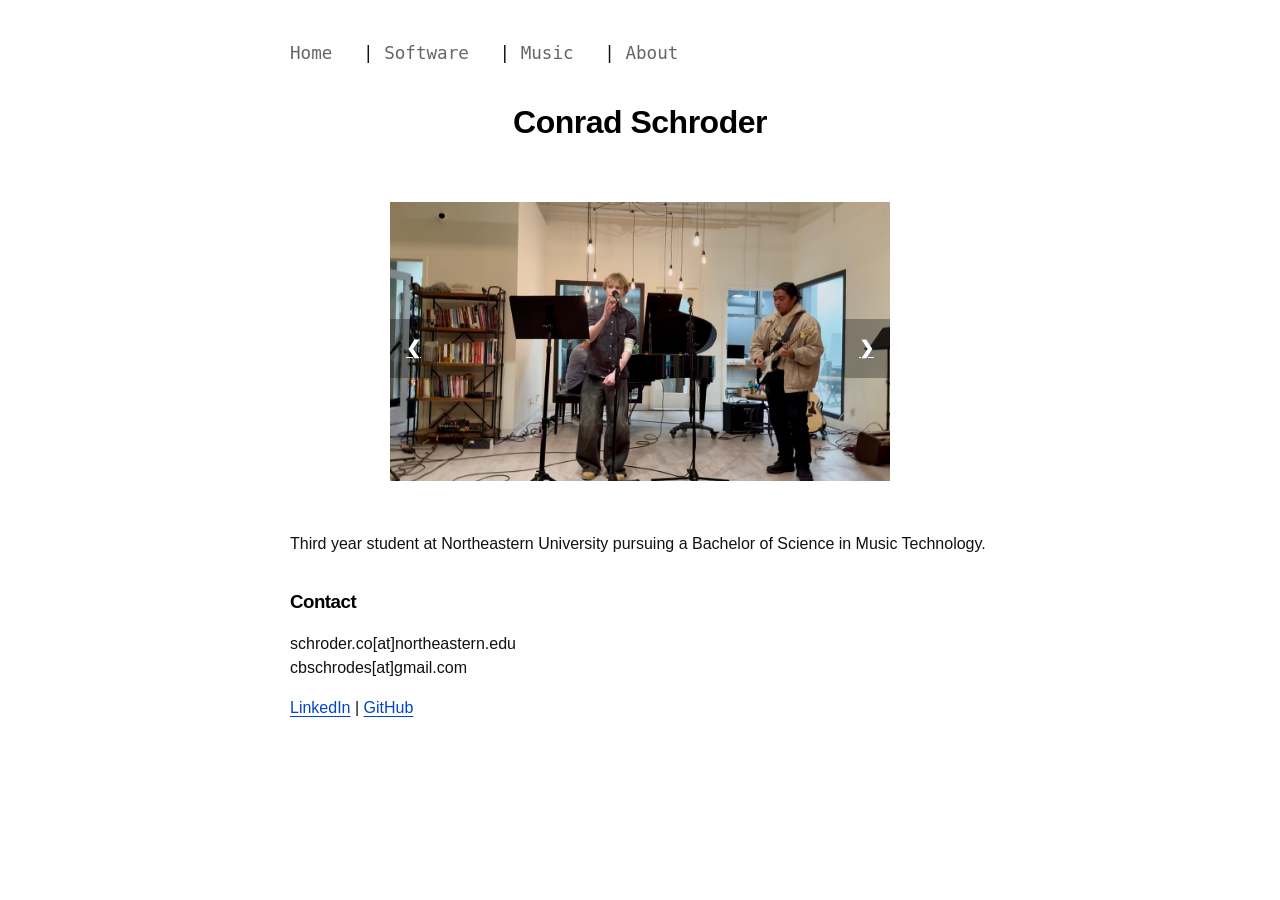
==== commit 5e0fd8aa: "updated website" ====
--- a/index.html
+++ b/index.html
@@ -8,6 +8,7 @@
 </head> <body> <nav class="container">
         <a href="index.html">Home</a> |
         <a href="software.html">Software</a> |
+        <a href="music.html">Music</a> |
         <a href="about.html">About</a>
     </nav>
 
--- a/style.css
+++ b/style.css
@@ -258,3 +258,8 @@
 .main-header {
     text-align: center; /* This centers everything inside the header */
 }
+.my-video {
+  width: 100%;       /* Tries to fill the container */
+  max-width: 600px;  /* But stops growing at 600px */
+  height: auto;      /* Keeps the aspect ratio correct */
+}
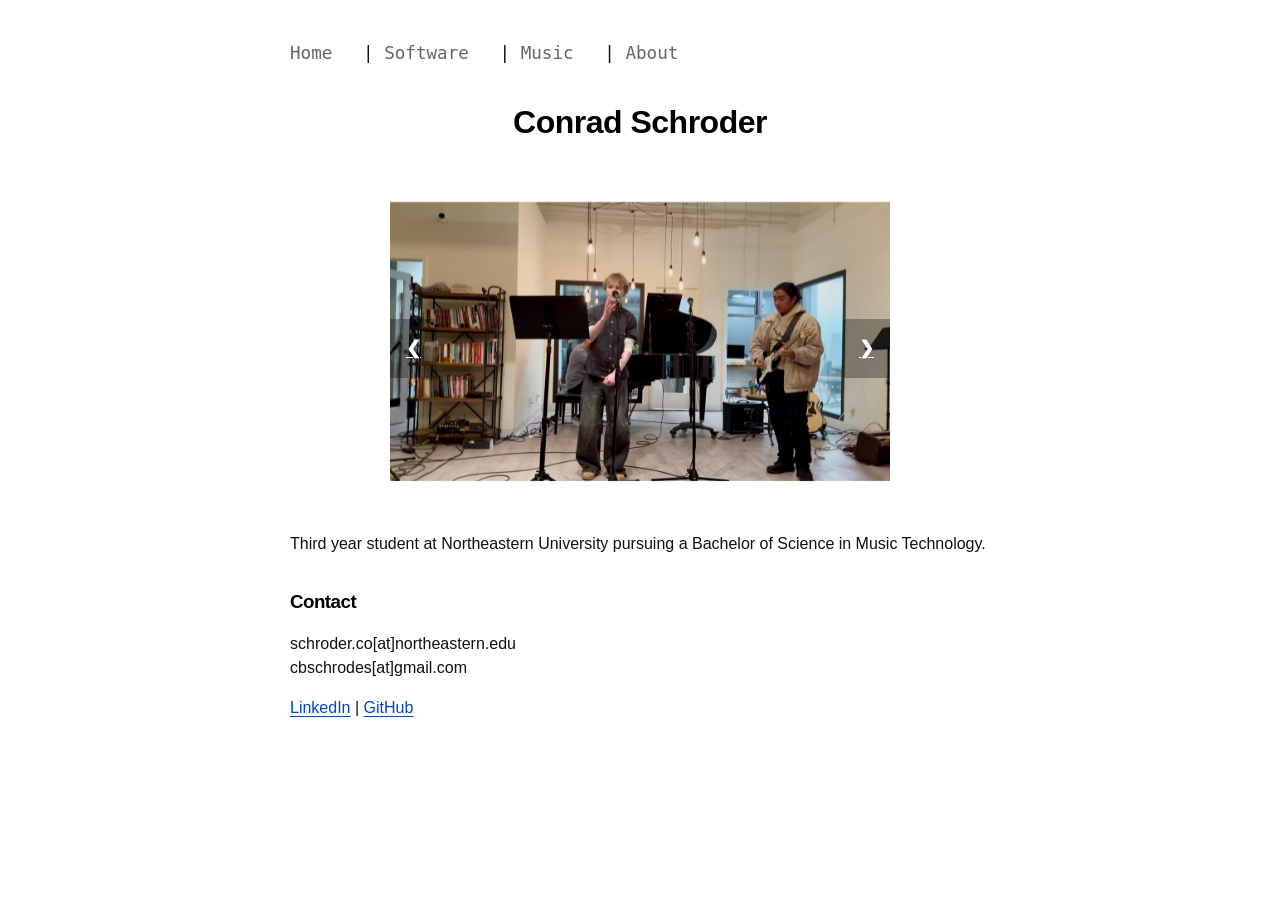
==== commit 65d40551: "Merge branch 'main' of https://github.com/cbschrodes/www.conradschroder.com" ====
--- a/index.html
+++ b/index.html
@@ -38,11 +38,10 @@
       <div class="mySlides fade">
         <img src="conrad_radio.jpg" style="width:100%">
       </div>
-
-      <div class="mySlides fade">
-        <img src="conrad_berlin.jpg" style="width:100%">
+        
+     <div class="mySlides fade">
+        <img src="conrad_hamburg.jpg" style="width:100%">
       </div>
-
       <a class="prev" onclick="plusSlides(-1)">&#10094;</a>
       <a class="next" onclick="plusSlides(1)">&#10095;</a>
 
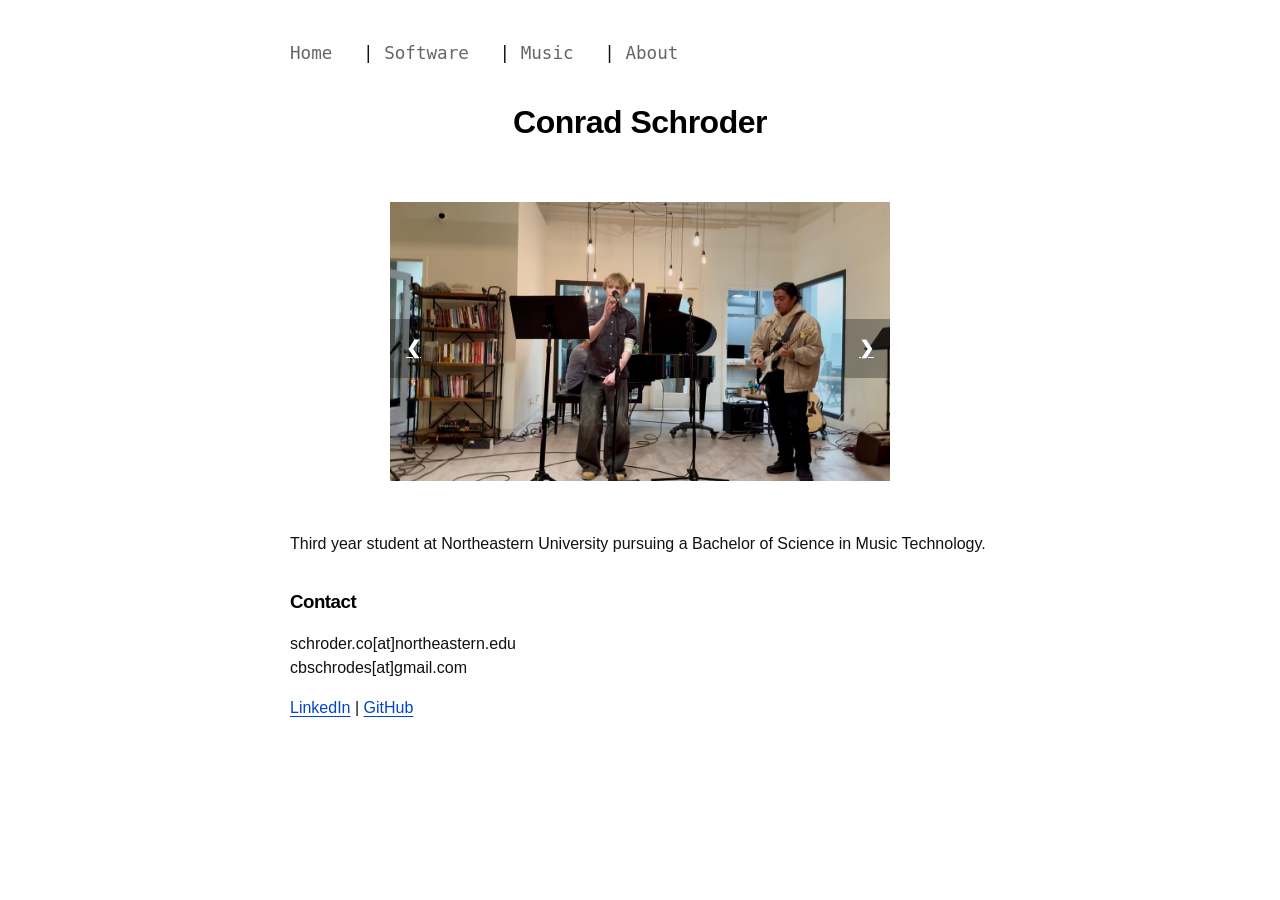
==== commit 0a67face: "Update index.html" ====
--- a/index.html
+++ b/index.html
@@ -1,6 +1,15 @@
 <!DOCTYPE html>
 <html lang="en">
 <head>
+    <!-- Google tag (gtag.js) -->
+<script async src="https://www.googletagmanager.com/gtag/js?id=G-F3CQBDKKZN"></script>
+<script>
+  window.dataLayer = window.dataLayer || [];
+  function gtag(){dataLayer.push(arguments);}
+  gtag('js', new Date());
+
+  gtag('config', 'G-F3CQBDKKZN');
+</script>
     <meta charset="UTF-8">
     <meta name="viewport" content="width=device-width, initial-scale=1.0">
     <title>Conrad Schroder - Home</title>
